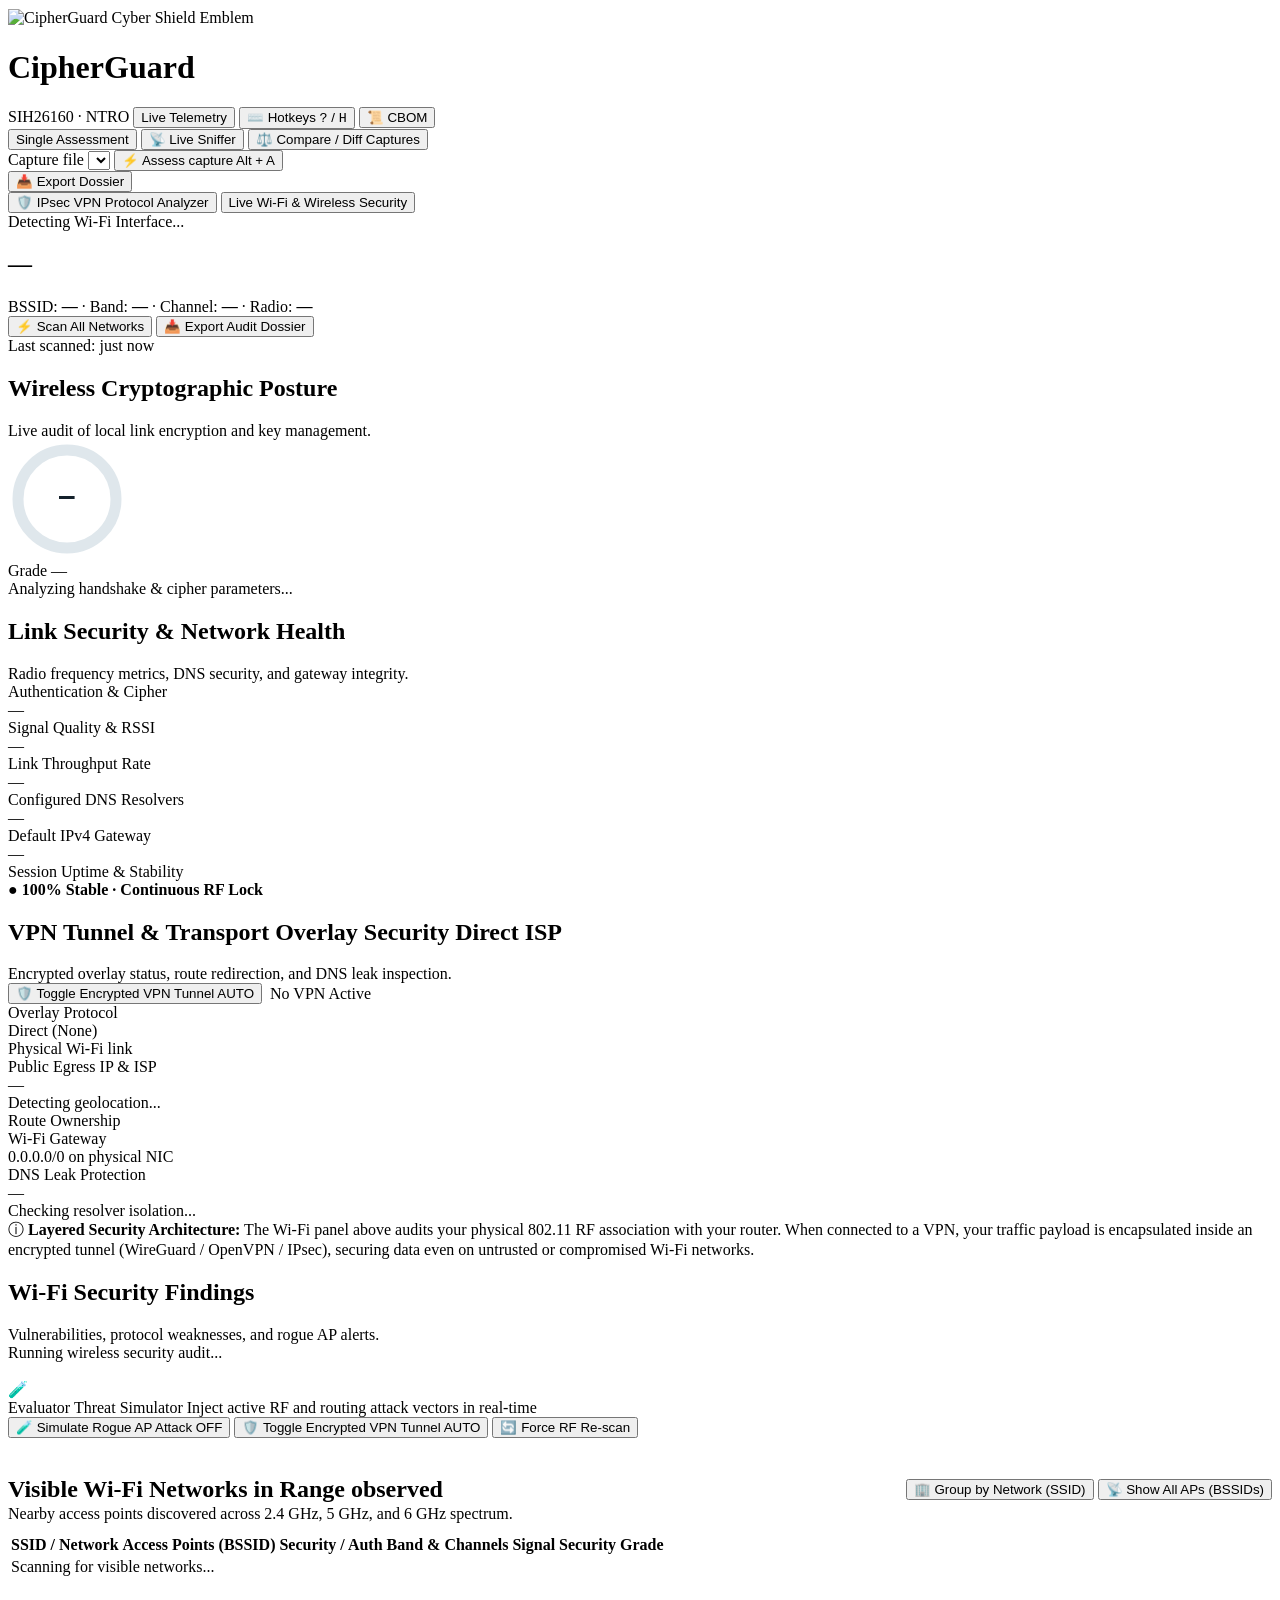
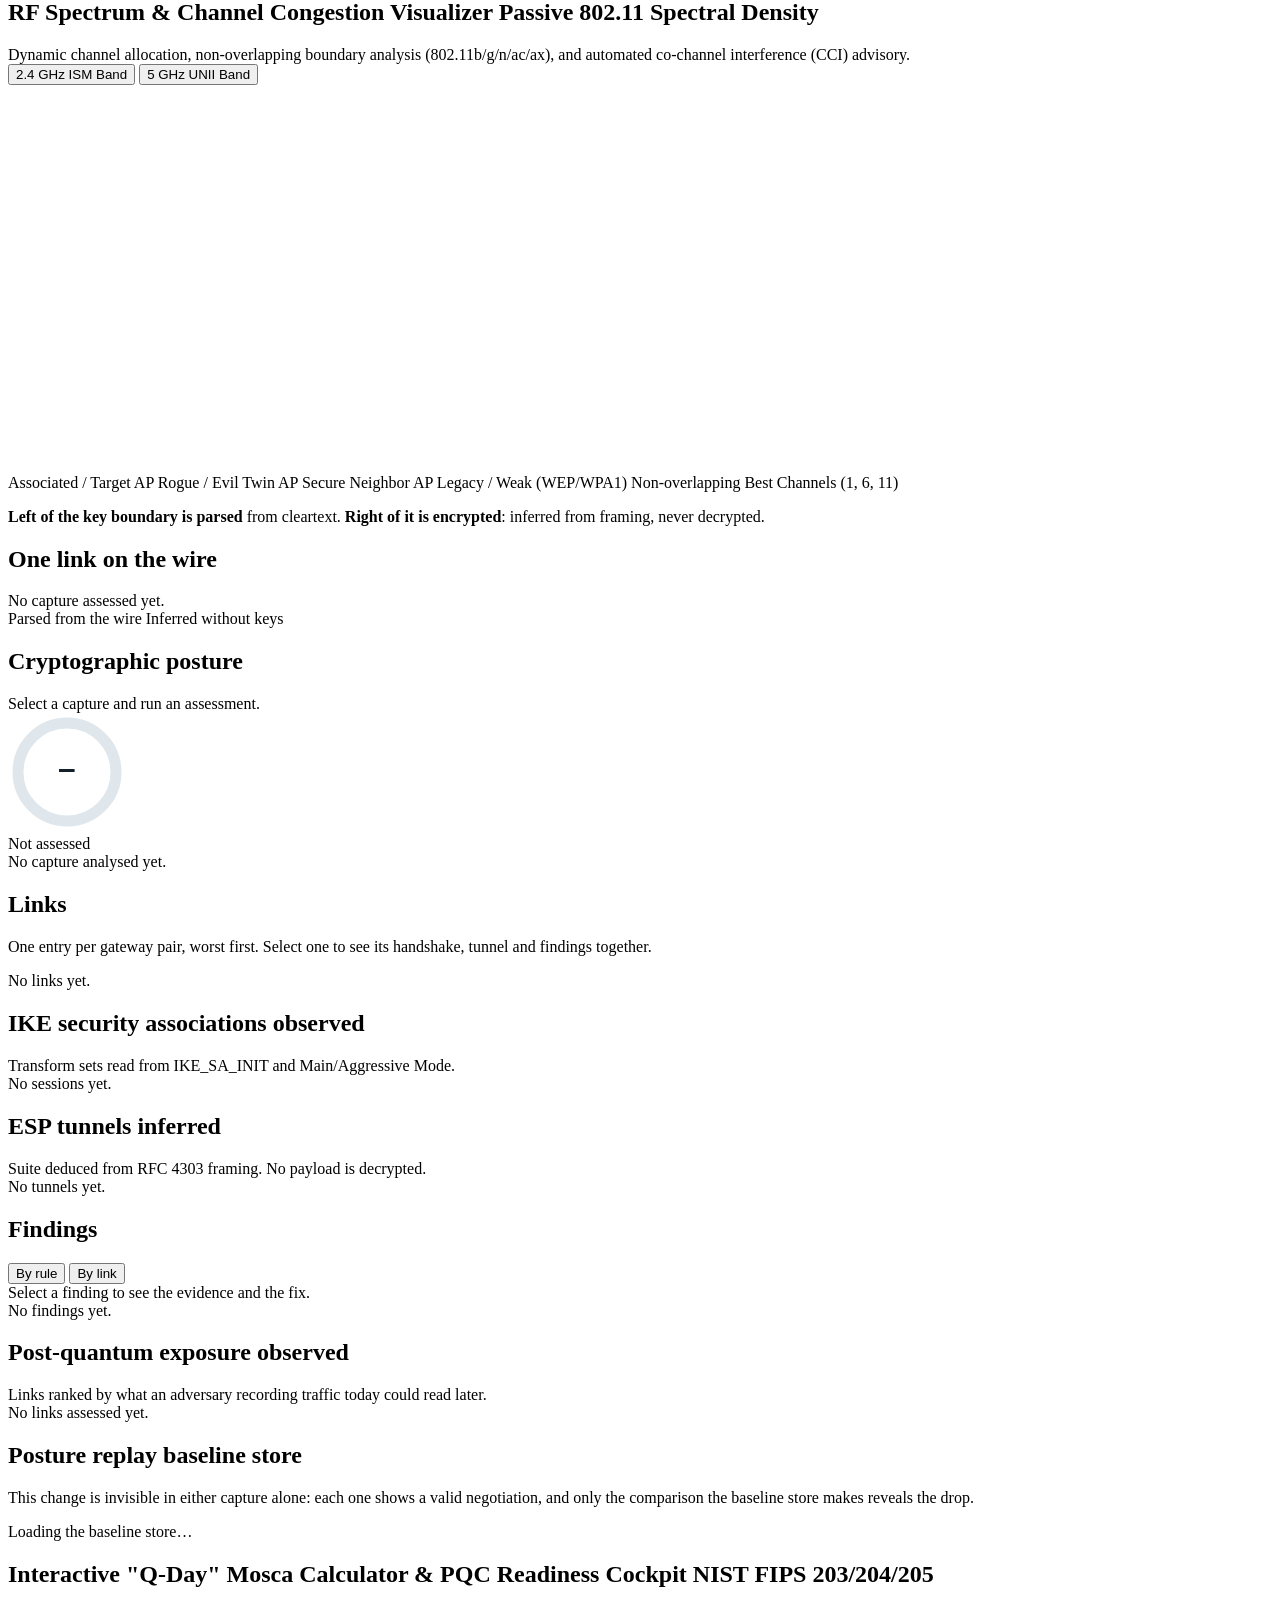
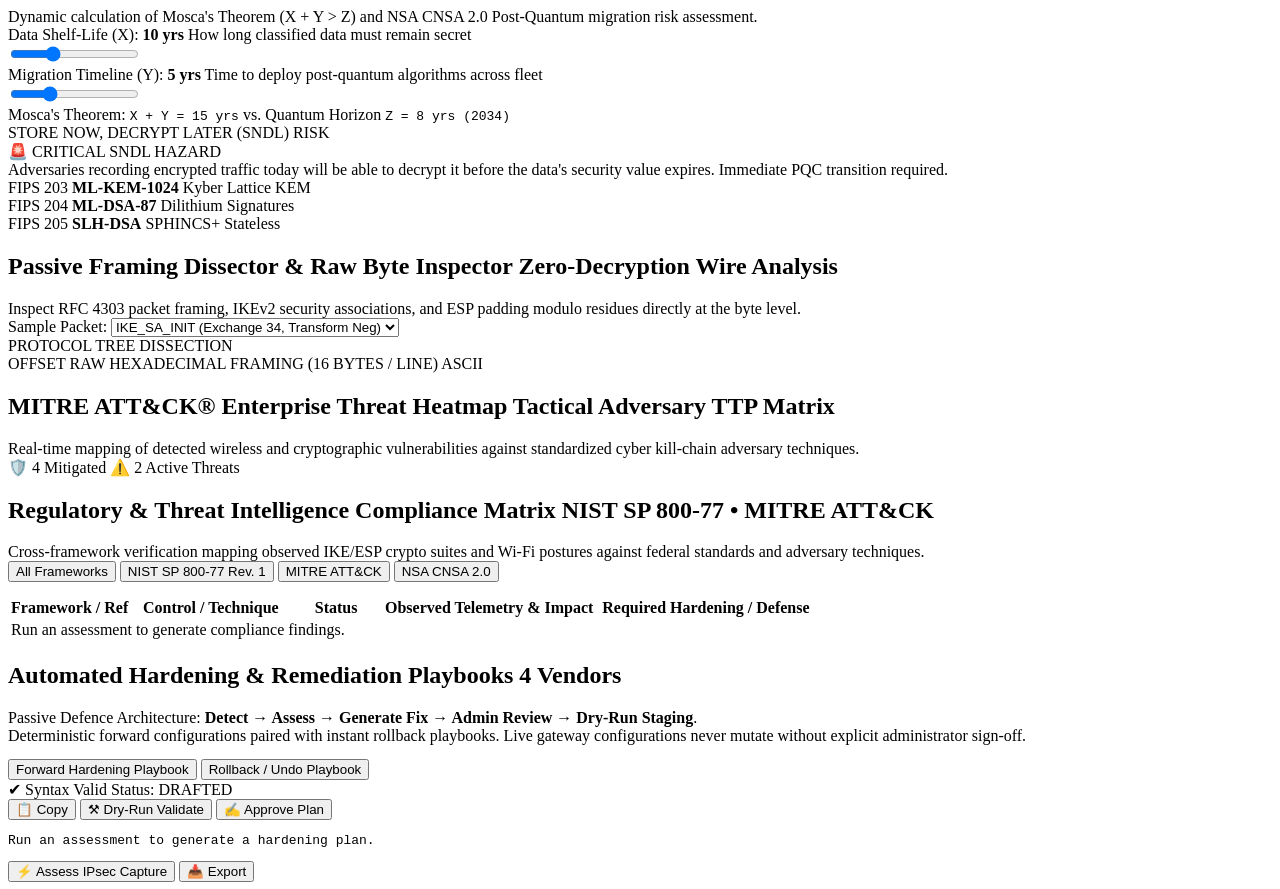
==== cipherguard/api/static/index.html @ 8094ab13 "feat: add posture replay, harvest clock live counter, and shared evidence retention - Add posture re" ====
<!DOCTYPE html>
<html lang="en">
<head>
<meta charset="utf-8">
<meta name="viewport" content="width=device-width, initial-scale=1">
<title>CipherGuard — AI-Powered Protocol &amp; Live Wi-Fi Security Analyzer</title>
<meta name="description" content="CipherGuard is an advanced AI-powered passive network protocol and Wi-Fi security assessment framework for deep cryptographic inspection, rogue AP detection, and compliance auditing.">
<meta name="keywords" content="IPsec, Wi-Fi Security, Cryptographic Analysis, Rogue AP, Evil Twin, NIST SP 800-77, MITRE ATT&CK, Post-Quantum Cryptography, SIH26160, NTRO">
<meta name="author" content="CipherGuard Protocol Analysis Group">
<link rel="canonical" href="/">

<!-- Open Graph / Social Media Cards -->
<meta property="og:type" content="website">
<meta property="og:site_name" content="CipherGuard">
<meta property="og:url" content="/">
<meta property="og:title" content="CipherGuard — AI-Powered Protocol &amp; Live Wi-Fi Security Analyzer">
<meta property="og:description" content="Passive IPsec protocol analyzer and live 802.11 wireless security assessment framework. Inspect wire framing and RF spectrum with zero payload retention.">
<meta property="og:image" content="/static/img/og-image.png">
<meta property="og:image:width" content="1200">
<meta property="og:image:height" content="630">
<meta property="og:image:alt" content="CipherGuard AI-Powered Protocol &amp; Wi-Fi Security Dashboard Overview">

<!-- Twitter Card Tags -->
<meta name="twitter:card" content="summary_large_image">
<meta name="twitter:title" content="CipherGuard — AI-Powered Protocol &amp; Live Wi-Fi Security Analyzer">
<meta name="twitter:description" content="Passive IPsec protocol analyzer and live 802.11 wireless security assessment framework. Deep cryptographic inspection and rogue AP detection.">
<meta name="twitter:image" content="/static/img/og-image.png">
<meta name="twitter:image:alt" content="CipherGuard Platform Dashboard Preview">

<!-- Favicon & PWA App Icons -->
<link rel="icon" type="image/svg+xml" href="/static/img/favicon.svg">
<link rel="alternate icon" href="/static/favicon.ico">
<link rel="apple-touch-icon" href="/static/img/apple-touch-icon.png">
<link rel="manifest" href="/static/site.webmanifest">
<meta name="theme-color" content="#1b6e8c">

<link rel="preconnect" href="https://fonts.googleapis.com">
<link rel="preconnect" href="https://fonts.gstatic.com" crossorigin>
<link href="https://fonts.googleapis.com/css2?family=IBM+Plex+Mono:wght@400;500;600&family=IBM+Plex+Sans:wght@400;500;600;700&display=swap" rel="stylesheet">
  <link rel="stylesheet" href="/static/css/dashboard.css">
</head>
<body>

<!-- Global Indeterminate Loading Progress Bar -->
<div id="global-progress-bar" class="global-progress-bar" role="progressbar" aria-label="Loading telemetry" aria-valuemin="0" aria-valuemax="100"></div>

<!-- Toast Notifications Container -->
<div id="toast-container" class="toast-container" aria-live="polite"></div>

<header class="masthead">
  <div class="masthead-in">
    <div class="brand">
      <img src="/static/img/favicon.svg" alt="CipherGuard Cyber Shield Emblem" width="28" height="28" style="vertical-align:middle">
      <h1>CipherGuard</h1>
      <span class="ps">SIH26160 &middot; NTRO</span>
      <button type="button" id="backend-status-pill" class="backend-status-pill online" title="Real-time backend & telemetry status · Click to configure bridge" aria-haspopup="dialog">
        <span class="pulse-dot"></span>
        <span id="backend-status-label">Live Telemetry</span>
      </button>
      <button type="button" id="btn-shortcuts-help" class="shortcuts-trigger-btn" onclick="openShortcutsModal()" title="Keyboard Shortcuts Cheat Sheet (Press ? or H)" aria-haspopup="dialog">
        <span>⌨️</span> <span>Hotkeys <kbd>?</kbd> / <kbd>H</kbd></span>
      </button>
      <button type="button" id="btn-cbom-toggle" class="shortcuts-trigger-btn cbom-trigger-btn" onclick="openCbomModal()" title="View Sovereign Cryptographic Bill of Materials (CBOM)" aria-haspopup="dialog">
        <span>📜</span> <span>CBOM</span>
      </button>
    </div>
    <div class="controls" id="header-controls">
      <!-- Dynamic controls according to active tab -->
      <div id="ipsec-controls" class="tab-controls-group">
        <div class="mode-toggle-group" role="group" aria-label="IPsec Analysis Mode">
          <button type="button" id="btn-ipsec-single" class="mode-toggle-btn active">Single Assessment</button>
          <button type="button" id="btn-ipsec-live" class="mode-toggle-btn">📡 Live Sniffer</button>
          <button type="button" id="btn-ipsec-diff" class="mode-toggle-btn">⚖️ Compare / Diff Captures</button>
        </div>
        <div id="ipsec-single-controls" class="controls-subgroup">
          <label for="capture" class="visually-hidden">Capture file</label>
          <select id="capture" aria-label="Select PCAP capture file"></select>
          <!-- Prominent CTA Above the Fold for IPsec -->
          <button id="run" class="hero-cta-btn">
            <span class="cta-icon">⚡</span> Assess capture <span class="cta-badge">Alt + A</span>
          </button>
        </div>
        <div id="ipsec-diff-controls" class="controls-subgroup" style="display:none;">
          <span class="diff-select-group">
            <label for="diff-capture-a" class="diff-label">Baseline (A):</label>
            <select id="diff-capture-a" class="diff-select" aria-label="Baseline capture A"></select>
          </span>
          <span class="diff-vs-arrow">&rarr;</span>
          <span class="diff-select-group">
            <label for="diff-capture-b" class="diff-label">Hardened (B):</label>
            <select id="diff-capture-b" class="diff-select" aria-label="Remediated capture B"></select>
          </span>
          <button id="run-diff" class="primary-btn">Run Diff Comparison</button>
        </div>
        <button id="ipsec-export-report" class="btn btn-secondary" aria-label="Export IPsec security dossier">📥 Export Dossier</button>
      </div>
      <div id="wifi-controls" class="tab-controls-group" style="display:none;">
        <button id="wifi-refresh-btn" class="btn btn-ghost" title="Re-scan Wi-Fi networks (Alt + S)">
          <span class="cta-icon">🔄</span> Refresh Scan <span class="cta-badge">Alt + S</span>
        </button>
      </div>
    </div>
  </div>
</header>

<div class="wrap">

  <div class="banner" id="banner" role="status" hidden></div>

  <!-- Main View Navigation Tabs -->
  <nav class="nav-tabs" role="tablist">
    <button class="tab-btn active" id="tab-ipsec" role="tab" aria-selected="true" aria-controls="view-ipsec">
      🛡️ IPsec VPN Protocol Analyzer
    </button>
    <button class="tab-btn" id="tab-wifi" role="tab" aria-selected="false" aria-controls="view-wifi">
      <span class="live-dot"></span> Live Wi-Fi &amp; Wireless Security
    </button>
  </nav>

  <!-- ==================== VIEW 1: LIVE WI-FI POSTURE ==================== -->
  <main id="view-wifi" class="tab-content">


    <!-- Evil Twin / Rogue AP Alert Banner -->
    <div id="wifi-evil-twin-banner" class="evil-twin-alert-banner" style="display:none;" role="alert">
      <div class="evil-twin-banner-main">
        <div class="evil-twin-icon-box">
          <span class="evil-twin-pulse-ring"></span>
          <span class="evil-twin-icon">🚨</span>
        </div>
        <div class="evil-twin-text-block">
          <div class="evil-twin-headline">
            <span class="evil-twin-title">ROGUE AP / EVIL TWIN ATTACK DETECTED</span>
            <span class="threat-level-badge">CRITICAL THREAT &middot; SPOOFED AP</span>
          </div>
          <div class="evil-twin-desc" id="evil-twin-desc">
            An unauthorized rogue access point broadcasting the same SSID as a trusted network with downgraded or open security parameters was discovered within RF range.
          </div>
          <div class="evil-twin-pills" id="evil-twin-pills">
            <!-- Populated dynamically: Target SSID, Rogue BSSID, Downgraded Auth, RSSI -->
          </div>
        </div>
      </div>
      <div class="evil-twin-banner-actions">
        <button type="button" id="btn-inspect-rogue-ap" class="action-btn inspect-rogue-btn">
          🔍 Inspect Rogue AP in Table
        </button>
        <button type="button" id="btn-dismiss-rogue-banner" class="ghost-mini" title="Dismiss Alert">&times;</button>
      </div>
    </div>
    
    <!-- Wi-Fi Hero Banner -->
    <section class="wifi-hero-card">
      <div class="wifi-hero-main">
        <div class="wifi-status-badge" id="wifi-state-badge">
          <span class="pulse-indicator"></span>
          <span id="wifi-state-text">Detecting Wi-Fi Interface...</span>
        </div>
        <h2 class="wifi-ssid-title" id="wifi-ssid-title">&mdash;</h2>
        <div class="wifi-meta-row" id="wifi-meta-row">
          <span>BSSID: <b id="wifi-bssid">&mdash;</b></span>
          <span>&middot;</span>
          <span>Band: <b id="wifi-band">&mdash;</b></span>
          <span>&middot;</span>
          <span>Channel: <b id="wifi-channel">&mdash;</b></span>
          <span>&middot;</span>
          <span>Radio: <b id="wifi-radio">&mdash;</b></span>
        </div>
      </div>
      <div class="wifi-hero-actions">
        <div class="wifi-hero-btns">
          <button id="wifi-scan-now" class="btn btn-primary" title="Scan all nearby wireless networks">⚡ Scan All Networks</button>
          <button id="wifi-export-report" class="btn btn-secondary" title="Export comprehensive Wi-Fi security audit dossier">📥 Export Audit Dossier</button>
        </div>
        <div class="wifi-time-sub" id="wifi-last-scan">Last scanned: just now</div>
      </div>
    </section>

    <!-- Wi-Fi Posture & Signal Grid -->
    <div class="grid cols-2" style="margin-bottom:18px">
      <!-- Score Panel -->
      <section class="panel">
        <h2>Wireless Cryptographic Posture</h2>
        <div class="sub" id="wifi-score-sub">Live audit of local link encryption and key management.</div>
        <div class="scoreline">
          <div class="dial">
            <svg width="118" height="118" viewBox="0 0 118 118" role="img" aria-label="Wireless Cryptographic Posture Score Dial">
              <title>Wireless Cryptographic Posture Score Dial</title>
              <circle cx="59" cy="59" r="49" fill="none" stroke="#dfe7ec" stroke-width="11"/>
              <circle id="wifi-arc" cx="59" cy="59" r="49" fill="none" stroke="var(--ok)"
                      stroke-width="11" stroke-linecap="butt"
                      stroke-dasharray="0 999" transform="rotate(-90 59 59)"/>
              <text id="wifi-dialnum" x="59" y="65" text-anchor="middle"
                    font-family="IBM Plex Mono, monospace" font-size="26"
                    font-weight="600" fill="#14212b">&mdash;</text>
            </svg>
          </div>
          <div class="score-meta">
            <div class="score-num" id="wifi-grade">Grade &mdash;</div>
            <div class="score-sub" id="wifi-gradesub">Analyzing handshake &amp; cipher parameters...</div>
            <div class="sev-row" id="wifi-sevrow"></div>
          </div>
        </div>
        <div class="statgrid" id="wifi-stats" style="margin-top:18px"></div>
      </section>

      <!-- Network Quality & Security Badges -->
      <section class="panel">
        <h2>Link Security &amp; Network Health</h2>
        <div class="sub">Radio frequency metrics, DNS security, and gateway integrity.</div>
        
        <div class="wifi-health-list">
          <div class="health-item">
            <div class="health-label">Authentication &amp; Cipher</div>
            <div class="health-val" id="wifi-auth-cipher-val">&mdash;</div>
          </div>
          <div class="health-item">
            <div class="health-label">Signal Quality &amp; RSSI</div>
            <div class="health-val" id="wifi-signal-val">
              <span id="wifi-signal-pct">&mdash;</span>
              <div class="signal-bar-track"><div id="wifi-signal-bar" class="signal-bar-fill"></div></div>
            </div>
          </div>
          <div class="health-item">
            <div class="health-label">Link Throughput Rate</div>
            <div class="health-val" id="wifi-rates-val">&mdash;</div>
          </div>
          <div class="health-item">
            <div class="health-label">Configured DNS Resolvers</div>
            <div class="health-val" id="wifi-dns-val">&mdash;</div>
          </div>
          <div class="health-item">
            <div class="health-label">Default IPv4 Gateway</div>
            <div class="health-val" id="wifi-gateway-val">&mdash;</div>
          </div>
          <div class="health-item">
            <div class="health-label">Session Uptime &amp; Stability</div>
            <div class="health-val" id="wifi-uptime-val" style="color:var(--ok);font-weight:600">● 100% Stable &middot; Continuous RF Lock</div>
          </div>
        </div>
      </section>
    </div>

    <!-- VPN Overlay & Tunnel Protection Card -->
    <section class="panel vpn-overlay-panel" style="margin-bottom:18px">
      <div class="vpn-panel-header">
        <div>
          <h2>VPN Tunnel &amp; Transport Overlay Security <span class="domain-tag obs" id="vpn-badge">Direct ISP</span></h2>
          <div class="sub">Encrypted overlay status, route redirection, and DNS leak inspection.</div>
        </div>
        <div style="display:flex;gap:8px;align-items:center;flex-wrap:wrap">
          <button id="btn-toggle-sim-vpn-card" type="button" class="btn btn-secondary btn-sm sim-btn-vpn" aria-pressed="false" title="Toggle encrypted VPN tunnel to audit DNS leaks and egress protection">
            <span class="sim-btn-icon">🛡️</span>
            <span class="sim-btn-text">Toggle Encrypted VPN Tunnel</span>
            <span class="sim-status-chip" id="sim-vpn-card-chip">AUTO</span>
          </button>
          <div id="vpn-status-indicator" class="vpn-status-badge vpn-status-inactive">
            <span class="vpn-dot"></span> <span id="vpn-status-text">No VPN Active</span>
          </div>
        </div>
      </div>
      
      <div class="vpn-detail-grid">
        <div class="vpn-metric-box">
          <div class="vpn-metric-title">Overlay Protocol</div>
          <div class="vpn-metric-value" id="vpn-proto-val">Direct (None)</div>
          <div class="vpn-metric-sub" id="vpn-adapter-val">Physical Wi-Fi link</div>
        </div>
        <div class="vpn-metric-box">
          <div class="vpn-metric-title">Public Egress IP &amp; ISP</div>
          <div class="vpn-metric-value" id="vpn-egress-val">&mdash;</div>
          <div class="vpn-metric-sub" id="vpn-location-val">Detecting geolocation...</div>
        </div>
        <div class="vpn-metric-box">
          <div class="vpn-metric-title">Route Ownership</div>
          <div class="vpn-metric-value" id="vpn-route-val">Wi-Fi Gateway</div>
          <div class="vpn-metric-sub" id="vpn-route-sub">0.0.0.0/0 on physical NIC</div>
        </div>
        <div class="vpn-metric-box">
          <div class="vpn-metric-title">DNS Leak Protection</div>
          <div class="vpn-metric-value" id="vpn-leak-val">&mdash;</div>
          <div class="vpn-metric-sub" id="vpn-leak-sub">Checking resolver isolation...</div>
        </div>
      </div>
      <div class="vpn-architecture-note">
        <span class="vpn-info-icon">&#9432;</span>
        <strong>Layered Security Architecture:</strong>
        The Wi-Fi panel above audits your physical 802.11 RF association with your router.
        When connected to a VPN, your traffic payload is encapsulated inside an encrypted tunnel
        (WireGuard / OpenVPN / IPsec), securing data even on untrusted or compromised Wi-Fi networks.
      </div>
    </section>



    <!-- Wi-Fi Findings -->
    <section class="panel" style="margin-bottom:18px">
      <h2>Wi-Fi Security Findings</h2>
      <div class="sub" id="wifi-findsub">Vulnerabilities, protocol weaknesses, and rogue AP alerts.</div>
      <div id="wifi-findings"><div class="empty">Running wireless security audit...</div></div>
    </section>

    <!-- Evaluator Threat Simulation Control Panel (Secondary Tooling) -->
    <section class="panel simulation-panel" style="margin-bottom:18px">
      <div class="simulation-control-bar" role="region" aria-label="Interactive Threat Simulator">
        <div class="sim-bar-label">
          <span class="sim-flask-icon">🧪</span>
          <div class="sim-label-text">
            <span class="sim-label-title">Evaluator Threat Simulator</span>
            <span class="sim-label-desc">Inject active RF and routing attack vectors in real-time</span>
          </div>
        </div>
        <div class="sim-bar-buttons">
          <button type="button" id="wifi-simulate-evil-twin" class="sim-btn sim-btn-rogue" aria-pressed="false" title="Simulate an active Evil Twin / Rogue AP attack broadcasting spoofed BSSID">
            <span class="sim-btn-icon">🧪</span>
            <span class="sim-btn-text">Simulate Rogue AP Attack</span>
            <span class="sim-status-chip" id="sim-rogue-chip">OFF</span>
          </button>
          <button type="button" id="btn-toggle-sim-vpn" class="sim-btn sim-btn-vpn" title="Toggle VPN tunnel state to audit DNS leaks and egress protection">
            <span class="sim-btn-icon">🛡️</span>
            <span class="sim-btn-text">Toggle Encrypted VPN Tunnel</span>
            <span class="sim-status-chip" id="sim-vpn-chip">AUTO</span>
          </button>
          <button type="button" id="wifi-scan-now-sim" class="sim-btn sim-btn-scan" title="Force fresh physical wireless hardware scan">
            <span class="sim-btn-icon">🔄</span>
            <span class="sim-btn-text">Force RF Re-scan</span>
          </button>
        </div>
      </div>
    </section>

    <!-- In-Range Access Points Table -->
    <section class="panel" style="margin-bottom:18px">
      <div style="display:flex;align-items:center;justify-content:space-between;flex-wrap:wrap;gap:12px;margin-bottom:10px">
        <div>
          <h2 style="margin-bottom:2px">Visible Wi-Fi Networks in Range <span class="domain-tag obs">observed</span></h2>
          <div class="sub" id="wifi-networks-subtitle">Nearby access points discovered across 2.4 GHz, 5 GHz, and 6 GHz spectrum.</div>
        </div>
        <div class="wifi-view-toggle-group">
          <button type="button" class="btn-toggle active" id="btn-wifi-group" aria-pressed="true" title="Group multiple access points of the same network together">
            🏢 Group by Network (SSID)
          </button>
          <button type="button" class="btn-toggle" id="btn-wifi-all" aria-pressed="false" title="Show every physical access point BSSID individually">
            📡 Show All APs (BSSIDs)
          </button>
        </div>
      </div>
      <div class="table-responsive">
        <table class="data-table" id="wifi-networks-table">
          <thead>
            <tr id="wifi-networks-thead-row">
              <th scope="col">SSID / Network</th>
              <th scope="col">Access Points (BSSID)</th>
              <th scope="col">Security / Auth</th>
              <th scope="col">Band &amp; Channels</th>
              <th scope="col">Signal</th>
              <th scope="col">Security Grade</th>
            </tr>
          </thead>
          <tbody id="wifi-networks-tbody">
            <tr><td colspan="6" class="empty">Scanning for visible networks...</td></tr>
          </tbody>
        </table>
      </div>
    </section>

    <!-- RF Spectrum & Channel Congestion Visualizer -->
    <section class="panel" id="wifi-spectrum-panel" style="margin-top:18px">
      <div class="spectrum-panel-header">
        <div>
          <h2>RF Spectrum &amp; Channel Congestion Visualizer <span class="domain-tag obs">Passive 802.11 Spectral Density</span></h2>
          <div class="sub">Dynamic channel allocation, non-overlapping boundary analysis (802.11b/g/n/ac/ax), and automated co-channel interference (CCI) advisory.</div>
        </div>
        <div class="spectrum-band-toggle">
          <button id="btn-spectrum-24" class="spectrum-band-btn active" type="button" aria-pressed="true">2.4 GHz ISM Band</button>
          <button id="btn-spectrum-5" class="spectrum-band-btn" type="button" aria-pressed="false">5 GHz UNII Band</button>
        </div>
      </div>

      <!-- Advisory Summary Cards -->
      <div class="spectrum-advisory-grid" id="wifi-spectrum-advisory">
        <!-- Injected dynamically via JS -->
      </div>

      <!-- SVG Spectrum Canvas Wrap -->
      <div class="spectrum-chart-container">
        <div class="spectrum-svg-wrap">
          <svg id="wifi-spectrum-svg" class="spectrum-svg" viewBox="0 0 920 280" preserveAspectRatio="xMidYMid meet"></svg>
          <div id="spectrum-tooltip" class="spectrum-tooltip" style="display:none"></div>
        </div>
        <div class="spectrum-legend">
          <span><i class="spec-swatch spec-curr"></i> Associated / Target AP</span>
          <span><i class="spec-swatch spec-rogue"></i> Rogue / Evil Twin AP</span>
          <span><i class="spec-swatch spec-safe"></i> Secure Neighbor AP</span>
          <span><i class="spec-swatch spec-legacy"></i> Legacy / Weak (WEP/WPA1)</span>
          <span><i class="spec-swatch spec-nonoverlap"></i> Non-overlapping Best Channels (1, 6, 11)</span>
        </div>
      </div>
    </section>
  </main>

  <!-- ==================== VIEW 2: IPSEC VPN PROTOCOL ANALYZER ==================== -->
  <main id="view-ipsec" class="tab-content active">

    <!-- IPsec Single Capture Analysis Mode -->
    <div id="ipsec-single-view">
      <section class="ribbon-block" aria-labelledby="ribbon-title">
        <p class="ribbon-lede">
          <strong>Left of the key boundary is parsed</strong> from cleartext.
          <strong>Right of it is encrypted</strong>: inferred from framing, never decrypted.
        </p>
        <div class="ribbon-head">
          <h2 id="ribbon-title" class="ribbon-title">One link on the wire</h2>
          <div class="ribbon-link" id="ribbon-link" aria-live="polite">No capture assessed yet.</div>
        </div>
        <div class="ribbon" id="ribbon"></div>
        <div class="ribbon-legend">
          <span><i class="swatch obs"></i> Parsed from the wire</span>
          <span><i class="swatch inf"></i> Inferred without keys</span>
        </div>
      </section>

      <div class="grid" style="margin-bottom:18px">
        <section class="panel">
          <h2>Cryptographic posture</h2>
          <div class="sub" id="capmeta">Select a capture and run an assessment.</div>
          <div class="scoreline">
            <div class="dial">
              <svg width="118" height="118" viewBox="0 0 118 118" role="img" aria-labelledby="dialtitle">
                <title id="dialtitle">Posture score</title>
                <circle cx="59" cy="59" r="49" fill="none" stroke="#dfe7ec" stroke-width="11"/>
                <circle id="arc" cx="59" cy="59" r="49" fill="none" stroke="var(--ok)"
                        stroke-width="11" stroke-linecap="butt"
                        stroke-dasharray="0 999" transform="rotate(-90 59 59)"/>
                <text id="dialnum" x="59" y="65" text-anchor="middle"
                      font-family="IBM Plex Mono, monospace" font-size="26"
                      font-weight="600" fill="#14212b">&mdash;</text>
              </svg>
            </div>
            <div class="score-meta">
              <div class="score-num" id="grade">Not assessed</div>
              <div class="score-sub" id="gradesub">No capture analysed yet.</div>
              <div class="sev-row" id="sevrow"></div>
            </div>
          </div>
          <div class="statgrid" id="stats" style="margin-top:18px"></div>
          <p class="stat-note" id="stat-note" hidden></p>
        </section>
      </div>

      <section class="panel links-panel" id="links-panel" aria-labelledby="links-title" style="margin-bottom:18px">
        <h2 id="links-title">Links</h2>
        <div class="sub" id="links-sub">One entry per gateway pair, worst first. Select one to see its handshake, tunnel and findings together.</div>
        <div class="links-layout">
          <ul class="link-list" id="link-list" aria-label="Gateway links, worst first"></ul>
          <div class="link-detail" id="link-detail" tabindex="-1" aria-live="polite">
            <div class="empty">No links yet.</div>
          </div>
        </div>
      </section>

      <div class="grid cols-2" style="margin-bottom:18px">
        <section class="panel">
          <h2>IKE security associations <span class="domain-tag obs">observed</span></h2>
          <div class="sub">Transform sets read from IKE_SA_INIT and Main/Aggressive Mode.</div>
          <div id="sessions"><div class="empty">No sessions yet.</div></div>
        </section>

        <section class="panel">
          <h2>ESP tunnels <span class="domain-tag inf">inferred</span></h2>
          <div class="sub">Suite deduced from RFC 4303 framing. No payload is decrypted.</div>
          <div id="flows"><div class="empty">No tunnels yet.</div></div>
        </section>
      </div>

      <section class="panel" style="margin-bottom:18px">
        <div class="findings-head">
          <h2>Findings</h2>
          <div class="seg" role="group" aria-label="Group findings">
            <button type="button" class="seg-btn" id="fview-rule" data-fview="rule" aria-pressed="true">By rule</button>
            <button type="button" class="seg-btn" id="fview-link" data-fview="link" aria-pressed="false">By link</button>
          </div>
        </div>
        <div class="sub" id="findsub">Select a finding to see the evidence and the fix.</div>
        <div id="findings"><div class="empty">No findings yet.</div></div>
      </section>

      <section class="panel" style="margin-bottom:18px">
        <h2>Post-quantum exposure <span class="domain-tag obs">observed</span></h2>
        <div class="sub" id="pqsub">Links ranked by what an adversary recording traffic today could read later.</div>
        <div class="hclock" id="hclock" role="group" aria-label="Harvest clock" hidden>
          <div class="hclock-read">
            <div class="hclock-label">Harvestable on quantum-exposed links</div>
            <div class="hclock-value" id="hclock-bytes">&mdash;</div>
            <div class="hclock-meta" id="hclock-rate"></div>
          </div>
          <div class="hclock-read" id="hclock-mosca">
            <div class="hclock-label"><span id="hclock-mosca-label">Mosca deadline</span>
              <span class="hclock-status" id="hclock-status"></span></div>
            <div class="hclock-value" id="hclock-deadline" aria-live="polite">&mdash;</div>
            <div class="hclock-meta" id="hclock-terms"></div>
          </div>
          <div class="hclock-foot">
            <label for="hclock-class">Data classification</label>
            <select id="hclock-class"></select>
            <span class="hclock-meta" id="hclock-secrecy"></span>
          </div>
          <p class="hclock-note" id="hclock-note"></p>
        </div>
        <div id="pqlinks"><div class="empty">No links assessed yet.</div></div>
      </section>

      <section class="panel replay" id="replay-panel" style="margin-bottom:18px" aria-labelledby="replay-title">
        <h2 id="replay-title">Posture replay <span class="domain-tag obs">baseline store</span></h2>
        <p class="replay-point">This change is invisible in either capture alone: each one shows a valid negotiation, and only the comparison the baseline store makes reveals the drop.</p>
        <div class="replay-controls" id="replay-controls" hidden>
          <label for="replay-link">Link</label>
          <select id="replay-link"></select>
          <button type="button" class="ghost" id="replay-play" aria-pressed="false">Play</button>
          <input type="range" id="replay-scrub" min="0" max="0" value="0" step="1" aria-label="Observation">
          <span class="replay-pos" id="replay-pos"></span>
        </div>
        <div class="replay-chart" id="replay-chart"></div>
        <div class="replay-detail" id="replay-detail"></div>
        <details class="replay-table" id="replay-table-wrap" hidden>
          <summary>Table view</summary>
          <div id="replay-table"></div>
        </details>
        <div class="empty" id="replay-empty">Loading the baseline store&hellip;</div>
        <div class="sub replay-source" id="replay-source"></div>
      </section>
      <!-- Interactive Q-Day Post-Quantum Mosca Cockpit -->
      <section class="panel pqc-mosca-cockpit" id="pqc-mosca-cockpit" style="margin-bottom:18px">
        <div class="pqc-cockpit-header">
          <div>
            <h2>Interactive "Q-Day" Mosca Calculator &amp; PQC Readiness Cockpit <span class="domain-tag obs">NIST FIPS 203/204/205</span></h2>
            <div class="sub">Dynamic calculation of Mosca's Theorem (X + Y &gt; Z) and NSA CNSA 2.0 Post-Quantum migration risk assessment.</div>
          </div>
        </div>

        <div class="mosca-calculator-grid">
          <div class="mosca-controls-card">
            <div class="mosca-slider-group">
              <div class="slider-label-row">
                <label for="slider-data-shelf">Data Shelf-Life (X): <strong id="val-data-shelf">10 yrs</strong></label>
                <span class="slider-hint">How long classified data must remain secret</span>
              </div>
              <input type="range" id="slider-data-shelf" min="1" max="30" value="10" step="1" class="mosca-slider">
            </div>

            <div class="mosca-slider-group">
              <div class="slider-label-row">
                <label for="slider-migration-time">Migration Timeline (Y): <strong id="val-migration-time">5 yrs</strong></label>
                <span class="slider-hint">Time to deploy post-quantum algorithms across fleet</span>
              </div>
              <input type="range" id="slider-migration-time" min="1" max="15" value="5" step="1" class="mosca-slider">
            </div>

            <div class="mosca-equation-banner">
              <span class="mosca-eq-text">Mosca's Theorem: <code>X + Y = <span id="eq-xy-val">15</span> yrs</code> vs. Quantum Horizon <code>Z = 8 yrs (2034)</code></span>
            </div>
          </div>

          <div class="mosca-result-card" id="mosca-result-card">
            <div class="mosca-risk-title">STORE NOW, DECRYPT LATER (SNDL) RISK</div>
            <div class="mosca-risk-badge" id="mosca-risk-badge">🚨 CRITICAL SNDL HAZARD</div>
            <div class="mosca-risk-desc" id="mosca-risk-desc">
              Adversaries recording encrypted traffic today will be able to decrypt it before the data's security value expires. Immediate PQC transition required.
            </div>
            <div class="pqc-fips-chips">
              <div class="pqc-chip">
                <span class="pqc-chip-code">FIPS 203</span>
                <strong>ML-KEM-1024</strong>
                <span>Kyber Lattice KEM</span>
              </div>
              <div class="pqc-chip">
                <span class="pqc-chip-code">FIPS 204</span>
                <strong>ML-DSA-87</strong>
                <span>Dilithium Signatures</span>
              </div>
              <div class="pqc-chip">
                <span class="pqc-chip-code">FIPS 205</span>
                <strong>SLH-DSA</strong>
                <span>SPHINCS+ Stateless</span>
              </div>
            </div>
          </div>
        </div>
      </section>

      <!-- In-Browser Hex Packet Dissector & Protocol Inspector (Wireshark-Style) -->
      <section class="panel hex-dissector-panel" id="hex-dissector-panel" style="margin-bottom:18px">
        <div class="hex-dissector-header">
          <div>
            <h2>Passive Framing Dissector &amp; Raw Byte Inspector <span class="domain-tag obs">Zero-Decryption Wire Analysis</span></h2>
            <div class="sub">Inspect RFC 4303 packet framing, IKEv2 security associations, and ESP padding modulo residues directly at the byte level.</div>
          </div>
          <div class="hex-sample-selector-wrap">
            <label for="hex-packet-select">Sample Packet:</label>
            <select id="hex-packet-select" class="hex-packet-select">
              <option value="ike_init">IKE_SA_INIT (Exchange 34, Transform Neg)</option>
              <option value="ike_auth">IKE_AUTH (Exchange 35, Encrypted SA)</option>
              <option value="esp_wire">ESP Wire Framing (RFC 4303, Seq #142)</option>
            </select>
          </div>
        </div>

        <div id="dissector-anatomy-bar" class="dissector-anatomy-bar"></div>
        <div id="dissector-modulo-card" class="dissector-modulo-card"></div>

        <div class="hex-dissector-grid">
          <!-- Protocol Dissection Tree -->
          <div class="dissector-tree-card">
            <div class="dissector-tree-title">PROTOCOL TREE DISSECTION</div>
            <div id="dissector-tree" class="dissector-tree">
              <!-- Dynamically populated -->
            </div>
          </div>

          <!-- Hex Matrix & ASCII Dump -->
          <div class="dissector-hex-card">
            <div class="dissector-hex-header">
              <span>OFFSET</span>
              <span>RAW HEXADECIMAL FRAMING (16 BYTES / LINE)</span>
              <span>ASCII</span>
            </div>
            <div id="dissector-hex-dump" class="dissector-hex-dump">
              <!-- Dynamically populated -->
            </div>
          </div>
        </div>
      </section>

      <!-- MITRE ATT&CK Enterprise Threat Matrix Heatmap -->
      <section class="panel mitre-heatmap-panel" id="mitre-heatmap-panel" style="margin-bottom:18px">
        <div class="mitre-header">
          <div>
            <h2>MITRE ATT&amp;CK&reg; Enterprise Threat Heatmap <span class="domain-tag obs">Tactical Adversary TTP Matrix</span></h2>
            <div class="sub">Real-time mapping of detected wireless and cryptographic vulnerabilities against standardized cyber kill-chain adversary techniques.</div>
          </div>
          <div class="mitre-stats-chip" id="mitre-stats-chip">
            <span class="mitre-chip-item mitigated">🛡️ 4 Mitigated</span>
            <span class="mitre-chip-item vulnerable" id="mitre-vuln-count">⚠️ 2 Active Threats</span>
          </div>
        </div>
        <div class="mitre-heatmap-grid" id="mitre-heatmap-grid">
          <!-- Injected dynamically via JS -->
        </div>
      </section>

      <!-- MITRE ATT&CK & NIST SP 800-77 Compliance Matrix Panel -->
      <section class="panel compliance-panel" id="ipsec-compliance-panel" style="margin-bottom:18px">
        <div class="compliance-header">
          <div>
            <h2>Regulatory &amp; Threat Intelligence Compliance Matrix <span class="domain-tag obs">NIST SP 800-77 &bull; MITRE ATT&amp;CK</span></h2>
            <div class="sub">Cross-framework verification mapping observed IKE/ESP crypto suites and Wi-Fi postures against federal standards and adversary techniques.</div>
          </div>
          <div class="compliance-filter-bar">
            <button class="compliance-filter-btn active" data-filter="all" type="button">All Frameworks</button>
            <button class="compliance-filter-btn" data-filter="nist" type="button">NIST SP 800-77 Rev. 1</button>
            <button class="compliance-filter-btn" data-filter="mitre" type="button">MITRE ATT&amp;CK</button>
            <button class="compliance-filter-btn" data-filter="cnsa" type="button">NSA CNSA 2.0</button>
          </div>
        </div>

        <div class="compliance-stats-row" id="compliance-stats-row">
          <!-- Injected via JS -->
        </div>

        <div class="table-wrap" style="margin-top:14px">
          <table class="compliance-matrix-table" id="compliance-matrix-table">
            <thead>
              <tr>
                <th style="width:15%">Framework / Ref</th>
                <th style="width:20%">Control / Technique</th>
                <th style="width:11%">Status</th>
                <th style="width:27%">Observed Telemetry &amp; Impact</th>
                <th style="width:27%">Required Hardening / Defense</th>
              </tr>
            </thead>
            <tbody id="compliance-matrix-tbody">
              <tr><td colspan="5" class="empty">Run an assessment to generate compliance findings.</td></tr>
            </tbody>
          </table>
        </div>
      </section>

      <section class="panel remediation-panel">
        <div class="remediation-header">
          <div>
            <h2>Automated Hardening &amp; Remediation Playbooks <span class="domain-tag obs" id="remediation-count-tag">4 Vendors</span></h2>
            <div class="sub">
              Passive Defence Architecture: <strong>Detect &rarr; Assess &rarr; Generate Fix &rarr; Admin Review &rarr; Dry-Run Staging</strong>.<br>
              Deterministic forward configurations paired with instant rollback playbooks. Live gateway configurations never mutate without explicit administrator sign-off.
            </div>
          </div>
        </div>

        <div class="plat-row" id="platforms" style="margin-top:14px"></div>

        <div class="playbook-toolbar">
          <div class="playbook-view-tabs">
            <button id="btn-playbook-forward" class="playbook-tab active" type="button">Forward Hardening Playbook</button>
            <button id="btn-playbook-rollback" class="playbook-tab" type="button">Rollback / Undo Playbook</button>
          </div>
          <div class="playbook-meta-chips">
            <span id="playbook-syntax-badge" class="playbook-chip chip-ok">&#10004; Syntax Valid</span>
            <span id="playbook-status-badge" class="playbook-chip chip-status">Status: DRAFTED</span>
          </div>
          <div class="playbook-actions">
            <button id="btn-playbook-copy" class="ghost" type="button">&#128203; Copy</button>
            <button id="btn-playbook-dryrun" class="ghost" type="button">&#9874; Dry-Run Validate</button>
            <button id="btn-playbook-approve" class="solid-btn" type="button">&#9997; Approve Plan</button>
          </div>
        </div>

        <div id="playbook-sim-box" class="playbook-sim-box" style="display:none">
          <div class="sim-header">
            <strong id="sim-title">Dry-Run Simulation Report</strong>
            <button id="sim-close" class="ghost-mini" type="button">&times;</button>
          </div>
          <div id="sim-detail" class="sim-content"></div>
        </div>

        <pre id="remediation" class="playbook-pre">Run an assessment to generate a hardening plan.</pre>
      </section>
    </div>

    <!-- Before vs. After Diff Mode View -->
    <div id="ipsec-diff-view" style="display:none">
      
      <!-- Diff Hero Card: Score Delta & Posture Shift -->
      <section class="panel diff-hero-panel" style="margin-bottom:18px">
        <div class="diff-hero-header">
          <div>
            <h2>Before vs. After Differential Audit <span class="domain-tag obs">Comparative Security Posture</span></h2>
            <div class="sub">Side-by-side assessment of security upgrades, score deltas, and vulnerability remediation.</div>
          </div>
          <div id="diff-delta-badge" class="diff-delta-badge positive">
            <span class="diff-delta-arrow">&#9650;</span>
            <span class="diff-delta-num" id="diff-delta-num">+0</span>
            <span class="diff-delta-label">Pts Delta</span>
          </div>
        </div>

        <div class="diff-summary-grid">
          <!-- Baseline A Card -->
          <div class="diff-capture-card baseline" id="diff-card-a">
            <div class="diff-card-pill baseline-pill">BASELINE CAPTURE (A)</div>
            <div class="diff-capture-name" id="diff-name-a">&mdash;</div>
            <div class="diff-score-row">
              <div class="diff-big-score" id="diff-score-a">&mdash;</div>
              <div class="diff-grade-box">
                <div class="diff-grade-pill" id="diff-grade-a">Grade &mdash;</div>
                <div class="diff-sev-summary" id="diff-sevs-a"></div>
              </div>
            </div>
            <div class="diff-meta-list" id="diff-meta-a"></div>
          </div>

          <!-- Delta Arrow & Transformation Column -->
          <div class="diff-transformation-col">
            <div class="diff-arrow-circle">&rarr;</div>
            <div class="diff-transform-verdict" id="diff-transform-verdict">Remediation Delta</div>
            <div class="diff-stat-delta" id="diff-stat-delta">Select captures to compare</div>
          </div>

          <!-- Hardened B Card -->
          <div class="diff-capture-card hardened" id="diff-card-b">
            <div class="diff-card-pill hardened-pill">REMEDIATED CAPTURE (B)</div>
            <div class="diff-capture-name" id="diff-name-b">&mdash;</div>
            <div class="diff-score-row">
              <div class="diff-big-score" id="diff-score-b">&mdash;</div>
              <div class="diff-grade-box">
                <div class="diff-grade-pill" id="diff-grade-b">Grade &mdash;</div>
                <div class="diff-sev-summary" id="diff-sevs-b"></div>
              </div>
            </div>
            <div class="diff-meta-list" id="diff-meta-b"></div>
          </div>
        </div>
      </section>

      <!-- Side-by-Side Wire Framing Ribbons -->
      <section class="panel" style="margin-bottom:18px">
        <h2>Wire Framing Comparison</h2>
        <div class="sub">Direct comparison of cleartext header bytes vs encrypted packet framing.</div>
        <div class="diff-ribbons-container">
          <div class="diff-ribbon-col">
            <div class="diff-ribbon-title"><span class="baseline-dot">&#9679;</span> Baseline (A): <b id="diff-ribbon-title-a">&mdash;</b></div>
            <div class="ribbon" id="diff-ribbon-a"></div>
          </div>
          <div class="diff-ribbon-col">
            <div class="diff-ribbon-title"><span class="hardened-dot">&#9679;</span> Remediated (B): <b id="diff-ribbon-title-b">&mdash;</b></div>
            <div class="ribbon" id="diff-ribbon-b"></div>
          </div>
        </div>
        <div class="ribbon-legend" style="margin-top:10px">
          <span><i class="swatch obs"></i> Parsed from the wire</span>
          <span><i class="swatch inf"></i> Inferred without keys</span>
        </div>
      </section>

      <!-- Cryptographic Suite Upgrade Matrix -->
      <section class="panel" style="margin-bottom:18px">
        <h2>Cryptographic Suite Upgrade Matrix <span class="domain-tag obs">negotiated transforms</span></h2>
        <div class="sub">Side-by-side transform evolution between baseline and hardened network traffic.</div>
        <div class="table-responsive">
          <table class="data-table diff-matrix-table" id="diff-matrix-table">
            <thead>
              <tr>
                <th style="width:22%">Security Parameter</th>
                <th style="width:33%">Baseline (A) Configuration</th>
                <th style="width:33%">Remediated (B) Configuration</th>
                <th style="width:12%;text-align:center">Evolution Status</th>
              </tr>
            </thead>
            <tbody id="diff-matrix-tbody">
              <tr><td colspan="4" class="empty">Select captures and run diff comparison.</td></tr>
            </tbody>
          </table>
        </div>
      </section>

      <!-- Vulnerability Resolution & Risk Elimination -->
      <section class="panel" style="margin-bottom:18px">
        <h2>Vulnerability Resolution &amp; Remediation Impact</h2>
        <div class="sub">Specific CVE-class weaknesses eliminated by transitioning from Capture A to Capture B.</div>
        
        <div class="diff-findings-grid">
          <!-- Resolved Findings (in A but eliminated in B) -->
          <div class="diff-finding-col">
            <div class="diff-col-header resolved-header">
              <span>&#10004; Resolved Findings (Eliminated in B)</span>
              <span class="diff-count-badge resolved" id="diff-resolved-count">0</span>
            </div>
            <div id="diff-resolved-list" class="diff-findings-list">
              <div class="empty">No resolved findings to display.</div>
            </div>
          </div>

          <!-- Persisting / Remaining Findings in B -->
          <div class="diff-finding-col">
            <div class="diff-col-header persisting-header">
              <span>&#9888; Persisting / Remaining In Hardened B</span>
              <span class="diff-count-badge persisting" id="diff-persisting-count">0</span>
            </div>
            <div id="diff-persisting-list" class="diff-findings-list">
              <div class="empty">No remaining findings in hardened capture.</div>
            </div>
          </div>
        </div>
      </section>

    </div>

    <!-- IPsec Live Wire Sniffer Cockpit -->
    <div id="ipsec-live-view" style="display:none;">
      <section class="panel live-sniffer-panel" style="margin-bottom:18px">
        <div class="sniffer-panel-header">
          <div>
            <h2>Live Network Interface Packet Sniffer <span class="domain-tag live">Real-Time Ingestion</span></h2>
            <div class="sub">Stream live IPsec/ESP and IKE packets in real-time. Inspect active security associations as they traverse the wire.</div>
          </div>
          <div class="sniffer-controls-wrap">
            <select id="sniffer-iface-select" class="sniffer-iface-select" aria-label="Select network interface">
              <option value="All Interfaces">All Active Interfaces (Promiscuous)</option>
            </select>
            <button type="button" id="btn-sniffer-start" class="btn btn-primary">
              <span>▶</span> Start Live Sniffing
            </button>
            <button type="button" id="btn-sniffer-stop" class="btn btn-subtle" disabled>
              <span>⏹</span> Stop
            </button>
            <button type="button" id="btn-sniffer-analyze" class="btn btn-accent" disabled title="Analyze captured packet buffer">
              <span>⚡</span> Analyze Live Snapshot
            </button>
          </div>
        </div>

        <!-- Live Sniffer HUD Ticker Strip -->
        <div class="sniffer-hud-grid">
          <div class="sniffer-metric-card">
            <div class="hud-label">SENSOR STATUS</div>
            <div class="hud-val" id="sniffer-status-val"><span class="hud-dot idle"></span> IDLE</div>
          </div>
          <div class="sniffer-metric-card">
            <div class="hud-label">PACKET RATE</div>
            <div class="hud-val" id="sniffer-rate-pps">0.0 <small>pps</small></div>
          </div>
          <div class="sniffer-metric-card">
            <div class="hud-label">THROUGHPUT</div>
            <div class="hud-val" id="sniffer-rate-kbps">0.0 <small>kbps</small></div>
          </div>
          <div class="sniffer-metric-card">
            <div class="hud-label">BUFFERED PACKETS</div>
            <div class="hud-val" id="sniffer-total-pkts">0</div>
          </div>
          <div class="sniffer-metric-card">
            <div class="hud-label">ACTIVE SPIS</div>
            <div class="hud-val" id="sniffer-active-spis">0</div>
          </div>
        </div>

        <!-- Live Streaming Packet Terminal Feed -->
        <div class="sniffer-feed-card">
          <div class="sniffer-feed-header">
            <strong>LIVE PACKET STREAM FEED (SSE)</strong>
            <span class="sniffer-feed-status">Auto-scrolling wire telemetry</span>
          </div>
          <div class="sniffer-live-feed" id="sniffer-live-feed">
            <div class="feed-placeholder">Standby. Click &quot;Start Live Sniffing&quot; to begin capturing wire telemetry.</div>
          </div>
        </div>

        <!-- Active Security Associations Discovered Grid -->
        <div class="sniffer-spis-section">
          <h3>Discovered Security Associations (Active SAs)</h3>
          <div class="sub">Dynamically grouped by ESP SPI and IKE peer pairs detected on the wire.</div>
          <div class="sniffer-spis-grid" id="sniffer-spis-grid">
            <div class="empty">No active security associations observed yet.</div>
          </div>
        </div>
      </section>
    </div>

  </main>



</div> <!-- Closes .wrap cleanly with footer aligned inside -->

<!-- Sticky Mobile Quick Action Dock (Visible only on mobile screens <= 768px) -->
<aside class="mobile-sticky-cta" id="mobile-sticky-cta" aria-label="Mobile Quick Actions">
  <div class="mobile-sticky-cta-inner">
    <button type="button" id="mobile-primary-cta" class="mobile-cta-main">
      <span>⚡</span> <span id="mobile-cta-label">Assess IPsec Capture</span>
    </button>
    <button type="button" id="mobile-secondary-cta" class="mobile-cta-sub" title="Export Security Dossier">
      📥 Export
    </button>
  </div>
</aside>

<!-- Backend Engine Bridge & Live Telemetry Modal -->
<div id="backend-modal" class="modal-backdrop" hidden role="dialog" aria-modal="true" aria-labelledby="backend-modal-title">
  <div class="backend-modal-card" role="document">
    <div class="backend-modal-header">
      <div class="backend-modal-title-group">
        <span class="backend-modal-icon">🛡️</span>
        <div>
          <h2 id="backend-modal-title">CipherGuard Engine Bridge</h2>
          <div class="backend-modal-subtitle">Direct Kernel Telemetry &amp; REST API Connection</div>
        </div>
      </div>
      <button type="button" id="backend-modal-close" class="modal-close-btn" aria-label="Close dialog">&times;</button>
    </div>

    <div class="backend-modal-body">
      <!-- Live Status Banner -->
      <div id="modal-status-card" class="modal-status-card online">
        <div class="modal-status-indicator">
          <span class="modal-status-dot"></span>
          <span id="modal-status-badge" class="modal-status-badge">Connected · Live Telemetry</span>
        </div>
        <div id="modal-status-details" class="modal-status-details">
          Connected to local engine on <code>http://127.0.0.1:8000</code>. Kernel Wi-Fi &amp; VPN sensors active.
        </div>
      </div>

      <!-- Quick Metrics Grid -->
      <div class="modal-metrics-grid">
        <div class="modal-metric-box">
          <div class="modal-metric-label">ENDPOINT</div>
          <div id="modal-metric-endpoint" class="modal-metric-val">http://127.0.0.1:8000</div>
        </div>
        <div class="modal-metric-box">
          <div class="modal-metric-label">ROUND-TRIP LATENCY</div>
          <div id="modal-metric-latency" class="modal-metric-val">4 ms</div>
        </div>
        <div class="modal-metric-box">
          <div class="modal-metric-label">HARDWARE ADAPTER</div>
          <div id="modal-metric-adapter" class="modal-metric-val">MediaTek MT7921 (Wi-Fi 6)</div>
        </div>
        <div class="modal-metric-box">
          <div class="modal-metric-label">PHYSICAL SSID</div>
          <div id="modal-metric-ssid" class="modal-metric-val">CipherGuard-HQ-Secure (Ch 52)</div>
        </div>
      </div>

      <!-- Action 1: Launch Direct Local Dashboard -->
      <div class="backend-action-card highlight">
        <div class="backend-action-header">
          <span class="action-icon">🚀</span>
          <div class="action-meta">
            <strong>Launch Local Live Server Dashboard</strong>
            <p>Access the dashboard directly from your local Python server on <code>http://127.0.0.1:8000/</code> with unrestricted kernel access and real-time physical Wi-Fi scanning.</p>
          </div>
        </div>
        <div class="action-buttons">
          <a href="http://127.0.0.1:8000/" target="_blank" rel="noopener noreferrer" class="btn btn-primary" id="btn-open-local-dash" style="display:inline-flex;align-items:center;gap:6px;text-decoration:none;padding:8px 14px;border-radius:4px;font-weight:600;font-size:0.85rem;">
            Open Local Live Dashboard &rarr;
          </a>
        </div>
      </div>

      <!-- Action 2: Custom API Endpoint -->
      <div class="backend-action-card">
        <div class="backend-action-header">
          <span class="action-icon">🔌</span>
          <div class="action-meta">
            <strong>Configure Backend API URL</strong>
            <p>If hosting the backend on another port, cloud server, or HTTPS tunnel (e.g. Cloudflare Tunnel, ngrok):</p>
          </div>
        </div>
        <div class="backend-input-group">
          <input type="url" id="backend-url-input" class="backend-input" placeholder="http://127.0.0.1:8000" spellcheck="false">
          <button type="button" id="btn-save-backend-url" class="btn">Test &amp; Connect</button>
          <button type="button" id="btn-reset-backend-url" class="btn btn-subtle" title="Reset to default (http://127.0.0.1:8000)">Reset</button>
        </div>
        <div id="backend-url-feedback" class="backend-feedback" hidden></div>
      </div>

      <!-- Action 3: Start Command Helper -->
      <div class="backend-action-card">
        <div class="backend-action-header">
          <span class="action-icon">💻</span>
          <div class="action-meta">
            <strong>Start Backend Engine from Terminal</strong>
            <p>Run this command on your machine to start the live FastAPI telemetry server:</p>
          </div>
        </div>
        <div class="code-snippet-box">
          <code>python -m uvicorn cipherguard.api.server:app --host 127.0.0.1 --port 8000</code>
          <button type="button" id="btn-copy-backend-cmd" class="btn-copy-cmd" title="Copy command to clipboard">Copy</button>
        </div>
      </div>
    </div>
  </div>
</div>

<!-- Analyst Keyboard Shortcuts Cheat Sheet Modal -->
<div id="shortcuts-modal" class="modal-backdrop" hidden role="dialog" aria-modal="true" aria-labelledby="shortcuts-modal-title">
  <div class="shortcuts-modal-card" role="document">
    <div class="backend-modal-header">
      <div class="backend-modal-title-group">
        <span class="backend-modal-icon">⌨️</span>
        <div>
          <h2 id="shortcuts-modal-title">Analyst Keyboard Shortcuts</h2>
          <div class="backend-modal-subtitle">Fast keyboard control for security audits</div>
        </div>
      </div>
      <button type="button" id="shortcuts-modal-close" class="modal-close-btn" onclick="closeShortcutsModal()" aria-label="Close dialog">&times;</button>
    </div>
    <div class="shortcuts-modal-body">
      <div class="shortcuts-grid">
        <div class="shortcut-item">
          <div class="shortcut-keys"><kbd>?</kbd> or <kbd>H</kbd></div>
          <div class="shortcut-desc">
            <strong>Keyboard Shortcuts</strong>
            <span>Open this analyst quick-reference guide</span>
          </div>
        </div>
        <div class="shortcut-item">
          <div class="shortcut-keys"><kbd>1</kbd> or <kbd>W</kbd></div>
          <div class="shortcut-desc">
            <strong>Scan Live Wi-Fi</strong>
            <span>Switch to Wi-Fi view and trigger active 802.11 RF sweep</span>
          </div>
        </div>
        <div class="shortcut-item">
          <div class="shortcut-keys"><kbd>2</kbd> or <kbd>I</kbd> or <kbd>A</kbd></div>
          <div class="shortcut-desc">
            <strong>Assess IPsec Capture</strong>
            <span>Switch to IPsec view and run deep cryptographic dissection</span>
          </div>
        </div>
        <div class="shortcut-item">
          <div class="shortcut-keys"><kbd>3</kbd> or <kbd>D</kbd></div>
          <div class="shortcut-desc">
            <strong>Toggle Diff Comparison</strong>
            <span>Switch to Before vs. After Capture A/B comparative auditor</span>
          </div>
        </div>
        <div class="shortcut-item">
          <div class="shortcut-keys"><kbd>E</kbd> or <kbd>P</kbd></div>
          <div class="shortcut-desc">
            <strong>Export Security Dossier</strong>
            <span>Generate and print executive compliance audit dossier</span>
          </div>
        </div>
        <div class="shortcut-item">
          <div class="shortcut-keys"><kbd>R</kbd></div>
          <div class="shortcut-desc">
            <strong>Simulate Rogue AP Attack</strong>
            <span>Toggle active Evil Twin spoofed BSSID threat vector</span>
          </div>
        </div>
        <div class="shortcut-item">
          <div class="shortcut-keys"><kbd>V</kbd></div>
          <div class="shortcut-desc">
            <strong>Toggle Sovereign VPN</strong>
            <span>Switch between encrypted VPN tunnel and direct ISP route</span>
          </div>
        </div>
        <div class="shortcut-item">
          <div class="shortcut-keys"><kbd>C</kbd></div>
          <div class="shortcut-desc">
            <strong>CycloneDX CBOM Viewer</strong>
            <span>Inspect and export cryptographic bill of materials</span>
          </div>
        </div>
        <div class="shortcut-item">
          <div class="shortcut-keys"><kbd>Esc</kbd></div>
          <div class="shortcut-desc">
            <strong>Close Dialogs & Banners</strong>
            <span>Dismiss active modal or threat notification banner</span>
          </div>
        </div>
      </div>
      <div class="shortcuts-footer-note">
        💡 <em>Pro-tip for Evaluators: Press <kbd>1</kbd> or <kbd>A</kbd> for IPsec analysis, <kbd>2</kbd> or <kbd>W</kbd> to sweep Wi-Fi, <kbd>3</kbd> or <kbd>D</kbd> for Diff mode, or <kbd>?</kbd> / <kbd>H</kbd> to open this guide anytime. Modifier combos (<kbd>Alt+A</kbd>, <kbd>Alt+S</kbd>, <kbd>Alt+D</kbd>, <kbd>Alt+E</kbd>) are also fully supported.</em>
      </div>
    </div>
  </div>
</div>



<!-- CycloneDX v1.6 Sovereign CBOM Viewer & Exporter Modal -->
<div id="cbom-modal" class="modal-backdrop" hidden role="dialog" aria-modal="true" aria-labelledby="cbom-modal-title">
  <div class="cbom-modal-card" role="document">
    <div class="backend-modal-header">
      <div class="backend-modal-title-group">
        <span class="backend-modal-icon">📜</span>
        <div>
          <h2 id="cbom-modal-title">Cryptographic Bill of Materials (CBOM)</h2>
          <div class="backend-modal-subtitle">CycloneDX v1.6 &bull; NIST SP 800-161 Supply Chain Inventory</div>
        </div>
      </div>
      <button type="button" id="cbom-modal-close" class="modal-close-btn" onclick="closeCbomModal()" aria-label="Close dialog">&times;</button>
    </div>
    <div class="cbom-modal-body">
      <div class="cbom-toolbar">
        <div class="cbom-search-wrap">
          <input type="text" id="cbom-search-input" class="cbom-search-input" placeholder="Filter algorithms, ciphers, key sizes...">
        </div>
        <div class="cbom-btn-group">
          <button type="button" id="btn-copy-cbom" class="btn-cbom-action">📋 Copy JSON</button>
          <button type="button" id="btn-download-cbom" class="btn-cbom-action btn-cbom-primary">📥 Download CycloneDX 1.6</button>
        </div>
      </div>
      <div class="cbom-content-wrap">
        <div class="cbom-summary-strip" id="cbom-summary-strip"></div>
        <pre class="cbom-json-view"><code id="cbom-json-code">Loading Cryptographic Bill of Materials...</code></pre>
      </div>
    </div>
  </div>
</div>

<!-- ESP inference evidence: the RFC 4303 working behind one tunnel's attribution -->
<div id="evidence-modal" class="modal-backdrop" hidden role="dialog" aria-modal="true"
     aria-labelledby="evidence-modal-title" aria-describedby="evidence-modal-subtitle">
  <div class="evidence-card" role="document">
    <div class="evidence-head">
      <div>
        <div class="evidence-kicker">Arithmetic from RFC 4303 framing &middot; no learned model</div>
        <h2 id="evidence-modal-title">How this tunnel was attributed</h2>
        <div id="evidence-modal-subtitle" class="evidence-sub"></div>
      </div>
      <button type="button" id="evidence-modal-close" class="modal-close-btn"
              aria-label="Close explanation (Escape)">&times;</button>
    </div>
    <div id="evidence-body" class="evidence-body"></div>
  </div>
</div>

<script src="/static/js/dashboard.js"></script>
</body>
</html>
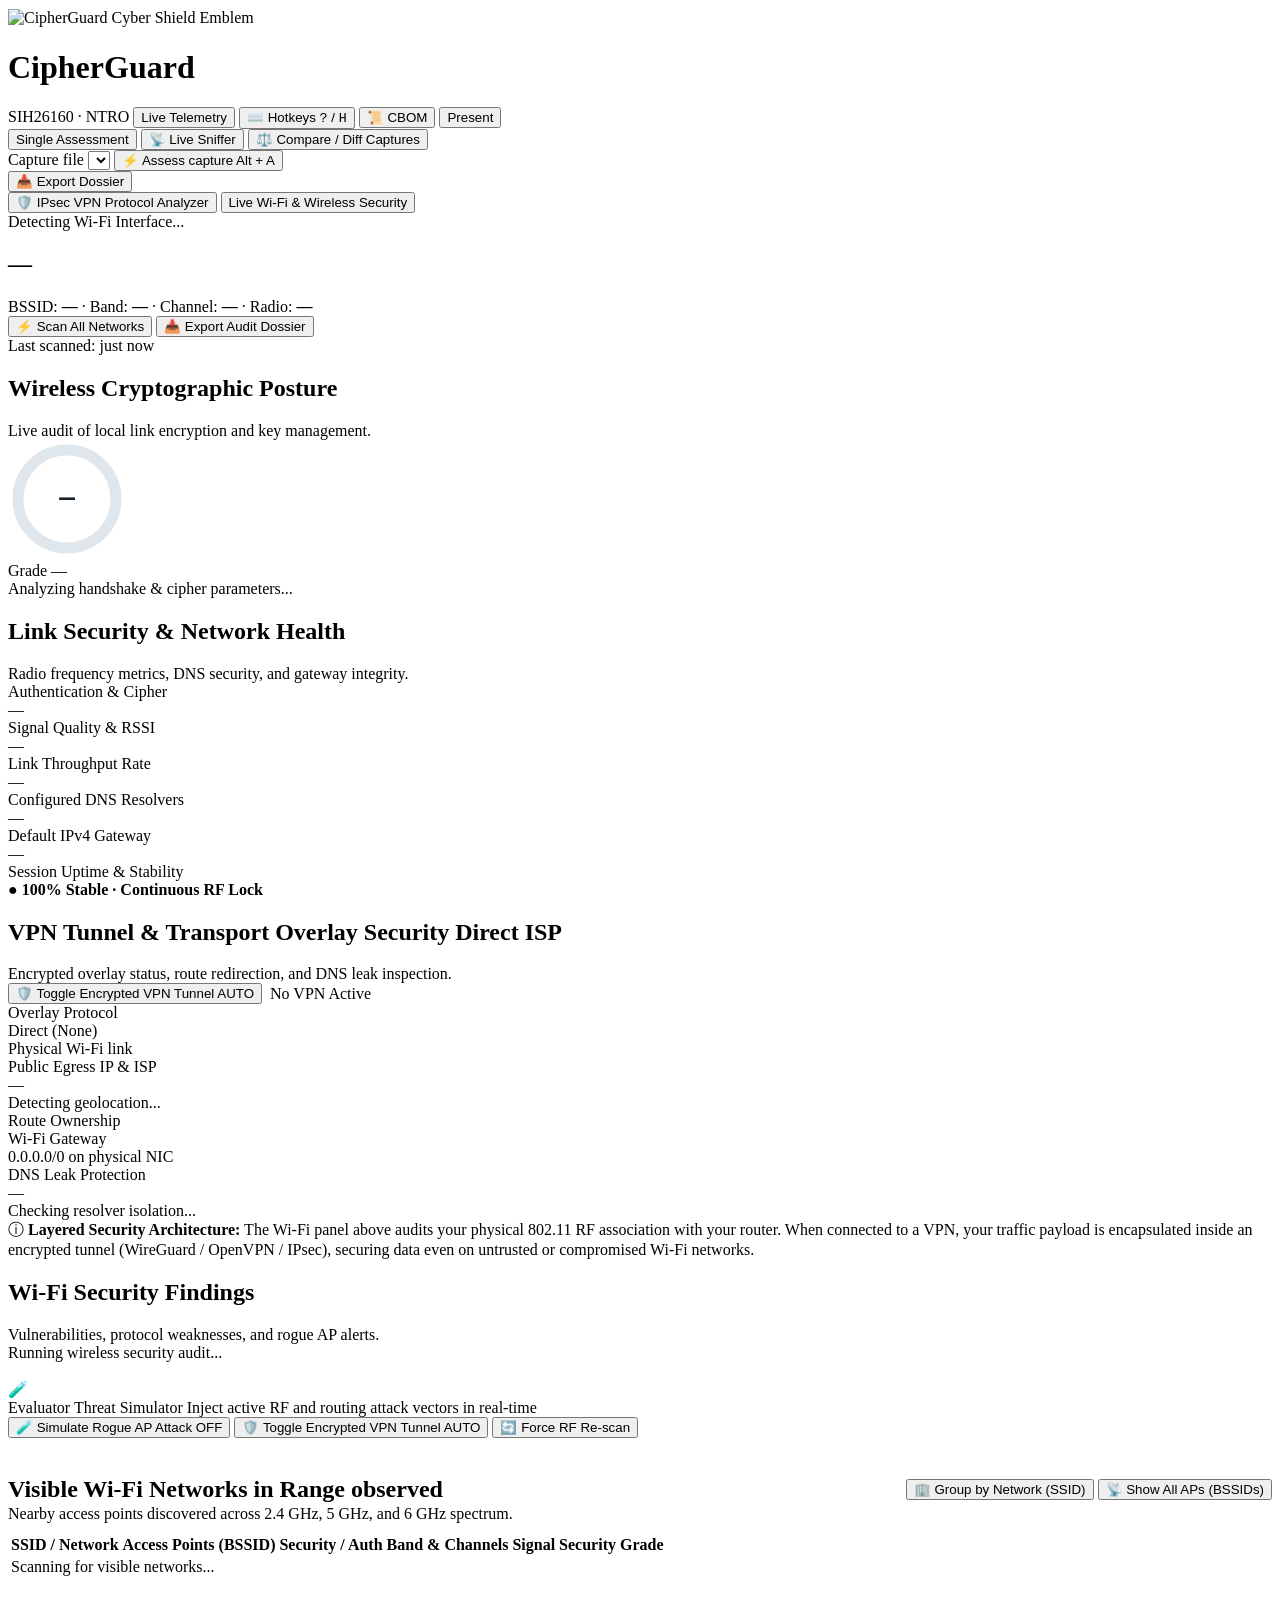
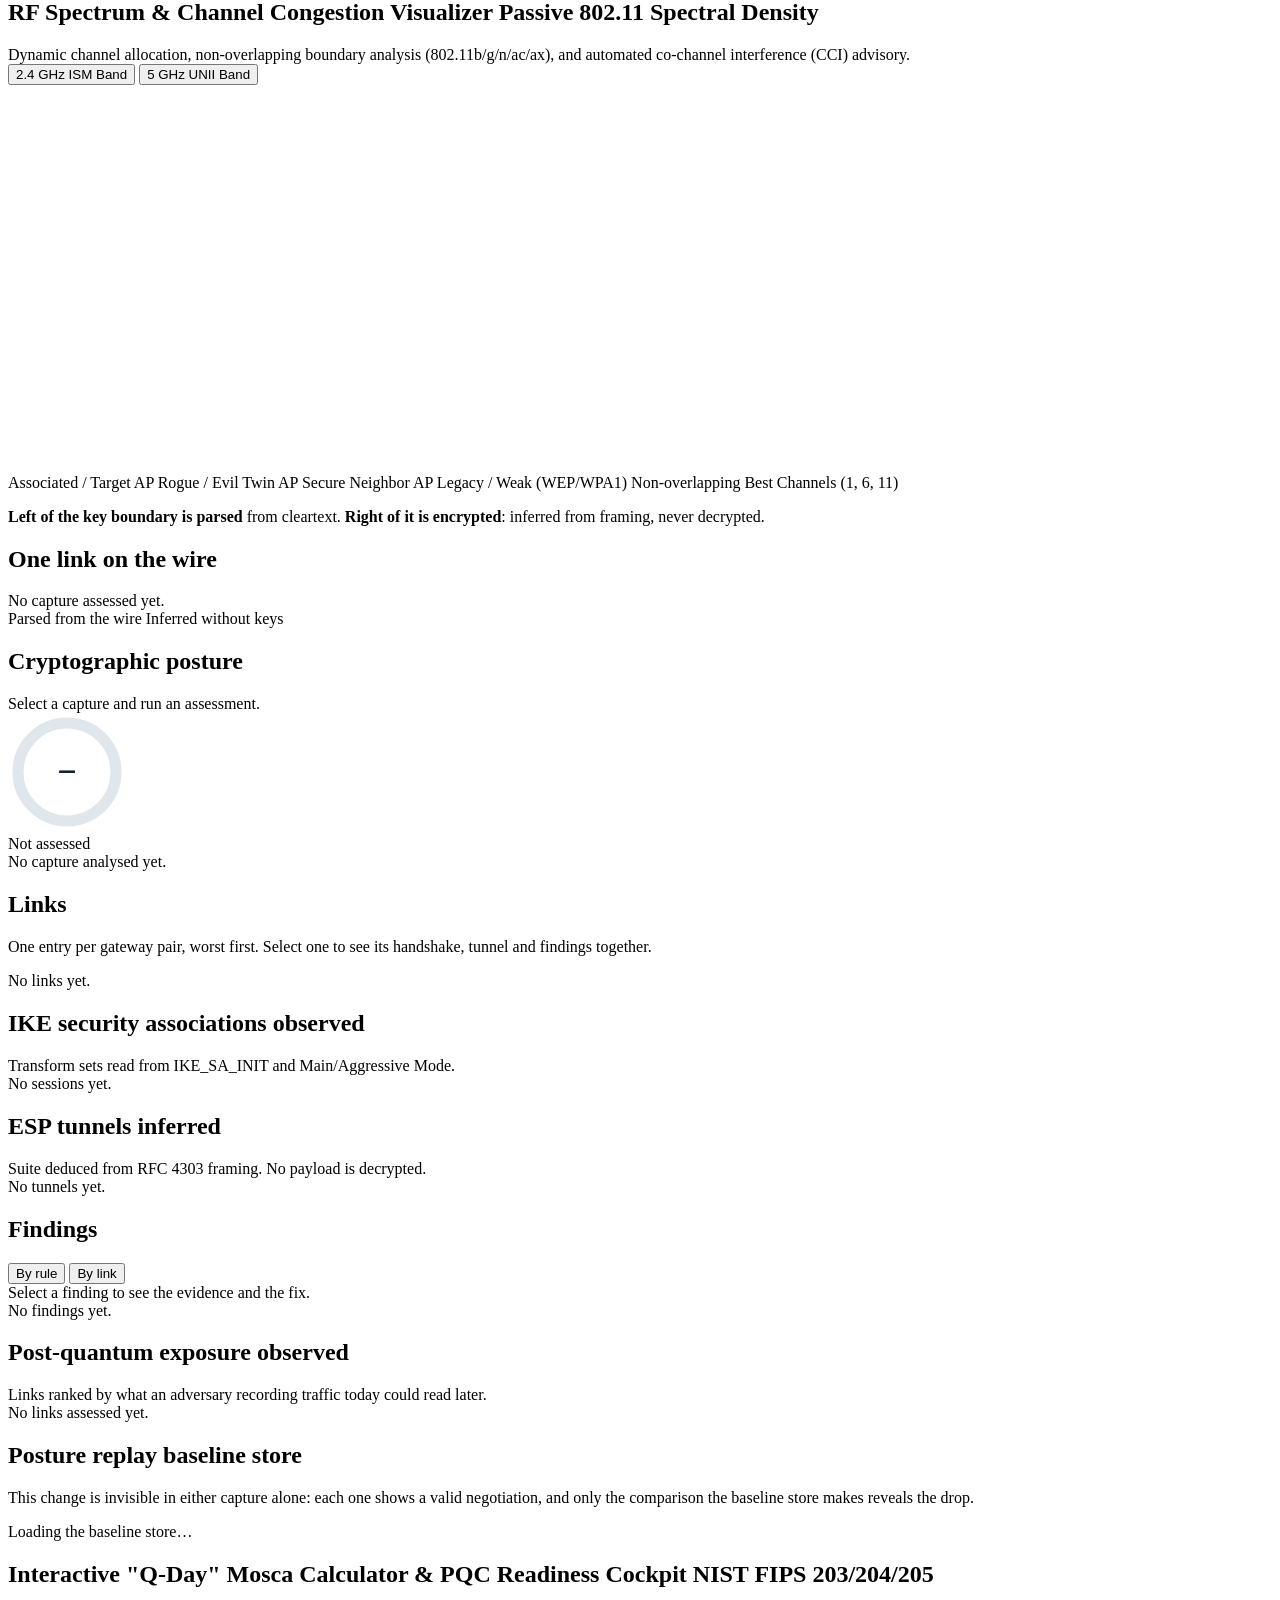
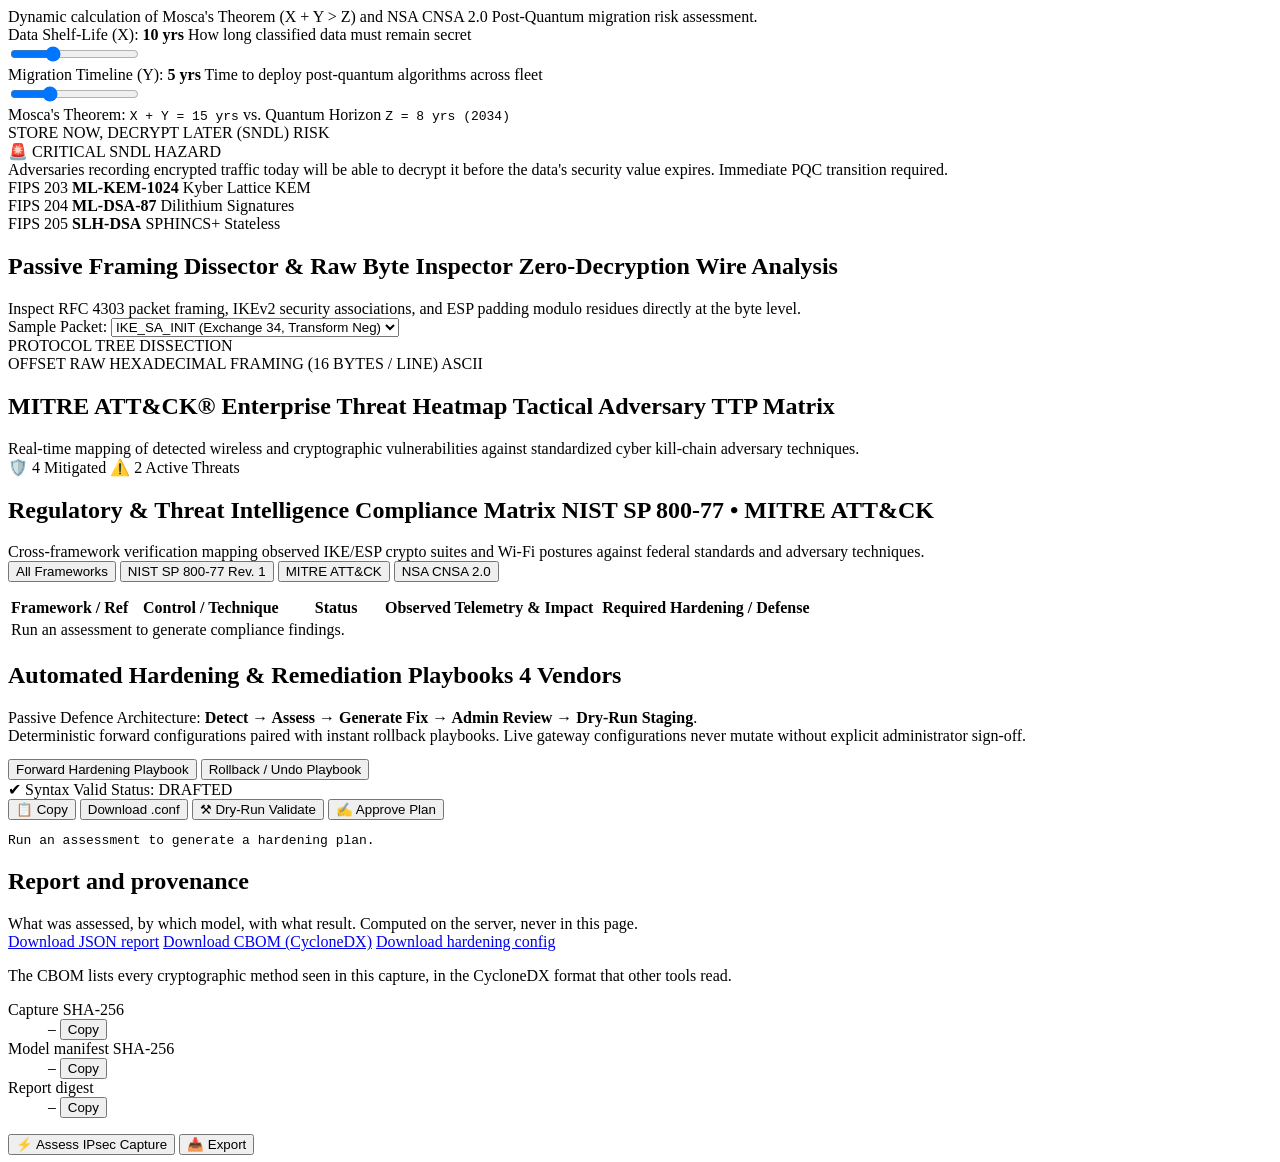
==== commit 38d89fc2: "feat: add offline dashboard with bundled fonts, glossary, provenance, presentation mode, and launche" ====
--- a/cipherguard/api/static/index.html
+++ b/cipherguard/api/static/index.html
@@ -34,9 +34,6 @@
 <link rel="manifest" href="/static/site.webmanifest">
 <meta name="theme-color" content="#1b6e8c">
 
-<link rel="preconnect" href="https://fonts.googleapis.com">
-<link rel="preconnect" href="https://fonts.gstatic.com" crossorigin>
-<link href="https://fonts.googleapis.com/css2?family=IBM+Plex+Mono:wght@400;500;600&family=IBM+Plex+Sans:wght@400;500;600;700&display=swap" rel="stylesheet">
   <link rel="stylesheet" href="/static/css/dashboard.css">
 </head>
 <body>
@@ -63,6 +60,10 @@
       <button type="button" id="btn-cbom-toggle" class="shortcuts-trigger-btn cbom-trigger-btn" onclick="openCbomModal()" title="View Sovereign Cryptographic Bill of Materials (CBOM)" aria-haspopup="dialog">
         <span>📜</span> <span>CBOM</span>
       </button>
+      <button type="button" id="btn-present" class="shortcuts-trigger-btn" aria-pressed="false"
+              title="Presentation mode: step through the assessment with the arrow keys (or add ?present to the URL)">
+        Present
+      </button>
     </div>
     <div class="controls" id="header-controls">
       <!-- Dynamic controls according to active tab -->
@@ -186,13 +187,13 @@
           <div class="dial">
             <svg width="118" height="118" viewBox="0 0 118 118" role="img" aria-label="Wireless Cryptographic Posture Score Dial">
               <title>Wireless Cryptographic Posture Score Dial</title>
-              <circle cx="59" cy="59" r="49" fill="none" stroke="#dfe7ec" stroke-width="11"/>
+              <circle class="dial-track" cx="59" cy="59" r="49" fill="none" stroke="#dfe7ec" stroke-width="11"/>
               <circle id="wifi-arc" cx="59" cy="59" r="49" fill="none" stroke="var(--ok)"
                       stroke-width="11" stroke-linecap="butt"
                       stroke-dasharray="0 999" transform="rotate(-90 59 59)"/>
               <text id="wifi-dialnum" x="59" y="65" text-anchor="middle"
                     font-family="IBM Plex Mono, monospace" font-size="26"
-                    font-weight="600" fill="#14212b">&mdash;</text>
+                    font-weight="600" fill="#14212b" class="dial-num">&mdash;</text>
             </svg>
           </div>
           <div class="score-meta">
@@ -333,7 +334,7 @@
     <section class="panel" style="margin-bottom:18px">
       <div style="display:flex;align-items:center;justify-content:space-between;flex-wrap:wrap;gap:12px;margin-bottom:10px">
         <div>
-          <h2 style="margin-bottom:2px">Visible Wi-Fi Networks in Range <span class="domain-tag obs">observed</span></h2>
+          <h2 style="margin-bottom:2px">Visible Wi-Fi Networks in Range <span class="domain-tag obs" data-gl="observed">observed</span></h2>
           <div class="sub" id="wifi-networks-subtitle">Nearby access points discovered across 2.4 GHz, 5 GHz, and 6 GHz spectrum.</div>
         </div>
         <div class="wifi-view-toggle-group">
@@ -404,10 +405,10 @@
 
     <!-- IPsec Single Capture Analysis Mode -->
     <div id="ipsec-single-view">
-      <section class="ribbon-block" aria-labelledby="ribbon-title">
+      <section class="ribbon-block" id="ribbon-block" aria-labelledby="ribbon-title">
         <p class="ribbon-lede">
-          <strong>Left of the key boundary is parsed</strong> from cleartext.
-          <strong>Right of it is encrypted</strong>: inferred from framing, never decrypted.
+          <strong>Left of the key boundary is <span data-gl="observed">parsed</span></strong> from cleartext.
+          <strong>Right of it is encrypted</strong>: <span data-gl="inferred">inferred</span> from framing, never decrypted.
         </p>
         <div class="ribbon-head">
           <h2 id="ribbon-title" class="ribbon-title">One link on the wire</h2>
@@ -420,21 +421,33 @@
         </div>
       </section>
 
+      <!-- Shown only when the server reports uploads enabled; never in the static build -->
+      <section class="upload-zone" id="upload-zone" aria-labelledby="upload-title" hidden>
+        <div class="upload-text">
+          <h2 id="upload-title" class="upload-title">Assess your own capture</h2>
+          <p class="upload-hint">Drop a .pcap, .pcapng or .cap file anywhere on this page, or choose one.
+            Up to <span id="upload-limit">512 MB</span>.</p>
+        </div>
+        <button type="button" class="btn btn-secondary" id="upload-pick">Choose capture file&hellip;</button>
+        <input type="file" id="upload-input" accept=".pcap,.pcapng,.cap" class="visually-hidden" tabindex="-1" aria-hidden="true">
+        <div class="upload-status" id="upload-status" role="status" aria-live="polite"></div>
+      </section>
+
       <div class="grid" style="margin-bottom:18px">
-        <section class="panel">
+        <section class="panel" id="score-panel">
           <h2>Cryptographic posture</h2>
           <div class="sub" id="capmeta">Select a capture and run an assessment.</div>
           <div class="scoreline">
             <div class="dial">
               <svg width="118" height="118" viewBox="0 0 118 118" role="img" aria-labelledby="dialtitle">
                 <title id="dialtitle">Posture score</title>
-                <circle cx="59" cy="59" r="49" fill="none" stroke="#dfe7ec" stroke-width="11"/>
+                <circle class="dial-track" cx="59" cy="59" r="49" fill="none" stroke="#dfe7ec" stroke-width="11"/>
                 <circle id="arc" cx="59" cy="59" r="49" fill="none" stroke="var(--ok)"
                         stroke-width="11" stroke-linecap="butt"
                         stroke-dasharray="0 999" transform="rotate(-90 59 59)"/>
                 <text id="dialnum" x="59" y="65" text-anchor="middle"
                       font-family="IBM Plex Mono, monospace" font-size="26"
-                      font-weight="600" fill="#14212b">&mdash;</text>
+                      font-weight="600" fill="#14212b" class="dial-num">&mdash;</text>
               </svg>
             </div>
             <div class="score-meta">
@@ -461,19 +474,19 @@
 
       <div class="grid cols-2" style="margin-bottom:18px">
         <section class="panel">
-          <h2>IKE security associations <span class="domain-tag obs">observed</span></h2>
+          <h2><span data-gl="ike">IKE</span> security associations <span class="domain-tag obs" data-gl="observed">observed</span></h2>
           <div class="sub">Transform sets read from IKE_SA_INIT and Main/Aggressive Mode.</div>
           <div id="sessions"><div class="empty">No sessions yet.</div></div>
         </section>
 
         <section class="panel">
-          <h2>ESP tunnels <span class="domain-tag inf">inferred</span></h2>
+          <h2><span data-gl="esp">ESP</span> tunnels <span class="domain-tag inf" data-gl="inferred">inferred</span></h2>
           <div class="sub">Suite deduced from RFC 4303 framing. No payload is decrypted.</div>
           <div id="flows"><div class="empty">No tunnels yet.</div></div>
         </section>
       </div>
 
-      <section class="panel" style="margin-bottom:18px">
+      <section class="panel" id="findings-panel" style="margin-bottom:18px">
         <div class="findings-head">
           <h2>Findings</h2>
           <div class="seg" role="group" aria-label="Group findings">
@@ -486,11 +499,11 @@
       </section>
 
       <section class="panel" style="margin-bottom:18px">
-        <h2>Post-quantum exposure <span class="domain-tag obs">observed</span></h2>
+        <h2>Post-quantum exposure <span class="domain-tag obs" data-gl="observed">observed</span></h2>
         <div class="sub" id="pqsub">Links ranked by what an adversary recording traffic today could read later.</div>
         <div class="hclock" id="hclock" role="group" aria-label="Harvest clock" hidden>
           <div class="hclock-read">
-            <div class="hclock-label">Harvestable on quantum-exposed links</div>
+            <div class="hclock-label"><span data-gl="hndl">Harvestable</span> on quantum-exposed links</div>
             <div class="hclock-value" id="hclock-bytes">&mdash;</div>
             <div class="hclock-meta" id="hclock-rate"></div>
           </div>
@@ -685,7 +698,7 @@
         </div>
       </section>
 
-      <section class="panel remediation-panel">
+      <section class="panel remediation-panel" id="remediation-panel">
         <div class="remediation-header">
           <div>
             <h2>Automated Hardening &amp; Remediation Playbooks <span class="domain-tag obs" id="remediation-count-tag">4 Vendors</span></h2>
@@ -709,6 +722,8 @@
           </div>
           <div class="playbook-actions">
             <button id="btn-playbook-copy" class="ghost" type="button">&#128203; Copy</button>
+            <button id="btn-playbook-download" class="ghost" type="button">Download .conf</button>
+            <span class="copy-status" id="playbook-copy-status" role="status" aria-live="polite"></span>
             <button id="btn-playbook-dryrun" class="ghost" type="button">&#9874; Dry-Run Validate</button>
             <button id="btn-playbook-approve" class="solid-btn" type="button">&#9997; Approve Plan</button>
           </div>
@@ -723,6 +738,31 @@
         </div>
 
         <pre id="remediation" class="playbook-pre">Run an assessment to generate a hardening plan.</pre>
+      </section>
+
+      <section class="panel provenance-panel" id="provenance-panel" aria-labelledby="provenance-title">
+        <h2 id="provenance-title">Report and provenance</h2>
+        <div class="sub">What was assessed, by which model, with what result. Computed on the server,
+          never in this page.</div>
+        <div class="downloads" id="downloads" role="group" aria-label="Downloads">
+          <a class="btn btn-secondary" id="dl-report" href="#" download>Download JSON report</a>
+          <a class="btn btn-secondary" id="dl-cbom" href="#" download>Download CBOM (CycloneDX)</a>
+          <a class="btn btn-secondary" id="dl-config" href="#" download>Download hardening config</a>
+          <span class="copy-status" id="dl-status" role="status" aria-live="polite"></span>
+        </div>
+        <p class="prov-hint">The <span data-gl="cbom">CBOM</span> lists every cryptographic method
+          seen in this capture, in the CycloneDX format that other tools read.</p>
+        <dl class="prov-list" id="provenance">
+          <div class="prov-row"><dt>Capture SHA-256</dt><dd><code id="prov-capture">&mdash;</code>
+            <button type="button" class="ghost prov-copy" data-copy="prov-capture">Copy</button></dd></div>
+          <div class="prov-row"><dt>Model manifest SHA-256</dt><dd><code id="prov-model">&mdash;</code>
+            <button type="button" class="ghost prov-copy" data-copy="prov-model">Copy</button>
+            <span class="prov-note" id="prov-model-date"></span></dd></div>
+          <div class="prov-row"><dt>Report digest</dt><dd><code id="prov-digest">&mdash;</code>
+            <button type="button" class="ghost prov-copy" data-copy="prov-digest">Copy</button>
+            <span class="prov-note" id="prov-digest-note"></span></dd></div>
+        </dl>
+        <span class="copy-status" id="prov-status" role="status" aria-live="polite"></span>
       </section>
     </div>
 
@@ -778,6 +818,23 @@
             </div>
             <div class="diff-meta-list" id="diff-meta-b"></div>
           </div>
+        </div>
+      </section>
+
+      <!-- Per-link strength, side by side -->
+      <section class="panel" style="margin-bottom:18px" aria-labelledby="diff-links-title">
+        <h2 id="diff-links-title">Link strength, A against B</h2>
+        <div class="sub" id="diff-links-sub">Each gateway pair in either capture. Rows that differ are marked.</div>
+        <div class="table-responsive">
+          <table class="data-table diff-links-table" id="diff-links-table">
+            <thead><tr>
+              <th scope="col">Link</th>
+              <th scope="col">A: classical / quantum bits</th>
+              <th scope="col">B: classical / quantum bits</th>
+              <th scope="col">Change</th>
+            </tr></thead>
+            <tbody id="diff-links-tbody"></tbody>
+          </table>
         </div>
       </section>
 
@@ -1175,6 +1232,13 @@
   </div>
 </div>
 
+<nav class="present-bar" id="present-bar" aria-label="Presentation" hidden>
+  <button type="button" class="ghost" id="present-prev" aria-label="Previous step">&larr; Previous</button>
+  <span class="present-step" id="present-step" aria-live="polite"></span>
+  <button type="button" class="ghost" id="present-next" aria-label="Next step">Next &rarr;</button>
+  <button type="button" class="ghost" id="present-exit">Exit (Esc)</button>
+</nav>
+
 <script src="/static/js/dashboard.js"></script>
 </body>
 </html>
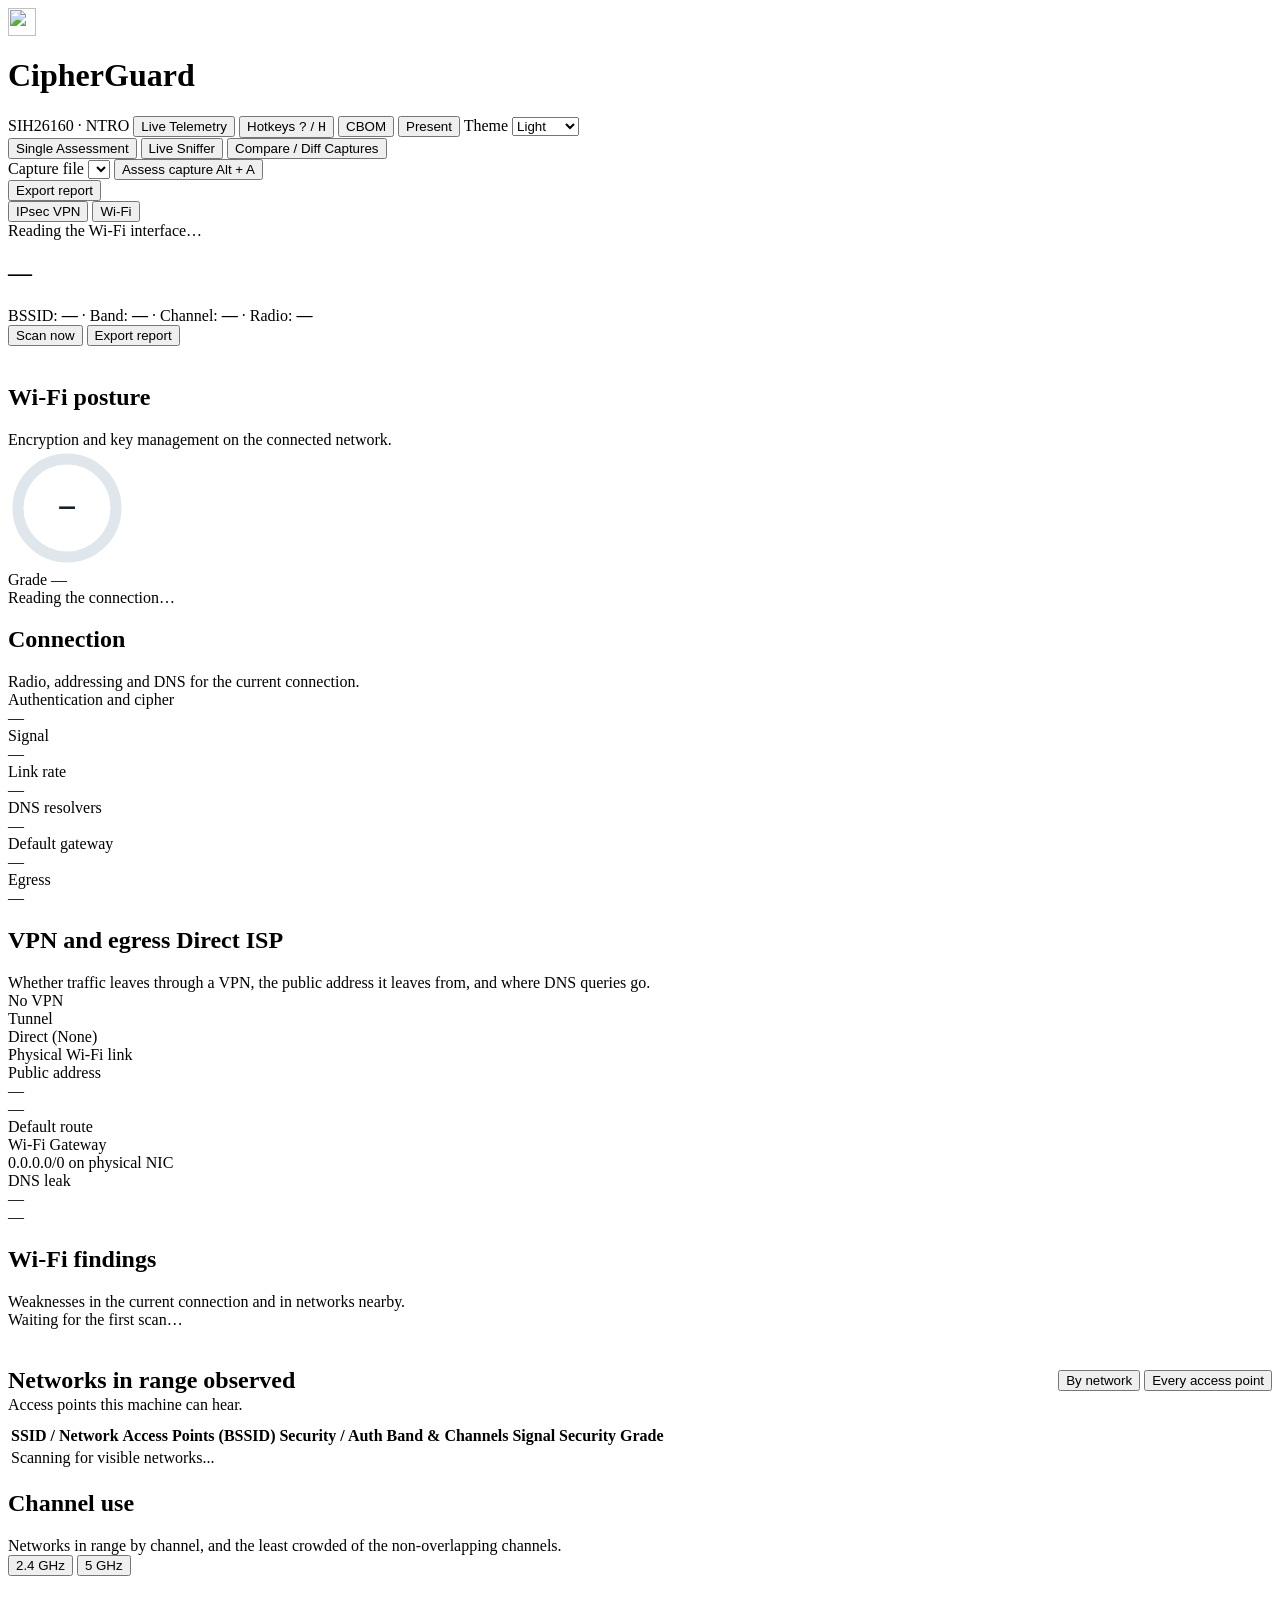
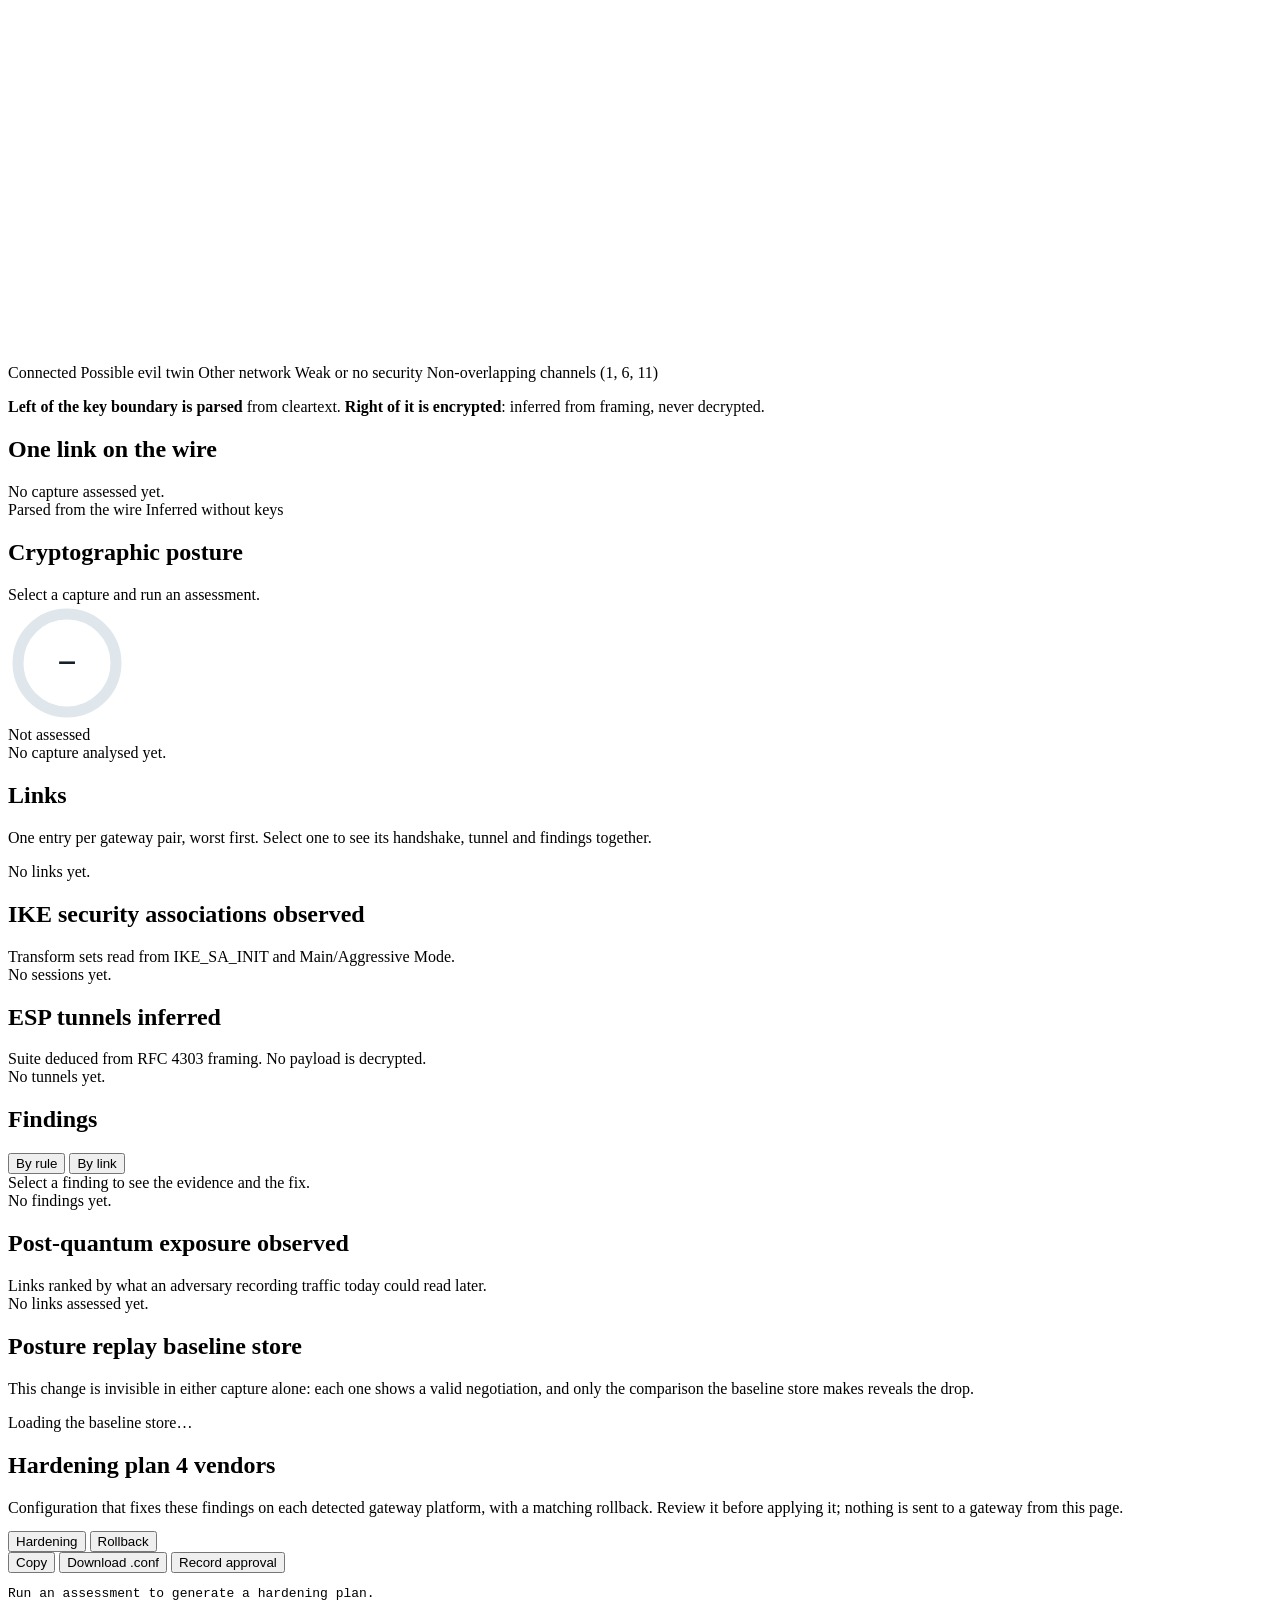
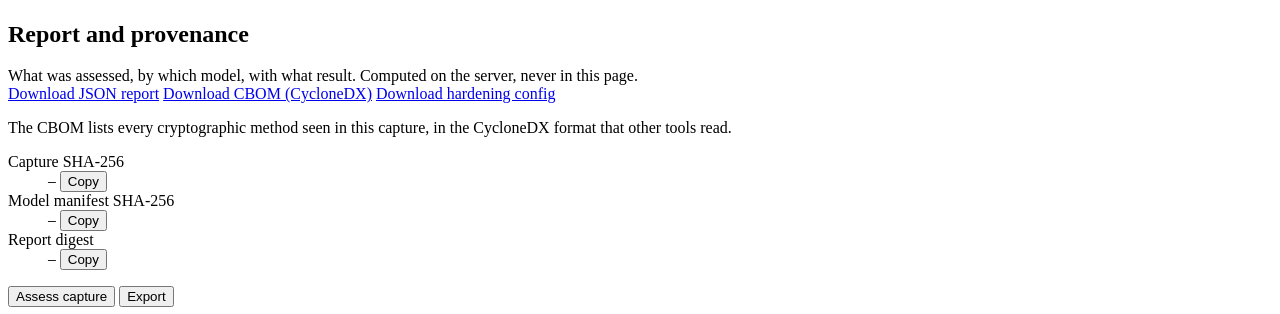
==== commit 501923d9: "feat: streamline dashboard telemetry, remove simulated panels, and add pre-paint theme initializatio" ====
--- a/cipherguard/api/static/index.html
+++ b/cipherguard/api/static/index.html
@@ -3,9 +3,9 @@
 <head>
 <meta charset="utf-8">
 <meta name="viewport" content="width=device-width, initial-scale=1">
-<title>CipherGuard — AI-Powered Protocol &amp; Live Wi-Fi Security Analyzer</title>
-<meta name="description" content="CipherGuard is an advanced AI-powered passive network protocol and Wi-Fi security assessment framework for deep cryptographic inspection, rogue AP detection, and compliance auditing.">
-<meta name="keywords" content="IPsec, Wi-Fi Security, Cryptographic Analysis, Rogue AP, Evil Twin, NIST SP 800-77, MITRE ATT&CK, Post-Quantum Cryptography, SIH26160, NTRO">
+<title>CipherGuard — IPsec and Wi-Fi cryptographic assessment</title>
+<meta name="description" content="Passive assessment of IPsec VPN and Wi-Fi cryptography from packet captures: what each link negotiated, what it gets wrong, and how to fix it. Nothing is decrypted.">
+<meta name="keywords" content="IPsec, IKE, ESP, Wi-Fi, cryptographic assessment, post-quantum, NIST SP 800-77, SIH26160">
 <meta name="author" content="CipherGuard Protocol Analysis Group">
 <link rel="canonical" href="/">
 
@@ -13,19 +13,19 @@
 <meta property="og:type" content="website">
 <meta property="og:site_name" content="CipherGuard">
 <meta property="og:url" content="/">
-<meta property="og:title" content="CipherGuard — AI-Powered Protocol &amp; Live Wi-Fi Security Analyzer">
-<meta property="og:description" content="Passive IPsec protocol analyzer and live 802.11 wireless security assessment framework. Inspect wire framing and RF spectrum with zero payload retention.">
+<meta property="og:title" content="CipherGuard — IPsec and Wi-Fi cryptographic assessment">
+<meta property="og:description" content="Passive assessment of IPsec VPN and Wi-Fi cryptography from packet captures: what each link negotiated, what it gets wrong, and how to fix it. Nothing is decrypted.">
 <meta property="og:image" content="/static/img/og-image.png">
 <meta property="og:image:width" content="1200">
 <meta property="og:image:height" content="630">
-<meta property="og:image:alt" content="CipherGuard AI-Powered Protocol &amp; Wi-Fi Security Dashboard Overview">
+<meta property="og:image:alt" content="CipherGuard dashboard">
 
 <!-- Twitter Card Tags -->
 <meta name="twitter:card" content="summary_large_image">
-<meta name="twitter:title" content="CipherGuard — AI-Powered Protocol &amp; Live Wi-Fi Security Analyzer">
-<meta name="twitter:description" content="Passive IPsec protocol analyzer and live 802.11 wireless security assessment framework. Deep cryptographic inspection and rogue AP detection.">
+<meta name="twitter:title" content="CipherGuard — IPsec and Wi-Fi cryptographic assessment">
+<meta name="twitter:description" content="Passive assessment of IPsec VPN and Wi-Fi cryptography from packet captures: what each link negotiated, what it gets wrong, and how to fix it. Nothing is decrypted.">
 <meta name="twitter:image" content="/static/img/og-image.png">
-<meta name="twitter:image:alt" content="CipherGuard Platform Dashboard Preview">
+<meta name="twitter:image:alt" content="CipherGuard dashboard">
 
 <!-- Favicon & PWA App Icons -->
 <link rel="icon" type="image/svg+xml" href="/static/img/favicon.svg">
@@ -33,6 +33,7 @@
 <link rel="apple-touch-icon" href="/static/img/apple-touch-icon.png">
 <link rel="manifest" href="/static/site.webmanifest">
 <meta name="theme-color" content="#1b6e8c">
+<script src="/static/js/theme-init.js"></script>
 
   <link rel="stylesheet" href="/static/css/dashboard.css">
 </head>
@@ -47,38 +48,46 @@
 <header class="masthead">
   <div class="masthead-in">
     <div class="brand">
-      <img src="/static/img/favicon.svg" alt="CipherGuard Cyber Shield Emblem" width="28" height="28" style="vertical-align:middle">
+      <img src="/static/img/favicon.svg" alt="" width="28" height="28" style="vertical-align:middle">
       <h1>CipherGuard</h1>
       <span class="ps">SIH26160 &middot; NTRO</span>
       <button type="button" id="backend-status-pill" class="backend-status-pill online" title="Real-time backend & telemetry status · Click to configure bridge" aria-haspopup="dialog">
         <span class="pulse-dot"></span>
         <span id="backend-status-label">Live Telemetry</span>
       </button>
-      <button type="button" id="btn-shortcuts-help" class="shortcuts-trigger-btn" onclick="openShortcutsModal()" title="Keyboard Shortcuts Cheat Sheet (Press ? or H)" aria-haspopup="dialog">
-        <span>⌨️</span> <span>Hotkeys <kbd>?</kbd> / <kbd>H</kbd></span>
+      <button type="button" id="btn-shortcuts-help" class="shortcuts-trigger-btn" onclick="openShortcutsModal()" title="Keyboard shortcuts (? or H)" aria-haspopup="dialog">
+<span>Hotkeys <kbd>?</kbd> / <kbd>H</kbd></span>
       </button>
-      <button type="button" id="btn-cbom-toggle" class="shortcuts-trigger-btn cbom-trigger-btn" onclick="openCbomModal()" title="View Sovereign Cryptographic Bill of Materials (CBOM)" aria-haspopup="dialog">
-        <span>📜</span> <span>CBOM</span>
+      <button type="button" id="btn-cbom-toggle" class="shortcuts-trigger-btn cbom-trigger-btn" onclick="openCbomModal()" title="Cryptographic bill of materials (CBOM)" aria-haspopup="dialog">
+<span>CBOM</span>
       </button>
       <button type="button" id="btn-present" class="shortcuts-trigger-btn" aria-pressed="false"
               title="Presentation mode: step through the assessment with the arrow keys (or add ?present to the URL)">
         Present
       </button>
+      <label class="theme-pick" for="theme-select">
+        <span>Theme</span>
+        <select id="theme-select" title="Colour theme. System follows your operating system.">
+          <option value="light">Light</option>
+          <option value="dark">Dark</option>
+          <option value="system">System</option>
+        </select>
+      </label>
     </div>
     <div class="controls" id="header-controls">
       <!-- Dynamic controls according to active tab -->
       <div id="ipsec-controls" class="tab-controls-group">
         <div class="mode-toggle-group" role="group" aria-label="IPsec Analysis Mode">
           <button type="button" id="btn-ipsec-single" class="mode-toggle-btn active">Single Assessment</button>
-          <button type="button" id="btn-ipsec-live" class="mode-toggle-btn">📡 Live Sniffer</button>
-          <button type="button" id="btn-ipsec-diff" class="mode-toggle-btn">⚖️ Compare / Diff Captures</button>
+          <button type="button" id="btn-ipsec-live" class="mode-toggle-btn">Live Sniffer</button>
+          <button type="button" id="btn-ipsec-diff" class="mode-toggle-btn">Compare / Diff Captures</button>
         </div>
         <div id="ipsec-single-controls" class="controls-subgroup">
           <label for="capture" class="visually-hidden">Capture file</label>
           <select id="capture" aria-label="Select PCAP capture file"></select>
           <!-- Prominent CTA Above the Fold for IPsec -->
           <button id="run" class="hero-cta-btn">
-            <span class="cta-icon">⚡</span> Assess capture <span class="cta-badge">Alt + A</span>
+Assess capture <span class="cta-badge">Alt + A</span>
           </button>
         </div>
         <div id="ipsec-diff-controls" class="controls-subgroup" style="display:none;">
@@ -91,13 +100,13 @@
             <label for="diff-capture-b" class="diff-label">Hardened (B):</label>
             <select id="diff-capture-b" class="diff-select" aria-label="Remediated capture B"></select>
           </span>
-          <button id="run-diff" class="primary-btn">Run Diff Comparison</button>
-        </div>
-        <button id="ipsec-export-report" class="btn btn-secondary" aria-label="Export IPsec security dossier">📥 Export Dossier</button>
+          <button id="run-diff" class="primary-btn">Compare</button>
+        </div>
+        <button id="ipsec-export-report" class="btn btn-secondary" aria-label="Export the IPsec report">Export report</button>
       </div>
       <div id="wifi-controls" class="tab-controls-group" style="display:none;">
-        <button id="wifi-refresh-btn" class="btn btn-ghost" title="Re-scan Wi-Fi networks (Alt + S)">
-          <span class="cta-icon">🔄</span> Refresh Scan <span class="cta-badge">Alt + S</span>
+        <button id="wifi-refresh-btn" class="btn btn-ghost" title="Scan again (Alt + S)">
+Rescan <span class="cta-badge">Alt + S</span>
         </button>
       </div>
     </div>
@@ -111,10 +120,10 @@
   <!-- Main View Navigation Tabs -->
   <nav class="nav-tabs" role="tablist">
     <button class="tab-btn active" id="tab-ipsec" role="tab" aria-selected="true" aria-controls="view-ipsec">
-      🛡️ IPsec VPN Protocol Analyzer
+      IPsec VPN
     </button>
     <button class="tab-btn" id="tab-wifi" role="tab" aria-selected="false" aria-controls="view-wifi">
-      <span class="live-dot"></span> Live Wi-Fi &amp; Wireless Security
+      Wi-Fi
     </button>
   </nav>
 
@@ -127,15 +136,15 @@
       <div class="evil-twin-banner-main">
         <div class="evil-twin-icon-box">
           <span class="evil-twin-pulse-ring"></span>
-          <span class="evil-twin-icon">🚨</span>
+
         </div>
         <div class="evil-twin-text-block">
           <div class="evil-twin-headline">
-            <span class="evil-twin-title">ROGUE AP / EVIL TWIN ATTACK DETECTED</span>
-            <span class="threat-level-badge">CRITICAL THREAT &middot; SPOOFED AP</span>
+            <span class="evil-twin-title">Possible evil twin</span>
+            <span class="threat-level-badge">critical</span>
           </div>
           <div class="evil-twin-desc" id="evil-twin-desc">
-            An unauthorized rogue access point broadcasting the same SSID as a trusted network with downgraded or open security parameters was discovered within RF range.
+            A second access point is advertising the name of a trusted network with weaker or no security.
           </div>
           <div class="evil-twin-pills" id="evil-twin-pills">
             <!-- Populated dynamically: Target SSID, Rogue BSSID, Downgraded Auth, RSSI -->
@@ -144,9 +153,9 @@
       </div>
       <div class="evil-twin-banner-actions">
         <button type="button" id="btn-inspect-rogue-ap" class="action-btn inspect-rogue-btn">
-          🔍 Inspect Rogue AP in Table
+          Show it in the table
         </button>
-        <button type="button" id="btn-dismiss-rogue-banner" class="ghost-mini" title="Dismiss Alert">&times;</button>
+        <button type="button" id="btn-dismiss-rogue-banner" class="ghost-mini" title="Dismiss" aria-label="Dismiss">&times;</button>
       </div>
     </div>
     
@@ -155,7 +164,7 @@
       <div class="wifi-hero-main">
         <div class="wifi-status-badge" id="wifi-state-badge">
           <span class="pulse-indicator"></span>
-          <span id="wifi-state-text">Detecting Wi-Fi Interface...</span>
+          <span id="wifi-state-text">Reading the Wi-Fi interface&hellip;</span>
         </div>
         <h2 class="wifi-ssid-title" id="wifi-ssid-title">&mdash;</h2>
         <div class="wifi-meta-row" id="wifi-meta-row">
@@ -170,10 +179,10 @@
       </div>
       <div class="wifi-hero-actions">
         <div class="wifi-hero-btns">
-          <button id="wifi-scan-now" class="btn btn-primary" title="Scan all nearby wireless networks">⚡ Scan All Networks</button>
-          <button id="wifi-export-report" class="btn btn-secondary" title="Export comprehensive Wi-Fi security audit dossier">📥 Export Audit Dossier</button>
-        </div>
-        <div class="wifi-time-sub" id="wifi-last-scan">Last scanned: just now</div>
+          <button id="wifi-scan-now" class="btn btn-primary" title="Scan nearby networks now">Scan now</button>
+          <button id="wifi-export-report" class="btn btn-secondary" title="Export the Wi-Fi report">Export report</button>
+        </div>
+        <div class="wifi-time-sub" id="wifi-last-scan">&nbsp;</div>
       </div>
     </section>
 
@@ -181,12 +190,12 @@
     <div class="grid cols-2" style="margin-bottom:18px">
       <!-- Score Panel -->
       <section class="panel">
-        <h2>Wireless Cryptographic Posture</h2>
-        <div class="sub" id="wifi-score-sub">Live audit of local link encryption and key management.</div>
+        <h2>Wi-Fi posture</h2>
+        <div class="sub" id="wifi-score-sub">Encryption and key management on the connected network.</div>
         <div class="scoreline">
           <div class="dial">
-            <svg width="118" height="118" viewBox="0 0 118 118" role="img" aria-label="Wireless Cryptographic Posture Score Dial">
-              <title>Wireless Cryptographic Posture Score Dial</title>
+            <svg width="118" height="118" viewBox="0 0 118 118" role="img" aria-label="Wi-Fi posture score">
+              <title>Wi-Fi posture score</title>
               <circle class="dial-track" cx="59" cy="59" r="49" fill="none" stroke="#dfe7ec" stroke-width="11"/>
               <circle id="wifi-arc" cx="59" cy="59" r="49" fill="none" stroke="var(--ok)"
                       stroke-width="11" stroke-linecap="butt"
@@ -198,7 +207,7 @@
           </div>
           <div class="score-meta">
             <div class="score-num" id="wifi-grade">Grade &mdash;</div>
-            <div class="score-sub" id="wifi-gradesub">Analyzing handshake &amp; cipher parameters...</div>
+            <div class="score-sub" id="wifi-gradesub">Reading the connection&hellip;</div>
             <div class="sev-row" id="wifi-sevrow"></div>
           </div>
         </div>
@@ -207,36 +216,36 @@
 
       <!-- Network Quality & Security Badges -->
       <section class="panel">
-        <h2>Link Security &amp; Network Health</h2>
-        <div class="sub">Radio frequency metrics, DNS security, and gateway integrity.</div>
+        <h2>Connection</h2>
+        <div class="sub">Radio, addressing and DNS for the current connection.</div>
         
         <div class="wifi-health-list">
           <div class="health-item">
-            <div class="health-label">Authentication &amp; Cipher</div>
+            <div class="health-label">Authentication and cipher</div>
             <div class="health-val" id="wifi-auth-cipher-val">&mdash;</div>
           </div>
           <div class="health-item">
-            <div class="health-label">Signal Quality &amp; RSSI</div>
+            <div class="health-label">Signal</div>
             <div class="health-val" id="wifi-signal-val">
               <span id="wifi-signal-pct">&mdash;</span>
               <div class="signal-bar-track"><div id="wifi-signal-bar" class="signal-bar-fill"></div></div>
             </div>
           </div>
           <div class="health-item">
-            <div class="health-label">Link Throughput Rate</div>
+            <div class="health-label">Link rate</div>
             <div class="health-val" id="wifi-rates-val">&mdash;</div>
           </div>
           <div class="health-item">
-            <div class="health-label">Configured DNS Resolvers</div>
+            <div class="health-label">DNS resolvers</div>
             <div class="health-val" id="wifi-dns-val">&mdash;</div>
           </div>
           <div class="health-item">
-            <div class="health-label">Default IPv4 Gateway</div>
+            <div class="health-label">Default gateway</div>
             <div class="health-val" id="wifi-gateway-val">&mdash;</div>
           </div>
           <div class="health-item">
-            <div class="health-label">Session Uptime &amp; Stability</div>
-            <div class="health-val" id="wifi-uptime-val" style="color:var(--ok);font-weight:600">● 100% Stable &middot; Continuous RF Lock</div>
+            <div class="health-label">Egress</div>
+            <div class="health-val" id="wifi-uptime-val">&mdash;</div>
           </div>
         </div>
       </section>
@@ -246,49 +255,37 @@
     <section class="panel vpn-overlay-panel" style="margin-bottom:18px">
       <div class="vpn-panel-header">
         <div>
-          <h2>VPN Tunnel &amp; Transport Overlay Security <span class="domain-tag obs" id="vpn-badge">Direct ISP</span></h2>
-          <div class="sub">Encrypted overlay status, route redirection, and DNS leak inspection.</div>
+          <h2>VPN and egress <span class="domain-tag obs" id="vpn-badge">Direct ISP</span></h2>
+          <div class="sub">Whether traffic leaves through a VPN, the public address it leaves from, and where DNS queries go.</div>
         </div>
         <div style="display:flex;gap:8px;align-items:center;flex-wrap:wrap">
-          <button id="btn-toggle-sim-vpn-card" type="button" class="btn btn-secondary btn-sm sim-btn-vpn" aria-pressed="false" title="Toggle encrypted VPN tunnel to audit DNS leaks and egress protection">
-            <span class="sim-btn-icon">🛡️</span>
-            <span class="sim-btn-text">Toggle Encrypted VPN Tunnel</span>
-            <span class="sim-status-chip" id="sim-vpn-card-chip">AUTO</span>
-          </button>
           <div id="vpn-status-indicator" class="vpn-status-badge vpn-status-inactive">
-            <span class="vpn-dot"></span> <span id="vpn-status-text">No VPN Active</span>
+            <span class="vpn-dot"></span> <span id="vpn-status-text">No VPN</span>
           </div>
         </div>
       </div>
       
       <div class="vpn-detail-grid">
         <div class="vpn-metric-box">
-          <div class="vpn-metric-title">Overlay Protocol</div>
+          <div class="vpn-metric-title">Tunnel</div>
           <div class="vpn-metric-value" id="vpn-proto-val">Direct (None)</div>
           <div class="vpn-metric-sub" id="vpn-adapter-val">Physical Wi-Fi link</div>
         </div>
         <div class="vpn-metric-box">
-          <div class="vpn-metric-title">Public Egress IP &amp; ISP</div>
+          <div class="vpn-metric-title">Public address</div>
           <div class="vpn-metric-value" id="vpn-egress-val">&mdash;</div>
-          <div class="vpn-metric-sub" id="vpn-location-val">Detecting geolocation...</div>
+          <div class="vpn-metric-sub" id="vpn-location-val">&mdash;</div>
         </div>
         <div class="vpn-metric-box">
-          <div class="vpn-metric-title">Route Ownership</div>
+          <div class="vpn-metric-title">Default route</div>
           <div class="vpn-metric-value" id="vpn-route-val">Wi-Fi Gateway</div>
           <div class="vpn-metric-sub" id="vpn-route-sub">0.0.0.0/0 on physical NIC</div>
         </div>
         <div class="vpn-metric-box">
-          <div class="vpn-metric-title">DNS Leak Protection</div>
+          <div class="vpn-metric-title">DNS leak</div>
           <div class="vpn-metric-value" id="vpn-leak-val">&mdash;</div>
-          <div class="vpn-metric-sub" id="vpn-leak-sub">Checking resolver isolation...</div>
-        </div>
-      </div>
-      <div class="vpn-architecture-note">
-        <span class="vpn-info-icon">&#9432;</span>
-        <strong>Layered Security Architecture:</strong>
-        The Wi-Fi panel above audits your physical 802.11 RF association with your router.
-        When connected to a VPN, your traffic payload is encapsulated inside an encrypted tunnel
-        (WireGuard / OpenVPN / IPsec), securing data even on untrusted or compromised Wi-Fi networks.
+          <div class="vpn-metric-sub" id="vpn-leak-sub">&mdash;</div>
+        </div>
       </div>
     </section>
 
@@ -296,53 +293,24 @@
 
     <!-- Wi-Fi Findings -->
     <section class="panel" style="margin-bottom:18px">
-      <h2>Wi-Fi Security Findings</h2>
-      <div class="sub" id="wifi-findsub">Vulnerabilities, protocol weaknesses, and rogue AP alerts.</div>
-      <div id="wifi-findings"><div class="empty">Running wireless security audit...</div></div>
-    </section>
-
-    <!-- Evaluator Threat Simulation Control Panel (Secondary Tooling) -->
-    <section class="panel simulation-panel" style="margin-bottom:18px">
-      <div class="simulation-control-bar" role="region" aria-label="Interactive Threat Simulator">
-        <div class="sim-bar-label">
-          <span class="sim-flask-icon">🧪</span>
-          <div class="sim-label-text">
-            <span class="sim-label-title">Evaluator Threat Simulator</span>
-            <span class="sim-label-desc">Inject active RF and routing attack vectors in real-time</span>
-          </div>
-        </div>
-        <div class="sim-bar-buttons">
-          <button type="button" id="wifi-simulate-evil-twin" class="sim-btn sim-btn-rogue" aria-pressed="false" title="Simulate an active Evil Twin / Rogue AP attack broadcasting spoofed BSSID">
-            <span class="sim-btn-icon">🧪</span>
-            <span class="sim-btn-text">Simulate Rogue AP Attack</span>
-            <span class="sim-status-chip" id="sim-rogue-chip">OFF</span>
-          </button>
-          <button type="button" id="btn-toggle-sim-vpn" class="sim-btn sim-btn-vpn" title="Toggle VPN tunnel state to audit DNS leaks and egress protection">
-            <span class="sim-btn-icon">🛡️</span>
-            <span class="sim-btn-text">Toggle Encrypted VPN Tunnel</span>
-            <span class="sim-status-chip" id="sim-vpn-chip">AUTO</span>
-          </button>
-          <button type="button" id="wifi-scan-now-sim" class="sim-btn sim-btn-scan" title="Force fresh physical wireless hardware scan">
-            <span class="sim-btn-icon">🔄</span>
-            <span class="sim-btn-text">Force RF Re-scan</span>
-          </button>
-        </div>
-      </div>
+      <h2>Wi-Fi findings</h2>
+      <div class="sub" id="wifi-findsub">Weaknesses in the current connection and in networks nearby.</div>
+      <div id="wifi-findings"><div class="empty">Waiting for the first scan&hellip;</div></div>
     </section>
 
     <!-- In-Range Access Points Table -->
     <section class="panel" style="margin-bottom:18px">
       <div style="display:flex;align-items:center;justify-content:space-between;flex-wrap:wrap;gap:12px;margin-bottom:10px">
         <div>
-          <h2 style="margin-bottom:2px">Visible Wi-Fi Networks in Range <span class="domain-tag obs" data-gl="observed">observed</span></h2>
-          <div class="sub" id="wifi-networks-subtitle">Nearby access points discovered across 2.4 GHz, 5 GHz, and 6 GHz spectrum.</div>
+          <h2 style="margin-bottom:2px">Networks in range <span class="domain-tag obs" data-gl="observed">observed</span></h2>
+          <div class="sub" id="wifi-networks-subtitle">Access points this machine can hear.</div>
         </div>
         <div class="wifi-view-toggle-group">
           <button type="button" class="btn-toggle active" id="btn-wifi-group" aria-pressed="true" title="Group multiple access points of the same network together">
-            🏢 Group by Network (SSID)
+            By network
           </button>
           <button type="button" class="btn-toggle" id="btn-wifi-all" aria-pressed="false" title="Show every physical access point BSSID individually">
-            📡 Show All APs (BSSIDs)
+            Every access point
           </button>
         </div>
       </div>
@@ -369,12 +337,12 @@
     <section class="panel" id="wifi-spectrum-panel" style="margin-top:18px">
       <div class="spectrum-panel-header">
         <div>
-          <h2>RF Spectrum &amp; Channel Congestion Visualizer <span class="domain-tag obs">Passive 802.11 Spectral Density</span></h2>
-          <div class="sub">Dynamic channel allocation, non-overlapping boundary analysis (802.11b/g/n/ac/ax), and automated co-channel interference (CCI) advisory.</div>
+          <h2>Channel use</h2>
+          <div class="sub">Networks in range by channel, and the least crowded of the non-overlapping channels.</div>
         </div>
         <div class="spectrum-band-toggle">
-          <button id="btn-spectrum-24" class="spectrum-band-btn active" type="button" aria-pressed="true">2.4 GHz ISM Band</button>
-          <button id="btn-spectrum-5" class="spectrum-band-btn" type="button" aria-pressed="false">5 GHz UNII Band</button>
+          <button id="btn-spectrum-24" class="spectrum-band-btn active" type="button" aria-pressed="true">2.4 GHz</button>
+          <button id="btn-spectrum-5" class="spectrum-band-btn" type="button" aria-pressed="false">5 GHz</button>
         </div>
       </div>
 
@@ -390,11 +358,11 @@
           <div id="spectrum-tooltip" class="spectrum-tooltip" style="display:none"></div>
         </div>
         <div class="spectrum-legend">
-          <span><i class="spec-swatch spec-curr"></i> Associated / Target AP</span>
-          <span><i class="spec-swatch spec-rogue"></i> Rogue / Evil Twin AP</span>
-          <span><i class="spec-swatch spec-safe"></i> Secure Neighbor AP</span>
-          <span><i class="spec-swatch spec-legacy"></i> Legacy / Weak (WEP/WPA1)</span>
-          <span><i class="spec-swatch spec-nonoverlap"></i> Non-overlapping Best Channels (1, 6, 11)</span>
+          <span><i class="spec-swatch spec-curr"></i> Connected</span>
+          <span><i class="spec-swatch spec-rogue"></i> Possible evil twin</span>
+          <span><i class="spec-swatch spec-safe"></i> Other network</span>
+          <span><i class="spec-swatch spec-legacy"></i> Weak or no security</span>
+          <span><i class="spec-swatch spec-nonoverlap"></i> Non-overlapping channels (1, 6, 11)</span>
         </div>
       </div>
     </section>
@@ -542,170 +510,11 @@
         <div class="empty" id="replay-empty">Loading the baseline store&hellip;</div>
         <div class="sub replay-source" id="replay-source"></div>
       </section>
-      <!-- Interactive Q-Day Post-Quantum Mosca Cockpit -->
-      <section class="panel pqc-mosca-cockpit" id="pqc-mosca-cockpit" style="margin-bottom:18px">
-        <div class="pqc-cockpit-header">
-          <div>
-            <h2>Interactive "Q-Day" Mosca Calculator &amp; PQC Readiness Cockpit <span class="domain-tag obs">NIST FIPS 203/204/205</span></h2>
-            <div class="sub">Dynamic calculation of Mosca's Theorem (X + Y &gt; Z) and NSA CNSA 2.0 Post-Quantum migration risk assessment.</div>
-          </div>
-        </div>
-
-        <div class="mosca-calculator-grid">
-          <div class="mosca-controls-card">
-            <div class="mosca-slider-group">
-              <div class="slider-label-row">
-                <label for="slider-data-shelf">Data Shelf-Life (X): <strong id="val-data-shelf">10 yrs</strong></label>
-                <span class="slider-hint">How long classified data must remain secret</span>
-              </div>
-              <input type="range" id="slider-data-shelf" min="1" max="30" value="10" step="1" class="mosca-slider">
-            </div>
-
-            <div class="mosca-slider-group">
-              <div class="slider-label-row">
-                <label for="slider-migration-time">Migration Timeline (Y): <strong id="val-migration-time">5 yrs</strong></label>
-                <span class="slider-hint">Time to deploy post-quantum algorithms across fleet</span>
-              </div>
-              <input type="range" id="slider-migration-time" min="1" max="15" value="5" step="1" class="mosca-slider">
-            </div>
-
-            <div class="mosca-equation-banner">
-              <span class="mosca-eq-text">Mosca's Theorem: <code>X + Y = <span id="eq-xy-val">15</span> yrs</code> vs. Quantum Horizon <code>Z = 8 yrs (2034)</code></span>
-            </div>
-          </div>
-
-          <div class="mosca-result-card" id="mosca-result-card">
-            <div class="mosca-risk-title">STORE NOW, DECRYPT LATER (SNDL) RISK</div>
-            <div class="mosca-risk-badge" id="mosca-risk-badge">🚨 CRITICAL SNDL HAZARD</div>
-            <div class="mosca-risk-desc" id="mosca-risk-desc">
-              Adversaries recording encrypted traffic today will be able to decrypt it before the data's security value expires. Immediate PQC transition required.
-            </div>
-            <div class="pqc-fips-chips">
-              <div class="pqc-chip">
-                <span class="pqc-chip-code">FIPS 203</span>
-                <strong>ML-KEM-1024</strong>
-                <span>Kyber Lattice KEM</span>
-              </div>
-              <div class="pqc-chip">
-                <span class="pqc-chip-code">FIPS 204</span>
-                <strong>ML-DSA-87</strong>
-                <span>Dilithium Signatures</span>
-              </div>
-              <div class="pqc-chip">
-                <span class="pqc-chip-code">FIPS 205</span>
-                <strong>SLH-DSA</strong>
-                <span>SPHINCS+ Stateless</span>
-              </div>
-            </div>
-          </div>
-        </div>
-      </section>
-
-      <!-- In-Browser Hex Packet Dissector & Protocol Inspector (Wireshark-Style) -->
-      <section class="panel hex-dissector-panel" id="hex-dissector-panel" style="margin-bottom:18px">
-        <div class="hex-dissector-header">
-          <div>
-            <h2>Passive Framing Dissector &amp; Raw Byte Inspector <span class="domain-tag obs">Zero-Decryption Wire Analysis</span></h2>
-            <div class="sub">Inspect RFC 4303 packet framing, IKEv2 security associations, and ESP padding modulo residues directly at the byte level.</div>
-          </div>
-          <div class="hex-sample-selector-wrap">
-            <label for="hex-packet-select">Sample Packet:</label>
-            <select id="hex-packet-select" class="hex-packet-select">
-              <option value="ike_init">IKE_SA_INIT (Exchange 34, Transform Neg)</option>
-              <option value="ike_auth">IKE_AUTH (Exchange 35, Encrypted SA)</option>
-              <option value="esp_wire">ESP Wire Framing (RFC 4303, Seq #142)</option>
-            </select>
-          </div>
-        </div>
-
-        <div id="dissector-anatomy-bar" class="dissector-anatomy-bar"></div>
-        <div id="dissector-modulo-card" class="dissector-modulo-card"></div>
-
-        <div class="hex-dissector-grid">
-          <!-- Protocol Dissection Tree -->
-          <div class="dissector-tree-card">
-            <div class="dissector-tree-title">PROTOCOL TREE DISSECTION</div>
-            <div id="dissector-tree" class="dissector-tree">
-              <!-- Dynamically populated -->
-            </div>
-          </div>
-
-          <!-- Hex Matrix & ASCII Dump -->
-          <div class="dissector-hex-card">
-            <div class="dissector-hex-header">
-              <span>OFFSET</span>
-              <span>RAW HEXADECIMAL FRAMING (16 BYTES / LINE)</span>
-              <span>ASCII</span>
-            </div>
-            <div id="dissector-hex-dump" class="dissector-hex-dump">
-              <!-- Dynamically populated -->
-            </div>
-          </div>
-        </div>
-      </section>
-
-      <!-- MITRE ATT&CK Enterprise Threat Matrix Heatmap -->
-      <section class="panel mitre-heatmap-panel" id="mitre-heatmap-panel" style="margin-bottom:18px">
-        <div class="mitre-header">
-          <div>
-            <h2>MITRE ATT&amp;CK&reg; Enterprise Threat Heatmap <span class="domain-tag obs">Tactical Adversary TTP Matrix</span></h2>
-            <div class="sub">Real-time mapping of detected wireless and cryptographic vulnerabilities against standardized cyber kill-chain adversary techniques.</div>
-          </div>
-          <div class="mitre-stats-chip" id="mitre-stats-chip">
-            <span class="mitre-chip-item mitigated">🛡️ 4 Mitigated</span>
-            <span class="mitre-chip-item vulnerable" id="mitre-vuln-count">⚠️ 2 Active Threats</span>
-          </div>
-        </div>
-        <div class="mitre-heatmap-grid" id="mitre-heatmap-grid">
-          <!-- Injected dynamically via JS -->
-        </div>
-      </section>
-
-      <!-- MITRE ATT&CK & NIST SP 800-77 Compliance Matrix Panel -->
-      <section class="panel compliance-panel" id="ipsec-compliance-panel" style="margin-bottom:18px">
-        <div class="compliance-header">
-          <div>
-            <h2>Regulatory &amp; Threat Intelligence Compliance Matrix <span class="domain-tag obs">NIST SP 800-77 &bull; MITRE ATT&amp;CK</span></h2>
-            <div class="sub">Cross-framework verification mapping observed IKE/ESP crypto suites and Wi-Fi postures against federal standards and adversary techniques.</div>
-          </div>
-          <div class="compliance-filter-bar">
-            <button class="compliance-filter-btn active" data-filter="all" type="button">All Frameworks</button>
-            <button class="compliance-filter-btn" data-filter="nist" type="button">NIST SP 800-77 Rev. 1</button>
-            <button class="compliance-filter-btn" data-filter="mitre" type="button">MITRE ATT&amp;CK</button>
-            <button class="compliance-filter-btn" data-filter="cnsa" type="button">NSA CNSA 2.0</button>
-          </div>
-        </div>
-
-        <div class="compliance-stats-row" id="compliance-stats-row">
-          <!-- Injected via JS -->
-        </div>
-
-        <div class="table-wrap" style="margin-top:14px">
-          <table class="compliance-matrix-table" id="compliance-matrix-table">
-            <thead>
-              <tr>
-                <th style="width:15%">Framework / Ref</th>
-                <th style="width:20%">Control / Technique</th>
-                <th style="width:11%">Status</th>
-                <th style="width:27%">Observed Telemetry &amp; Impact</th>
-                <th style="width:27%">Required Hardening / Defense</th>
-              </tr>
-            </thead>
-            <tbody id="compliance-matrix-tbody">
-              <tr><td colspan="5" class="empty">Run an assessment to generate compliance findings.</td></tr>
-            </tbody>
-          </table>
-        </div>
-      </section>
-
       <section class="panel remediation-panel" id="remediation-panel">
         <div class="remediation-header">
           <div>
-            <h2>Automated Hardening &amp; Remediation Playbooks <span class="domain-tag obs" id="remediation-count-tag">4 Vendors</span></h2>
-            <div class="sub">
-              Passive Defence Architecture: <strong>Detect &rarr; Assess &rarr; Generate Fix &rarr; Admin Review &rarr; Dry-Run Staging</strong>.<br>
-              Deterministic forward configurations paired with instant rollback playbooks. Live gateway configurations never mutate without explicit administrator sign-off.
-            </div>
+            <h2>Hardening plan <span class="domain-tag obs" id="remediation-count-tag">4 vendors</span></h2>
+            <div class="sub">Configuration that fixes these findings on each detected gateway platform, with a matching rollback. Review it before applying it; nothing is sent to a gateway from this page.</div>
           </div>
         </div>
 
@@ -713,28 +522,19 @@
 
         <div class="playbook-toolbar">
           <div class="playbook-view-tabs">
-            <button id="btn-playbook-forward" class="playbook-tab active" type="button">Forward Hardening Playbook</button>
-            <button id="btn-playbook-rollback" class="playbook-tab" type="button">Rollback / Undo Playbook</button>
+            <button id="btn-playbook-forward" class="playbook-tab active" type="button">Hardening</button>
+            <button id="btn-playbook-rollback" class="playbook-tab" type="button">Rollback</button>
           </div>
           <div class="playbook-meta-chips">
-            <span id="playbook-syntax-badge" class="playbook-chip chip-ok">&#10004; Syntax Valid</span>
-            <span id="playbook-status-badge" class="playbook-chip chip-status">Status: DRAFTED</span>
+            <span id="playbook-syntax-badge" class="playbook-chip chip-ok" hidden></span>
+            <span id="playbook-status-badge" class="playbook-chip chip-status" hidden></span>
           </div>
           <div class="playbook-actions">
-            <button id="btn-playbook-copy" class="ghost" type="button">&#128203; Copy</button>
+            <button id="btn-playbook-copy" class="ghost" type="button">Copy</button>
             <button id="btn-playbook-download" class="ghost" type="button">Download .conf</button>
             <span class="copy-status" id="playbook-copy-status" role="status" aria-live="polite"></span>
-            <button id="btn-playbook-dryrun" class="ghost" type="button">&#9874; Dry-Run Validate</button>
-            <button id="btn-playbook-approve" class="solid-btn" type="button">&#9997; Approve Plan</button>
-          </div>
-        </div>
-
-        <div id="playbook-sim-box" class="playbook-sim-box" style="display:none">
-          <div class="sim-header">
-            <strong id="sim-title">Dry-Run Simulation Report</strong>
-            <button id="sim-close" class="ghost-mini" type="button">&times;</button>
-          </div>
-          <div id="sim-detail" class="sim-content"></div>
+            <button id="btn-playbook-approve" class="solid-btn" type="button" title="Record who signed this plan off, in the local plan store">Record approval</button>
+          </div>
         </div>
 
         <pre id="remediation" class="playbook-pre">Run an assessment to generate a hardening plan.</pre>
@@ -773,20 +573,20 @@
       <section class="panel diff-hero-panel" style="margin-bottom:18px">
         <div class="diff-hero-header">
           <div>
-            <h2>Before vs. After Differential Audit <span class="domain-tag obs">Comparative Security Posture</span></h2>
-            <div class="sub">Side-by-side assessment of security upgrades, score deltas, and vulnerability remediation.</div>
+            <h2>Before and after</h2>
+            <div class="sub">Capture A against capture B: score, findings and negotiated suites.</div>
           </div>
           <div id="diff-delta-badge" class="diff-delta-badge positive">
             <span class="diff-delta-arrow">&#9650;</span>
             <span class="diff-delta-num" id="diff-delta-num">+0</span>
-            <span class="diff-delta-label">Pts Delta</span>
+            <span class="diff-delta-label">points</span>
           </div>
         </div>
 
         <div class="diff-summary-grid">
           <!-- Baseline A Card -->
           <div class="diff-capture-card baseline" id="diff-card-a">
-            <div class="diff-card-pill baseline-pill">BASELINE CAPTURE (A)</div>
+            <div class="diff-card-pill baseline-pill">Capture A</div>
             <div class="diff-capture-name" id="diff-name-a">&mdash;</div>
             <div class="diff-score-row">
               <div class="diff-big-score" id="diff-score-a">&mdash;</div>
@@ -801,13 +601,13 @@
           <!-- Delta Arrow & Transformation Column -->
           <div class="diff-transformation-col">
             <div class="diff-arrow-circle">&rarr;</div>
-            <div class="diff-transform-verdict" id="diff-transform-verdict">Remediation Delta</div>
+            <div class="diff-transform-verdict" id="diff-transform-verdict">Change</div>
             <div class="diff-stat-delta" id="diff-stat-delta">Select captures to compare</div>
           </div>
 
           <!-- Hardened B Card -->
           <div class="diff-capture-card hardened" id="diff-card-b">
-            <div class="diff-card-pill hardened-pill">REMEDIATED CAPTURE (B)</div>
+            <div class="diff-card-pill hardened-pill">Capture B</div>
             <div class="diff-capture-name" id="diff-name-b">&mdash;</div>
             <div class="diff-score-row">
               <div class="diff-big-score" id="diff-score-b">&mdash;</div>
@@ -840,8 +640,8 @@
 
       <!-- Side-by-Side Wire Framing Ribbons -->
       <section class="panel" style="margin-bottom:18px">
-        <h2>Wire Framing Comparison</h2>
-        <div class="sub">Direct comparison of cleartext header bytes vs encrypted packet framing.</div>
+        <h2>Wire framing, A against B</h2>
+        <div class="sub">Cleartext headers and encrypted framing, capture A above capture B.</div>
         <div class="diff-ribbons-container">
           <div class="diff-ribbon-col">
             <div class="diff-ribbon-title"><span class="baseline-dot">&#9679;</span> Baseline (A): <b id="diff-ribbon-title-a">&mdash;</b></div>
@@ -860,20 +660,20 @@
 
       <!-- Cryptographic Suite Upgrade Matrix -->
       <section class="panel" style="margin-bottom:18px">
-        <h2>Cryptographic Suite Upgrade Matrix <span class="domain-tag obs">negotiated transforms</span></h2>
-        <div class="sub">Side-by-side transform evolution between baseline and hardened network traffic.</div>
+        <h2>Negotiated suites</h2>
+        <div class="sub">Transforms in capture A and capture B.</div>
         <div class="table-responsive">
           <table class="data-table diff-matrix-table" id="diff-matrix-table">
             <thead>
               <tr>
-                <th style="width:22%">Security Parameter</th>
-                <th style="width:33%">Baseline (A) Configuration</th>
-                <th style="width:33%">Remediated (B) Configuration</th>
-                <th style="width:12%;text-align:center">Evolution Status</th>
+                <th style="width:22%">Parameter</th>
+                <th style="width:33%">A</th>
+                <th style="width:33%">B</th>
+                <th style="width:12%;text-align:center">Change</th>
               </tr>
             </thead>
             <tbody id="diff-matrix-tbody">
-              <tr><td colspan="4" class="empty">Select captures and run diff comparison.</td></tr>
+              <tr><td colspan="4" class="empty">Choose two captures and select Compare.</td></tr>
             </tbody>
           </table>
         </div>
@@ -881,14 +681,14 @@
 
       <!-- Vulnerability Resolution & Risk Elimination -->
       <section class="panel" style="margin-bottom:18px">
-        <h2>Vulnerability Resolution &amp; Remediation Impact</h2>
-        <div class="sub">Specific CVE-class weaknesses eliminated by transitioning from Capture A to Capture B.</div>
+        <h2>Findings, A against B</h2>
+        <div class="sub">What capture B no longer raises, and what it still does.</div>
         
         <div class="diff-findings-grid">
           <!-- Resolved Findings (in A but eliminated in B) -->
           <div class="diff-finding-col">
             <div class="diff-col-header resolved-header">
-              <span>&#10004; Resolved Findings (Eliminated in B)</span>
+              <span>Resolved in B</span>
               <span class="diff-count-badge resolved" id="diff-resolved-count">0</span>
             </div>
             <div id="diff-resolved-list" class="diff-findings-list">
@@ -899,7 +699,7 @@
           <!-- Persisting / Remaining Findings in B -->
           <div class="diff-finding-col">
             <div class="diff-col-header persisting-header">
-              <span>&#9888; Persisting / Remaining In Hardened B</span>
+              <span>Still present in B</span>
               <span class="diff-count-badge persisting" id="diff-persisting-count">0</span>
             </div>
             <div id="diff-persisting-list" class="diff-findings-list">
@@ -916,21 +716,21 @@
       <section class="panel live-sniffer-panel" style="margin-bottom:18px">
         <div class="sniffer-panel-header">
           <div>
-            <h2>Live Network Interface Packet Sniffer <span class="domain-tag live">Real-Time Ingestion</span></h2>
-            <div class="sub">Stream live IPsec/ESP and IKE packets in real-time. Inspect active security associations as they traverse the wire.</div>
+            <h2>Live capture</h2>
+            <div class="sub">IKE and ESP packets from a network interface as they arrive, grouped into security associations.</div>
           </div>
           <div class="sniffer-controls-wrap">
             <select id="sniffer-iface-select" class="sniffer-iface-select" aria-label="Select network interface">
-              <option value="All Interfaces">All Active Interfaces (Promiscuous)</option>
+              <option value="All Interfaces">All interfaces</option>
             </select>
             <button type="button" id="btn-sniffer-start" class="btn btn-primary">
-              <span>▶</span> Start Live Sniffing
+Start
             </button>
             <button type="button" id="btn-sniffer-stop" class="btn btn-subtle" disabled>
-              <span>⏹</span> Stop
+Stop
             </button>
             <button type="button" id="btn-sniffer-analyze" class="btn btn-accent" disabled title="Analyze captured packet buffer">
-              <span>⚡</span> Analyze Live Snapshot
+Assess what was captured
             </button>
           </div>
         </div>
@@ -938,23 +738,23 @@
         <!-- Live Sniffer HUD Ticker Strip -->
         <div class="sniffer-hud-grid">
           <div class="sniffer-metric-card">
-            <div class="hud-label">SENSOR STATUS</div>
+            <div class="hud-label">Status</div>
             <div class="hud-val" id="sniffer-status-val"><span class="hud-dot idle"></span> IDLE</div>
           </div>
           <div class="sniffer-metric-card">
-            <div class="hud-label">PACKET RATE</div>
+            <div class="hud-label">Packet rate</div>
             <div class="hud-val" id="sniffer-rate-pps">0.0 <small>pps</small></div>
           </div>
           <div class="sniffer-metric-card">
-            <div class="hud-label">THROUGHPUT</div>
+            <div class="hud-label">Throughput</div>
             <div class="hud-val" id="sniffer-rate-kbps">0.0 <small>kbps</small></div>
           </div>
           <div class="sniffer-metric-card">
-            <div class="hud-label">BUFFERED PACKETS</div>
+            <div class="hud-label">Buffered</div>
             <div class="hud-val" id="sniffer-total-pkts">0</div>
           </div>
           <div class="sniffer-metric-card">
-            <div class="hud-label">ACTIVE SPIS</div>
+            <div class="hud-label">SPIs</div>
             <div class="hud-val" id="sniffer-active-spis">0</div>
           </div>
         </div>
@@ -962,20 +762,20 @@
         <!-- Live Streaming Packet Terminal Feed -->
         <div class="sniffer-feed-card">
           <div class="sniffer-feed-header">
-            <strong>LIVE PACKET STREAM FEED (SSE)</strong>
-            <span class="sniffer-feed-status">Auto-scrolling wire telemetry</span>
+            <strong>Packets</strong>
+            <span class="sniffer-feed-status">newest last</span>
           </div>
           <div class="sniffer-live-feed" id="sniffer-live-feed">
-            <div class="feed-placeholder">Standby. Click &quot;Start Live Sniffing&quot; to begin capturing wire telemetry.</div>
+            <div class="feed-placeholder">Select Start to capture from the chosen interface.</div>
           </div>
         </div>
 
         <!-- Active Security Associations Discovered Grid -->
         <div class="sniffer-spis-section">
-          <h3>Discovered Security Associations (Active SAs)</h3>
-          <div class="sub">Dynamically grouped by ESP SPI and IKE peer pairs detected on the wire.</div>
+          <h3>Security associations</h3>
+          <div class="sub">Grouped by ESP SPI and IKE peer pair.</div>
           <div class="sniffer-spis-grid" id="sniffer-spis-grid">
-            <div class="empty">No active security associations observed yet.</div>
+            <div class="empty">None seen yet.</div>
           </div>
         </div>
       </section>
@@ -991,10 +791,10 @@
 <aside class="mobile-sticky-cta" id="mobile-sticky-cta" aria-label="Mobile Quick Actions">
   <div class="mobile-sticky-cta-inner">
     <button type="button" id="mobile-primary-cta" class="mobile-cta-main">
-      <span>⚡</span> <span id="mobile-cta-label">Assess IPsec Capture</span>
+<span id="mobile-cta-label">Assess capture</span>
     </button>
-    <button type="button" id="mobile-secondary-cta" class="mobile-cta-sub" title="Export Security Dossier">
-      📥 Export
+    <button type="button" id="mobile-secondary-cta" class="mobile-cta-sub" title="Export report">
+      Export
     </button>
   </div>
 </aside>
@@ -1004,9 +804,9 @@
   <div class="backend-modal-card" role="document">
     <div class="backend-modal-header">
       <div class="backend-modal-title-group">
-        <span class="backend-modal-icon">🛡️</span>
+
         <div>
-          <h2 id="backend-modal-title">CipherGuard Engine Bridge</h2>
+          <h2 id="backend-modal-title">Local server</h2>
           <div class="backend-modal-subtitle">Direct Kernel Telemetry &amp; REST API Connection</div>
         </div>
       </div>
@@ -1048,7 +848,7 @@
       <!-- Action 1: Launch Direct Local Dashboard -->
       <div class="backend-action-card highlight">
         <div class="backend-action-header">
-          <span class="action-icon">🚀</span>
+
           <div class="action-meta">
             <strong>Launch Local Live Server Dashboard</strong>
             <p>Access the dashboard directly from your local Python server on <code>http://127.0.0.1:8000/</code> with unrestricted kernel access and real-time physical Wi-Fi scanning.</p>
@@ -1064,7 +864,7 @@
       <!-- Action 2: Custom API Endpoint -->
       <div class="backend-action-card">
         <div class="backend-action-header">
-          <span class="action-icon">🔌</span>
+
           <div class="action-meta">
             <strong>Configure Backend API URL</strong>
             <p>If hosting the backend on another port, cloud server, or HTTPS tunnel (e.g. Cloudflare Tunnel, ngrok):</p>
@@ -1081,7 +881,7 @@
       <!-- Action 3: Start Command Helper -->
       <div class="backend-action-card">
         <div class="backend-action-header">
-          <span class="action-icon">💻</span>
+
           <div class="action-meta">
             <strong>Start Backend Engine from Terminal</strong>
             <p>Run this command on your machine to start the live FastAPI telemetry server:</p>
@@ -1101,9 +901,9 @@
   <div class="shortcuts-modal-card" role="document">
     <div class="backend-modal-header">
       <div class="backend-modal-title-group">
-        <span class="backend-modal-icon">⌨️</span>
+
         <div>
-          <h2 id="shortcuts-modal-title">Analyst Keyboard Shortcuts</h2>
+          <h2 id="shortcuts-modal-title">Keyboard shortcuts</h2>
           <div class="backend-modal-subtitle">Fast keyboard control for security audits</div>
         </div>
       </div>
@@ -1142,22 +942,8 @@
         <div class="shortcut-item">
           <div class="shortcut-keys"><kbd>E</kbd> or <kbd>P</kbd></div>
           <div class="shortcut-desc">
-            <strong>Export Security Dossier</strong>
+            <strong>Export report</strong>
             <span>Generate and print executive compliance audit dossier</span>
-          </div>
-        </div>
-        <div class="shortcut-item">
-          <div class="shortcut-keys"><kbd>R</kbd></div>
-          <div class="shortcut-desc">
-            <strong>Simulate Rogue AP Attack</strong>
-            <span>Toggle active Evil Twin spoofed BSSID threat vector</span>
-          </div>
-        </div>
-        <div class="shortcut-item">
-          <div class="shortcut-keys"><kbd>V</kbd></div>
-          <div class="shortcut-desc">
-            <strong>Toggle Sovereign VPN</strong>
-            <span>Switch between encrypted VPN tunnel and direct ISP route</span>
           </div>
         </div>
         <div class="shortcut-item">
@@ -1176,7 +962,7 @@
         </div>
       </div>
       <div class="shortcuts-footer-note">
-        💡 <em>Pro-tip for Evaluators: Press <kbd>1</kbd> or <kbd>A</kbd> for IPsec analysis, <kbd>2</kbd> or <kbd>W</kbd> to sweep Wi-Fi, <kbd>3</kbd> or <kbd>D</kbd> for Diff mode, or <kbd>?</kbd> / <kbd>H</kbd> to open this guide anytime. Modifier combos (<kbd>Alt+A</kbd>, <kbd>Alt+S</kbd>, <kbd>Alt+D</kbd>, <kbd>Alt+E</kbd>) are also fully supported.</em>
+        <em>Pro-tip for Evaluators: Press <kbd>1</kbd> or <kbd>A</kbd> for IPsec analysis, <kbd>2</kbd> or <kbd>W</kbd> to sweep Wi-Fi, <kbd>3</kbd> or <kbd>D</kbd> for Diff mode, or <kbd>?</kbd> / <kbd>H</kbd> to open this guide anytime. Modifier combos (<kbd>Alt+A</kbd>, <kbd>Alt+S</kbd>, <kbd>Alt+D</kbd>, <kbd>Alt+E</kbd>) are also fully supported.</em>
       </div>
     </div>
   </div>
@@ -1189,7 +975,7 @@
   <div class="cbom-modal-card" role="document">
     <div class="backend-modal-header">
       <div class="backend-modal-title-group">
-        <span class="backend-modal-icon">📜</span>
+
         <div>
           <h2 id="cbom-modal-title">Cryptographic Bill of Materials (CBOM)</h2>
           <div class="backend-modal-subtitle">CycloneDX v1.6 &bull; NIST SP 800-161 Supply Chain Inventory</div>
@@ -1203,8 +989,8 @@
           <input type="text" id="cbom-search-input" class="cbom-search-input" placeholder="Filter algorithms, ciphers, key sizes...">
         </div>
         <div class="cbom-btn-group">
-          <button type="button" id="btn-copy-cbom" class="btn-cbom-action">📋 Copy JSON</button>
-          <button type="button" id="btn-download-cbom" class="btn-cbom-action btn-cbom-primary">📥 Download CycloneDX 1.6</button>
+          <button type="button" id="btn-copy-cbom" class="btn-cbom-action">Copy JSON</button>
+          <button type="button" id="btn-download-cbom" class="btn-cbom-action btn-cbom-primary">Download CycloneDX 1.6</button>
         </div>
       </div>
       <div class="cbom-content-wrap">
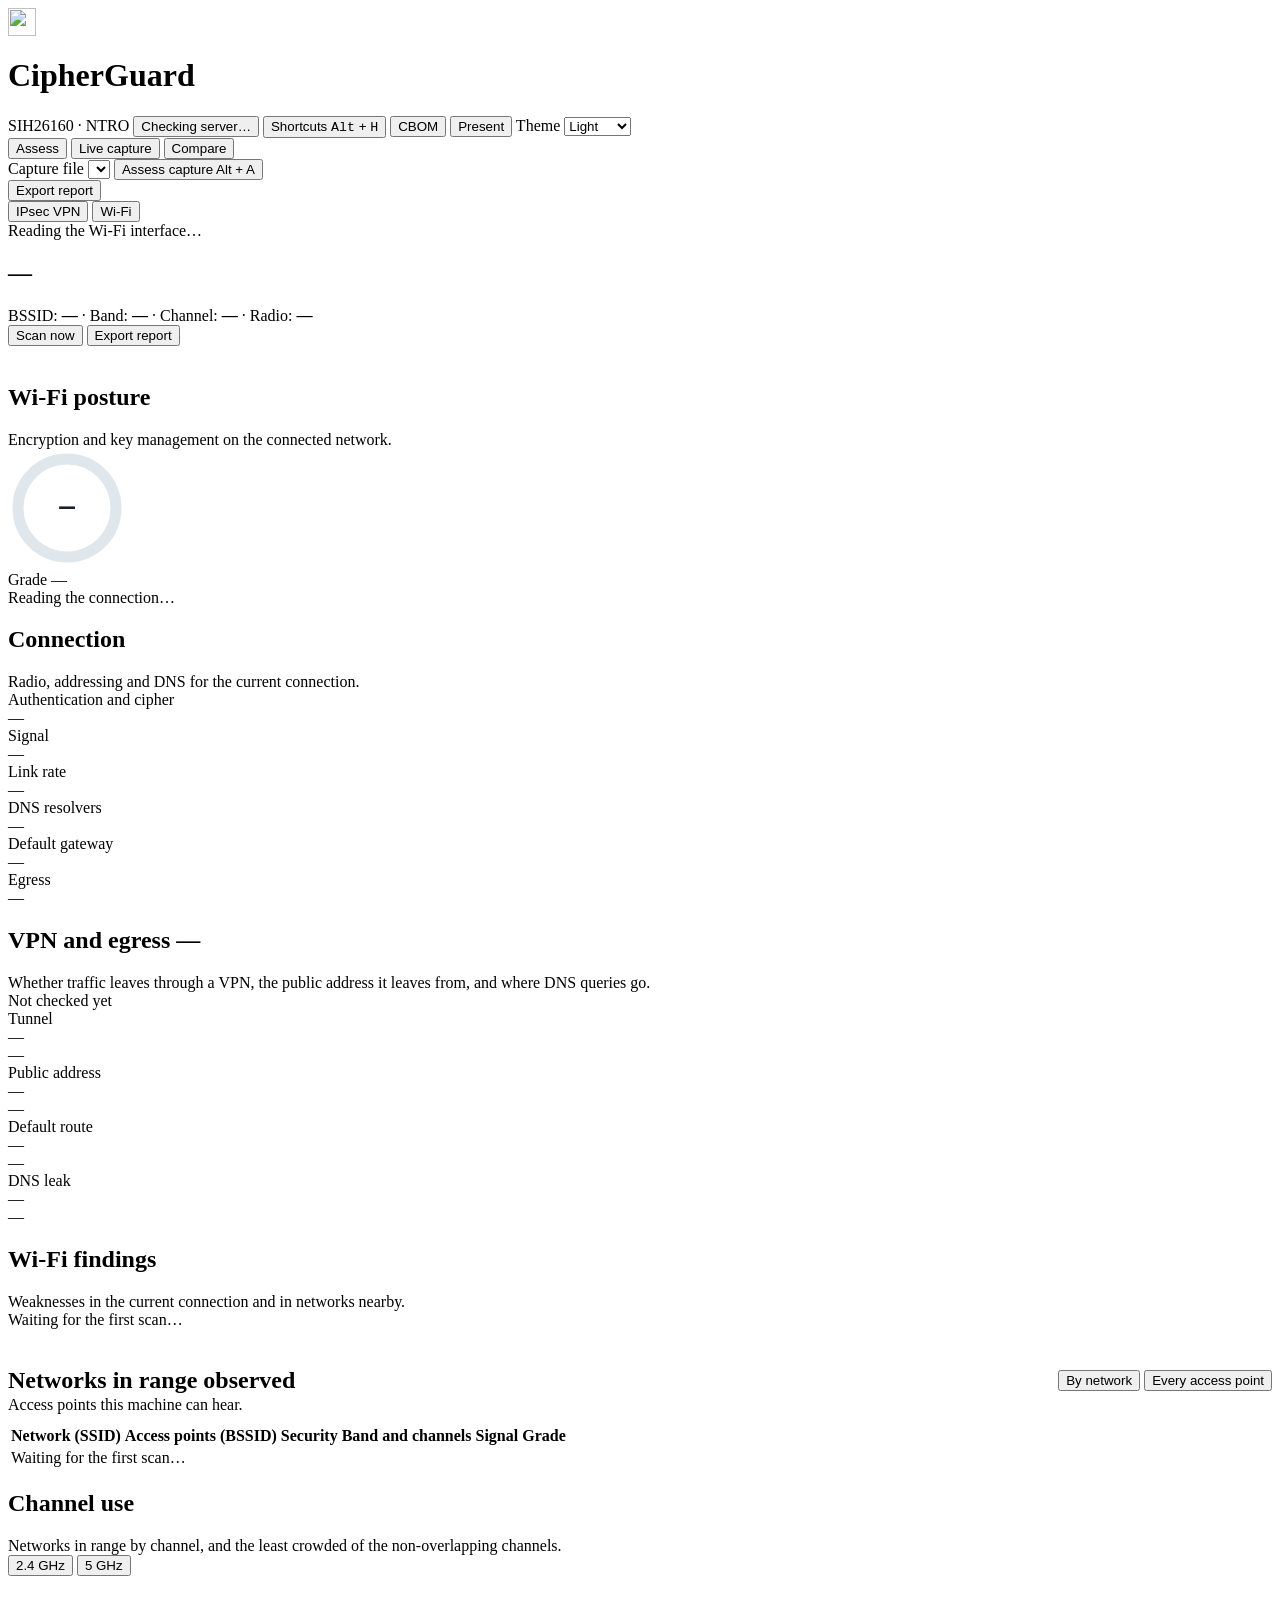
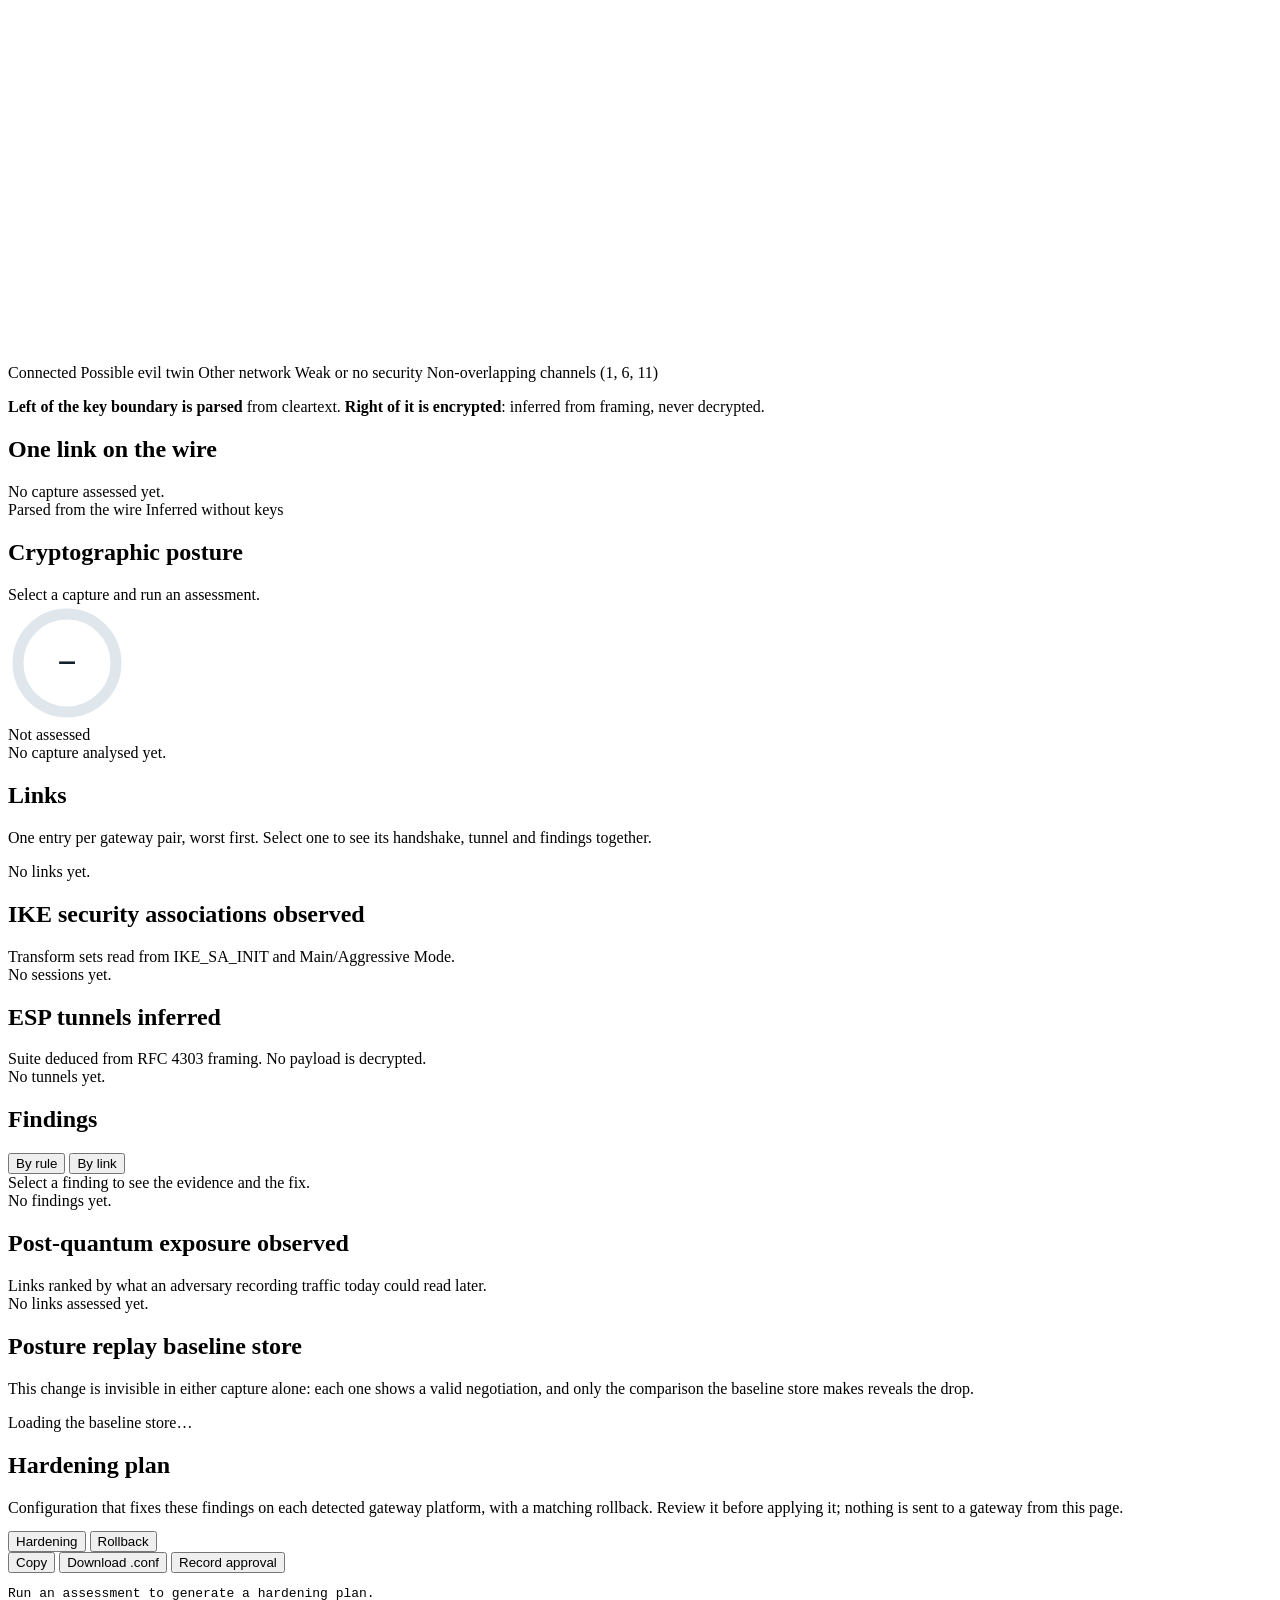
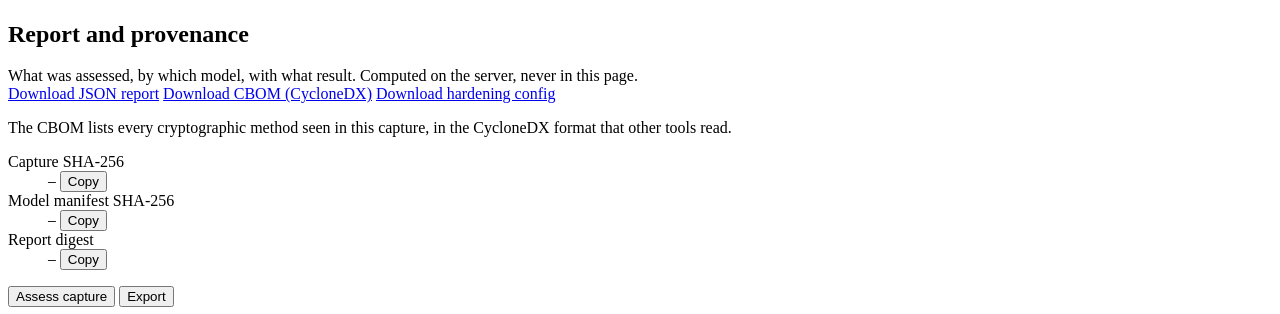
==== commit 16c93c5b: "Dashboard: show only what the server measured - CBOM dialog loads the capture's own CBOM (the export" ====
--- a/cipherguard/api/static/index.html
+++ b/cipherguard/api/static/index.html
@@ -6,13 +6,11 @@
 <title>CipherGuard — IPsec and Wi-Fi cryptographic assessment</title>
 <meta name="description" content="Passive assessment of IPsec VPN and Wi-Fi cryptography from packet captures: what each link negotiated, what it gets wrong, and how to fix it. Nothing is decrypted.">
 <meta name="keywords" content="IPsec, IKE, ESP, Wi-Fi, cryptographic assessment, post-quantum, NIST SP 800-77, SIH26160">
-<meta name="author" content="CipherGuard Protocol Analysis Group">
-<link rel="canonical" href="/">
+<meta name="author" content="CipherGuard Contributors">
 
 <!-- Open Graph / Social Media Cards -->
 <meta property="og:type" content="website">
 <meta property="og:site_name" content="CipherGuard">
-<meta property="og:url" content="/">
 <meta property="og:title" content="CipherGuard — IPsec and Wi-Fi cryptographic assessment">
 <meta property="og:description" content="Passive assessment of IPsec VPN and Wi-Fi cryptography from packet captures: what each link negotiated, what it gets wrong, and how to fix it. Nothing is decrypted.">
 <meta property="og:image" content="/static/img/og-image.png">
@@ -40,7 +38,7 @@
 <body>
 
 <!-- Global Indeterminate Loading Progress Bar -->
-<div id="global-progress-bar" class="global-progress-bar" role="progressbar" aria-label="Loading telemetry" aria-valuemin="0" aria-valuemax="100"></div>
+<div id="global-progress-bar" class="global-progress-bar" role="progressbar" aria-label="Loading" aria-valuemin="0" aria-valuemax="100"></div>
 
 <!-- Toast Notifications Container -->
 <div id="toast-container" class="toast-container" aria-live="polite"></div>
@@ -51,15 +49,15 @@
       <img src="/static/img/favicon.svg" alt="" width="28" height="28" style="vertical-align:middle">
       <h1>CipherGuard</h1>
       <span class="ps">SIH26160 &middot; NTRO</span>
-      <button type="button" id="backend-status-pill" class="backend-status-pill online" title="Real-time backend & telemetry status · Click to configure bridge" aria-haspopup="dialog">
+      <button type="button" id="backend-status-pill" class="backend-status-pill" title="Server connection. Select for details." aria-haspopup="dialog">
         <span class="pulse-dot"></span>
-        <span id="backend-status-label">Live Telemetry</span>
+        <span id="backend-status-label">Checking server&hellip;</span>
       </button>
-      <button type="button" id="btn-shortcuts-help" class="shortcuts-trigger-btn" onclick="openShortcutsModal()" title="Keyboard shortcuts (? or H)" aria-haspopup="dialog">
-<span>Hotkeys <kbd>?</kbd> / <kbd>H</kbd></span>
+      <button type="button" id="btn-shortcuts-help" class="shortcuts-trigger-btn" title="Keyboard shortcuts (Alt + H)" aria-haspopup="dialog">
+        <span>Shortcuts <kbd>Alt</kbd> + <kbd>H</kbd></span>
       </button>
-      <button type="button" id="btn-cbom-toggle" class="shortcuts-trigger-btn cbom-trigger-btn" onclick="openCbomModal()" title="Cryptographic bill of materials (CBOM)" aria-haspopup="dialog">
-<span>CBOM</span>
+      <button type="button" id="btn-cbom-toggle" class="shortcuts-trigger-btn cbom-trigger-btn" title="Cryptographic bill of materials for the capture on screen (Alt + C)" aria-haspopup="dialog">
+        <span>CBOM</span>
       </button>
       <button type="button" id="btn-present" class="shortcuts-trigger-btn" aria-pressed="false"
               title="Presentation mode: step through the assessment with the arrow keys (or add ?present to the URL)">
@@ -77,10 +75,10 @@
     <div class="controls" id="header-controls">
       <!-- Dynamic controls according to active tab -->
       <div id="ipsec-controls" class="tab-controls-group">
-        <div class="mode-toggle-group" role="group" aria-label="IPsec Analysis Mode">
-          <button type="button" id="btn-ipsec-single" class="mode-toggle-btn active">Single Assessment</button>
-          <button type="button" id="btn-ipsec-live" class="mode-toggle-btn">Live Sniffer</button>
-          <button type="button" id="btn-ipsec-diff" class="mode-toggle-btn">Compare / Diff Captures</button>
+        <div class="mode-toggle-group" role="group" aria-label="IPsec view">
+          <button type="button" id="btn-ipsec-single" class="mode-toggle-btn active">Assess</button>
+          <button type="button" id="btn-ipsec-live" class="mode-toggle-btn">Live capture</button>
+          <button type="button" id="btn-ipsec-diff" class="mode-toggle-btn">Compare</button>
         </div>
         <div id="ipsec-single-controls" class="controls-subgroup">
           <label for="capture" class="visually-hidden">Capture file</label>
@@ -97,8 +95,8 @@
           </span>
           <span class="diff-vs-arrow">&rarr;</span>
           <span class="diff-select-group">
-            <label for="diff-capture-b" class="diff-label">Hardened (B):</label>
-            <select id="diff-capture-b" class="diff-select" aria-label="Remediated capture B"></select>
+            <label for="diff-capture-b" class="diff-label">Compared (B):</label>
+            <select id="diff-capture-b" class="diff-select" aria-label="Capture B"></select>
           </span>
           <button id="run-diff" class="primary-btn">Compare</button>
         </div>
@@ -113,12 +111,12 @@
   </div>
 </header>
 
-<div class="wrap">
+<main class="wrap">
 
   <div class="banner" id="banner" role="status" hidden></div>
 
   <!-- Main View Navigation Tabs -->
-  <nav class="nav-tabs" role="tablist">
+  <nav class="nav-tabs" role="tablist" aria-label="Assessment type">
     <button class="tab-btn active" id="tab-ipsec" role="tab" aria-selected="true" aria-controls="view-ipsec">
       IPsec VPN
     </button>
@@ -127,8 +125,7 @@
     </button>
   </nav>
 
-  <!-- ==================== VIEW 1: LIVE WI-FI POSTURE ==================== -->
-  <main id="view-wifi" class="tab-content">
+  <div id="view-wifi" class="tab-content" role="tabpanel" aria-labelledby="tab-wifi">
 
 
     <!-- Evil Twin / Rogue AP Alert Banner -->
@@ -255,12 +252,12 @@
     <section class="panel vpn-overlay-panel" style="margin-bottom:18px">
       <div class="vpn-panel-header">
         <div>
-          <h2>VPN and egress <span class="domain-tag obs" id="vpn-badge">Direct ISP</span></h2>
+          <h2>VPN and egress <span class="domain-tag obs" id="vpn-badge">&mdash;</span></h2>
           <div class="sub">Whether traffic leaves through a VPN, the public address it leaves from, and where DNS queries go.</div>
         </div>
         <div style="display:flex;gap:8px;align-items:center;flex-wrap:wrap">
           <div id="vpn-status-indicator" class="vpn-status-badge vpn-status-inactive">
-            <span class="vpn-dot"></span> <span id="vpn-status-text">No VPN</span>
+            <span class="vpn-dot"></span> <span id="vpn-status-text">Not checked yet</span>
           </div>
         </div>
       </div>
@@ -268,8 +265,8 @@
       <div class="vpn-detail-grid">
         <div class="vpn-metric-box">
           <div class="vpn-metric-title">Tunnel</div>
-          <div class="vpn-metric-value" id="vpn-proto-val">Direct (None)</div>
-          <div class="vpn-metric-sub" id="vpn-adapter-val">Physical Wi-Fi link</div>
+          <div class="vpn-metric-value" id="vpn-proto-val">&mdash;</div>
+          <div class="vpn-metric-sub" id="vpn-adapter-val">&mdash;</div>
         </div>
         <div class="vpn-metric-box">
           <div class="vpn-metric-title">Public address</div>
@@ -278,8 +275,8 @@
         </div>
         <div class="vpn-metric-box">
           <div class="vpn-metric-title">Default route</div>
-          <div class="vpn-metric-value" id="vpn-route-val">Wi-Fi Gateway</div>
-          <div class="vpn-metric-sub" id="vpn-route-sub">0.0.0.0/0 on physical NIC</div>
+          <div class="vpn-metric-value" id="vpn-route-val">&mdash;</div>
+          <div class="vpn-metric-sub" id="vpn-route-sub">&mdash;</div>
         </div>
         <div class="vpn-metric-box">
           <div class="vpn-metric-title">DNS leak</div>
@@ -318,16 +315,16 @@
         <table class="data-table" id="wifi-networks-table">
           <thead>
             <tr id="wifi-networks-thead-row">
-              <th scope="col">SSID / Network</th>
-              <th scope="col">Access Points (BSSID)</th>
-              <th scope="col">Security / Auth</th>
-              <th scope="col">Band &amp; Channels</th>
+              <th scope="col">Network (SSID)</th>
+              <th scope="col">Access points (BSSID)</th>
+              <th scope="col">Security</th>
+              <th scope="col">Band and channels</th>
               <th scope="col">Signal</th>
-              <th scope="col">Security Grade</th>
+              <th scope="col">Grade</th>
             </tr>
           </thead>
           <tbody id="wifi-networks-tbody">
-            <tr><td colspan="6" class="empty">Scanning for visible networks...</td></tr>
+            <tr><td colspan="6" class="empty">Waiting for the first scan&hellip;</td></tr>
           </tbody>
         </table>
       </div>
@@ -366,10 +363,9 @@
         </div>
       </div>
     </section>
-  </main>
-
-  <!-- ==================== VIEW 2: IPSEC VPN PROTOCOL ANALYZER ==================== -->
-  <main id="view-ipsec" class="tab-content active">
+  </div>
+
+  <div id="view-ipsec" class="tab-content active" role="tabpanel" aria-labelledby="tab-ipsec">
 
     <!-- IPsec Single Capture Analysis Mode -->
     <div id="ipsec-single-view">
@@ -394,7 +390,7 @@
         <div class="upload-text">
           <h2 id="upload-title" class="upload-title">Assess your own capture</h2>
           <p class="upload-hint">Drop a .pcap, .pcapng or .cap file anywhere on this page, or choose one.
-            Up to <span id="upload-limit">512 MB</span>.</p>
+            Up to <span id="upload-limit">500 MB</span>.</p>
         </div>
         <button type="button" class="btn btn-secondary" id="upload-pick">Choose capture file&hellip;</button>
         <input type="file" id="upload-input" accept=".pcap,.pcapng,.cap" class="visually-hidden" tabindex="-1" aria-hidden="true">
@@ -513,7 +509,7 @@
       <section class="panel remediation-panel" id="remediation-panel">
         <div class="remediation-header">
           <div>
-            <h2>Hardening plan <span class="domain-tag obs" id="remediation-count-tag">4 vendors</span></h2>
+            <h2>Hardening plan <span class="domain-tag obs" id="remediation-count-tag" hidden></span></h2>
             <div class="sub">Configuration that fixes these findings on each detected gateway platform, with a matching rollback. Review it before applying it; nothing is sent to a gateway from this page.</div>
           </div>
         </div>
@@ -711,13 +707,13 @@
 
     </div>
 
-    <!-- IPsec Live Wire Sniffer Cockpit -->
+    <!-- IPsec live wire sniffer -->
     <div id="ipsec-live-view" style="display:none;">
       <section class="panel live-sniffer-panel" style="margin-bottom:18px">
         <div class="sniffer-panel-header">
           <div>
             <h2>Live capture</h2>
-            <div class="sub">IKE and ESP packets from a network interface as they arrive, grouped into security associations.</div>
+            <div class="sub">IKE and ESP packets from a network interface as they arrive, grouped into security associations. Start captures from this machine and needs raw-socket privileges; if it cannot start it says so. Replay samples plays back the bundled sample captures instead, and is labelled as a replay.</div>
           </div>
           <div class="sniffer-controls-wrap">
             <select id="sniffer-iface-select" class="sniffer-iface-select" aria-label="Select network interface">
@@ -726,6 +722,9 @@
             <button type="button" id="btn-sniffer-start" class="btn btn-primary">
 Start
             </button>
+            <button type="button" id="btn-sniffer-replay" class="btn btn-subtle" title="Play back the bundled sample captures. Not live traffic.">
+Replay samples
+            </button>
             <button type="button" id="btn-sniffer-stop" class="btn btn-subtle" disabled>
 Stop
             </button>
@@ -735,6 +734,9 @@
           </div>
         </div>
 
+        <!-- Says where the packets come from whenever that is not a live capture -->
+        <div id="sniffer-source-notice" class="banner sniffer-source-notice" role="status" hidden></div>
+
         <!-- Live Sniffer HUD Ticker Strip -->
         <div class="sniffer-hud-grid">
           <div class="sniffer-metric-card">
@@ -766,7 +768,7 @@
             <span class="sniffer-feed-status">newest last</span>
           </div>
           <div class="sniffer-live-feed" id="sniffer-live-feed">
-            <div class="feed-placeholder">Select Start to capture from the chosen interface.</div>
+            <div class="feed-placeholder">Select Start to capture from this machine.</div>
           </div>
         </div>
 
@@ -781,14 +783,14 @@
       </section>
     </div>
 
-  </main>
-
-
-
-</div> <!-- Closes .wrap cleanly with footer aligned inside -->
+  </div>
+
+
+
+</main>
 
 <!-- Sticky Mobile Quick Action Dock (Visible only on mobile screens <= 768px) -->
-<aside class="mobile-sticky-cta" id="mobile-sticky-cta" aria-label="Mobile Quick Actions">
+<aside class="mobile-sticky-cta" id="mobile-sticky-cta" aria-label="Quick actions">
   <div class="mobile-sticky-cta-inner">
     <button type="button" id="mobile-primary-cta" class="mobile-cta-main">
 <span id="mobile-cta-label">Assess capture</span>
@@ -799,203 +801,156 @@
   </div>
 </aside>
 
-<!-- Backend Engine Bridge & Live Telemetry Modal -->
+<!-- Server connection dialog -->
 <div id="backend-modal" class="modal-backdrop" hidden role="dialog" aria-modal="true" aria-labelledby="backend-modal-title">
   <div class="backend-modal-card" role="document">
     <div class="backend-modal-header">
       <div class="backend-modal-title-group">
-
         <div>
-          <h2 id="backend-modal-title">Local server</h2>
-          <div class="backend-modal-subtitle">Direct Kernel Telemetry &amp; REST API Connection</div>
+          <h2 id="backend-modal-title">Server</h2>
+          <div class="backend-modal-subtitle">Where this page gets its analyses</div>
         </div>
       </div>
       <button type="button" id="backend-modal-close" class="modal-close-btn" aria-label="Close dialog">&times;</button>
     </div>
 
     <div class="backend-modal-body">
-      <!-- Live Status Banner -->
-      <div id="modal-status-card" class="modal-status-card online">
+      <div id="modal-status-card" class="modal-status-card offline">
         <div class="modal-status-indicator">
           <span class="modal-status-dot"></span>
-          <span id="modal-status-badge" class="modal-status-badge">Connected · Live Telemetry</span>
-        </div>
-        <div id="modal-status-details" class="modal-status-details">
-          Connected to local engine on <code>http://127.0.0.1:8000</code>. Kernel Wi-Fi &amp; VPN sensors active.
-        </div>
-      </div>
-
-      <!-- Quick Metrics Grid -->
+          <span id="modal-status-badge" class="modal-status-badge">Checking&hellip;</span>
+        </div>
+        <div id="modal-status-details" class="modal-status-details"></div>
+      </div>
+
       <div class="modal-metrics-grid">
         <div class="modal-metric-box">
-          <div class="modal-metric-label">ENDPOINT</div>
-          <div id="modal-metric-endpoint" class="modal-metric-val">http://127.0.0.1:8000</div>
+          <div class="modal-metric-label">Server address</div>
+          <div id="modal-metric-endpoint" class="modal-metric-val">&mdash;</div>
         </div>
         <div class="modal-metric-box">
-          <div class="modal-metric-label">ROUND-TRIP LATENCY</div>
-          <div id="modal-metric-latency" class="modal-metric-val">4 ms</div>
+          <div class="modal-metric-label">Response time</div>
+          <div id="modal-metric-latency" class="modal-metric-val">&mdash;</div>
         </div>
         <div class="modal-metric-box">
-          <div class="modal-metric-label">HARDWARE ADAPTER</div>
-          <div id="modal-metric-adapter" class="modal-metric-val">MediaTek MT7921 (Wi-Fi 6)</div>
+          <div class="modal-metric-label">Wi-Fi adapter</div>
+          <div id="modal-metric-adapter" class="modal-metric-val">&mdash;</div>
         </div>
         <div class="modal-metric-box">
-          <div class="modal-metric-label">PHYSICAL SSID</div>
-          <div id="modal-metric-ssid" class="modal-metric-val">CipherGuard-HQ-Secure (Ch 52)</div>
-        </div>
-      </div>
-
-      <!-- Action 1: Launch Direct Local Dashboard -->
-      <div class="backend-action-card highlight">
-        <div class="backend-action-header">
-
-          <div class="action-meta">
-            <strong>Launch Local Live Server Dashboard</strong>
-            <p>Access the dashboard directly from your local Python server on <code>http://127.0.0.1:8000/</code> with unrestricted kernel access and real-time physical Wi-Fi scanning.</p>
-          </div>
-        </div>
-        <div class="action-buttons">
-          <a href="http://127.0.0.1:8000/" target="_blank" rel="noopener noreferrer" class="btn btn-primary" id="btn-open-local-dash" style="display:inline-flex;align-items:center;gap:6px;text-decoration:none;padding:8px 14px;border-radius:4px;font-weight:600;font-size:0.85rem;">
-            Open Local Live Dashboard &rarr;
-          </a>
-        </div>
-      </div>
-
-      <!-- Action 2: Custom API Endpoint -->
+          <div class="modal-metric-label">Connected network</div>
+          <div id="modal-metric-ssid" class="modal-metric-val">&mdash;</div>
+        </div>
+      </div>
+
       <div class="backend-action-card">
         <div class="backend-action-header">
-
           <div class="action-meta">
-            <strong>Configure Backend API URL</strong>
-            <p>If hosting the backend on another port, cloud server, or HTTPS tunnel (e.g. Cloudflare Tunnel, ngrok):</p>
-          </div>
-        </div>
-        <div class="backend-input-group">
-          <input type="url" id="backend-url-input" class="backend-input" placeholder="http://127.0.0.1:8000" spellcheck="false">
-          <button type="button" id="btn-save-backend-url" class="btn">Test &amp; Connect</button>
-          <button type="button" id="btn-reset-backend-url" class="btn btn-subtle" title="Reset to default (http://127.0.0.1:8000)">Reset</button>
-        </div>
-        <div id="backend-url-feedback" class="backend-feedback" hidden></div>
-      </div>
-
-      <!-- Action 3: Start Command Helper -->
+            <strong>Start a server</strong>
+            <p>Run this where the captures are. It listens on that machine only, and serves this same dashboard at its own address. A page served from somewhere else can use it only if that page's origin is named with <code>--cors-origin</code>.</p>
+          </div>
+        </div>
+        <div class="code-snippet-box">
+          <code id="backend-start-cmd">python -m cipherguard.cli serve</code>
+          <button type="button" id="btn-copy-backend-cmd" class="btn-copy-cmd" title="Copy the command">Copy</button>
+        </div>
+      </div>
+
       <div class="backend-action-card">
         <div class="backend-action-header">
-
           <div class="action-meta">
-            <strong>Start Backend Engine from Terminal</strong>
-            <p>Run this command on your machine to start the live FastAPI telemetry server:</p>
-          </div>
-        </div>
-        <div class="code-snippet-box">
-          <code>python -m uvicorn cipherguard.api.server:app --host 127.0.0.1 --port 8000</code>
-          <button type="button" id="btn-copy-backend-cmd" class="btn-copy-cmd" title="Copy command to clipboard">Copy</button>
-        </div>
+            <strong><label for="backend-url-input">Connect this page to a server</label></strong>
+            <p>Only needed when this page was not served by the server itself. Enter the server's address; the address is remembered in this browser.</p>
+          </div>
+        </div>
+        <div class="backend-input-group">
+          <input type="url" id="backend-url-input" class="backend-input" placeholder="http://127.0.0.1:8000" spellcheck="false" autocomplete="off">
+          <button type="button" id="btn-save-backend-url" class="btn">Test and connect</button>
+          <button type="button" id="btn-reset-backend-url" class="btn btn-subtle" title="Forget the saved address">Forget</button>
+        </div>
+        <div id="backend-url-feedback" class="backend-feedback" role="status" hidden></div>
       </div>
     </div>
   </div>
 </div>
 
-<!-- Analyst Keyboard Shortcuts Cheat Sheet Modal -->
+<!-- Keyboard shortcuts dialog -->
 <div id="shortcuts-modal" class="modal-backdrop" hidden role="dialog" aria-modal="true" aria-labelledby="shortcuts-modal-title">
   <div class="shortcuts-modal-card" role="document">
     <div class="backend-modal-header">
       <div class="backend-modal-title-group">
-
         <div>
           <h2 id="shortcuts-modal-title">Keyboard shortcuts</h2>
-          <div class="backend-modal-subtitle">Fast keyboard control for security audits</div>
-        </div>
-      </div>
-      <button type="button" id="shortcuts-modal-close" class="modal-close-btn" onclick="closeShortcutsModal()" aria-label="Close dialog">&times;</button>
+          <div class="backend-modal-subtitle">Each one is Alt plus a letter, so typing never triggers one by accident.</div>
+        </div>
+      </div>
+      <button type="button" id="shortcuts-modal-close" class="modal-close-btn" aria-label="Close dialog">&times;</button>
     </div>
     <div class="shortcuts-modal-body">
       <div class="shortcuts-grid">
         <div class="shortcut-item">
-          <div class="shortcut-keys"><kbd>?</kbd> or <kbd>H</kbd></div>
-          <div class="shortcut-desc">
-            <strong>Keyboard Shortcuts</strong>
-            <span>Open this analyst quick-reference guide</span>
-          </div>
+          <div class="shortcut-keys"><kbd>Alt</kbd> + <kbd>A</kbd></div>
+          <div class="shortcut-desc"><strong>Assess capture</strong><span>Open the IPsec view and assess the selected capture</span></div>
         </div>
         <div class="shortcut-item">
-          <div class="shortcut-keys"><kbd>1</kbd> or <kbd>W</kbd></div>
-          <div class="shortcut-desc">
-            <strong>Scan Live Wi-Fi</strong>
-            <span>Switch to Wi-Fi view and trigger active 802.11 RF sweep</span>
-          </div>
+          <div class="shortcut-keys"><kbd>Alt</kbd> + <kbd>D</kbd></div>
+          <div class="shortcut-desc"><strong>Compare</strong><span>Compare two captures side by side</span></div>
         </div>
         <div class="shortcut-item">
-          <div class="shortcut-keys"><kbd>2</kbd> or <kbd>I</kbd> or <kbd>A</kbd></div>
-          <div class="shortcut-desc">
-            <strong>Assess IPsec Capture</strong>
-            <span>Switch to IPsec view and run deep cryptographic dissection</span>
-          </div>
+          <div class="shortcut-keys"><kbd>Alt</kbd> + <kbd>S</kbd></div>
+          <div class="shortcut-desc"><strong>Scan Wi-Fi</strong><span>Open the Wi-Fi view and scan again</span></div>
         </div>
         <div class="shortcut-item">
-          <div class="shortcut-keys"><kbd>3</kbd> or <kbd>D</kbd></div>
-          <div class="shortcut-desc">
-            <strong>Toggle Diff Comparison</strong>
-            <span>Switch to Before vs. After Capture A/B comparative auditor</span>
-          </div>
+          <div class="shortcut-keys"><kbd>Alt</kbd> + <kbd>E</kbd></div>
+          <div class="shortcut-desc"><strong>Export report</strong><span>Open a printable report in a new window</span></div>
         </div>
         <div class="shortcut-item">
-          <div class="shortcut-keys"><kbd>E</kbd> or <kbd>P</kbd></div>
-          <div class="shortcut-desc">
-            <strong>Export report</strong>
-            <span>Generate and print executive compliance audit dossier</span>
-          </div>
+          <div class="shortcut-keys"><kbd>Alt</kbd> + <kbd>C</kbd></div>
+          <div class="shortcut-desc"><strong>CBOM</strong><span>Show the cryptographic bill of materials for the capture on screen</span></div>
         </div>
         <div class="shortcut-item">
-          <div class="shortcut-keys"><kbd>C</kbd></div>
-          <div class="shortcut-desc">
-            <strong>CycloneDX CBOM Viewer</strong>
-            <span>Inspect and export cryptographic bill of materials</span>
-          </div>
+          <div class="shortcut-keys"><kbd>Alt</kbd> + <kbd>H</kbd></div>
+          <div class="shortcut-desc"><strong>Shortcuts</strong><span>Open this list</span></div>
         </div>
         <div class="shortcut-item">
           <div class="shortcut-keys"><kbd>Esc</kbd></div>
-          <div class="shortcut-desc">
-            <strong>Close Dialogs & Banners</strong>
-            <span>Dismiss active modal or threat notification banner</span>
-          </div>
-        </div>
-      </div>
-      <div class="shortcuts-footer-note">
-        <em>Pro-tip for Evaluators: Press <kbd>1</kbd> or <kbd>A</kbd> for IPsec analysis, <kbd>2</kbd> or <kbd>W</kbd> to sweep Wi-Fi, <kbd>3</kbd> or <kbd>D</kbd> for Diff mode, or <kbd>?</kbd> / <kbd>H</kbd> to open this guide anytime. Modifier combos (<kbd>Alt+A</kbd>, <kbd>Alt+S</kbd>, <kbd>Alt+D</kbd>, <kbd>Alt+E</kbd>) are also fully supported.</em>
+          <div class="shortcut-desc"><strong>Close</strong><span>Close the open dialog or notice</span></div>
+        </div>
+        <div class="shortcut-item">
+          <div class="shortcut-keys"><kbd>&larr;</kbd> <kbd>&rarr;</kbd></div>
+          <div class="shortcut-desc"><strong>Presentation steps</strong><span>Previous and next step, in presentation mode only</span></div>
+        </div>
       </div>
     </div>
   </div>
 </div>
 
-
-
-<!-- CycloneDX v1.6 Sovereign CBOM Viewer & Exporter Modal -->
+<!-- CycloneDX 1.6 CBOM viewer modal -->
 <div id="cbom-modal" class="modal-backdrop" hidden role="dialog" aria-modal="true" aria-labelledby="cbom-modal-title">
   <div class="cbom-modal-card" role="document">
     <div class="backend-modal-header">
       <div class="backend-modal-title-group">
 
         <div>
-          <h2 id="cbom-modal-title">Cryptographic Bill of Materials (CBOM)</h2>
-          <div class="backend-modal-subtitle">CycloneDX v1.6 &bull; NIST SP 800-161 Supply Chain Inventory</div>
-        </div>
-      </div>
-      <button type="button" id="cbom-modal-close" class="modal-close-btn" onclick="closeCbomModal()" aria-label="Close dialog">&times;</button>
+          <h2 id="cbom-modal-title">Cryptographic bill of materials</h2>
+          <div class="backend-modal-subtitle">CycloneDX 1.6, built from the capture on screen</div>
+        </div>
+      </div>
+      <button type="button" id="cbom-modal-close" class="modal-close-btn" aria-label="Close dialog">&times;</button>
     </div>
     <div class="cbom-modal-body">
       <div class="cbom-toolbar">
         <div class="cbom-search-wrap">
-          <input type="text" id="cbom-search-input" class="cbom-search-input" placeholder="Filter algorithms, ciphers, key sizes...">
+          <label for="cbom-search-input" class="visually-hidden">Filter assets</label>
+          <input type="search" id="cbom-search-input" class="cbom-search-input" placeholder="Filter by algorithm, protocol or key size">
         </div>
         <div class="cbom-btn-group">
           <button type="button" id="btn-copy-cbom" class="btn-cbom-action">Copy JSON</button>
-          <button type="button" id="btn-download-cbom" class="btn-cbom-action btn-cbom-primary">Download CycloneDX 1.6</button>
+          <button type="button" id="btn-download-cbom" class="btn-cbom-action btn-cbom-primary">Download</button>
         </div>
       </div>
       <div class="cbom-content-wrap">
         <div class="cbom-summary-strip" id="cbom-summary-strip"></div>
-        <pre class="cbom-json-view"><code id="cbom-json-code">Loading Cryptographic Bill of Materials...</code></pre>
+        <pre class="cbom-json-view"><code id="cbom-json-code"></code></pre>
       </div>
     </div>
   </div>
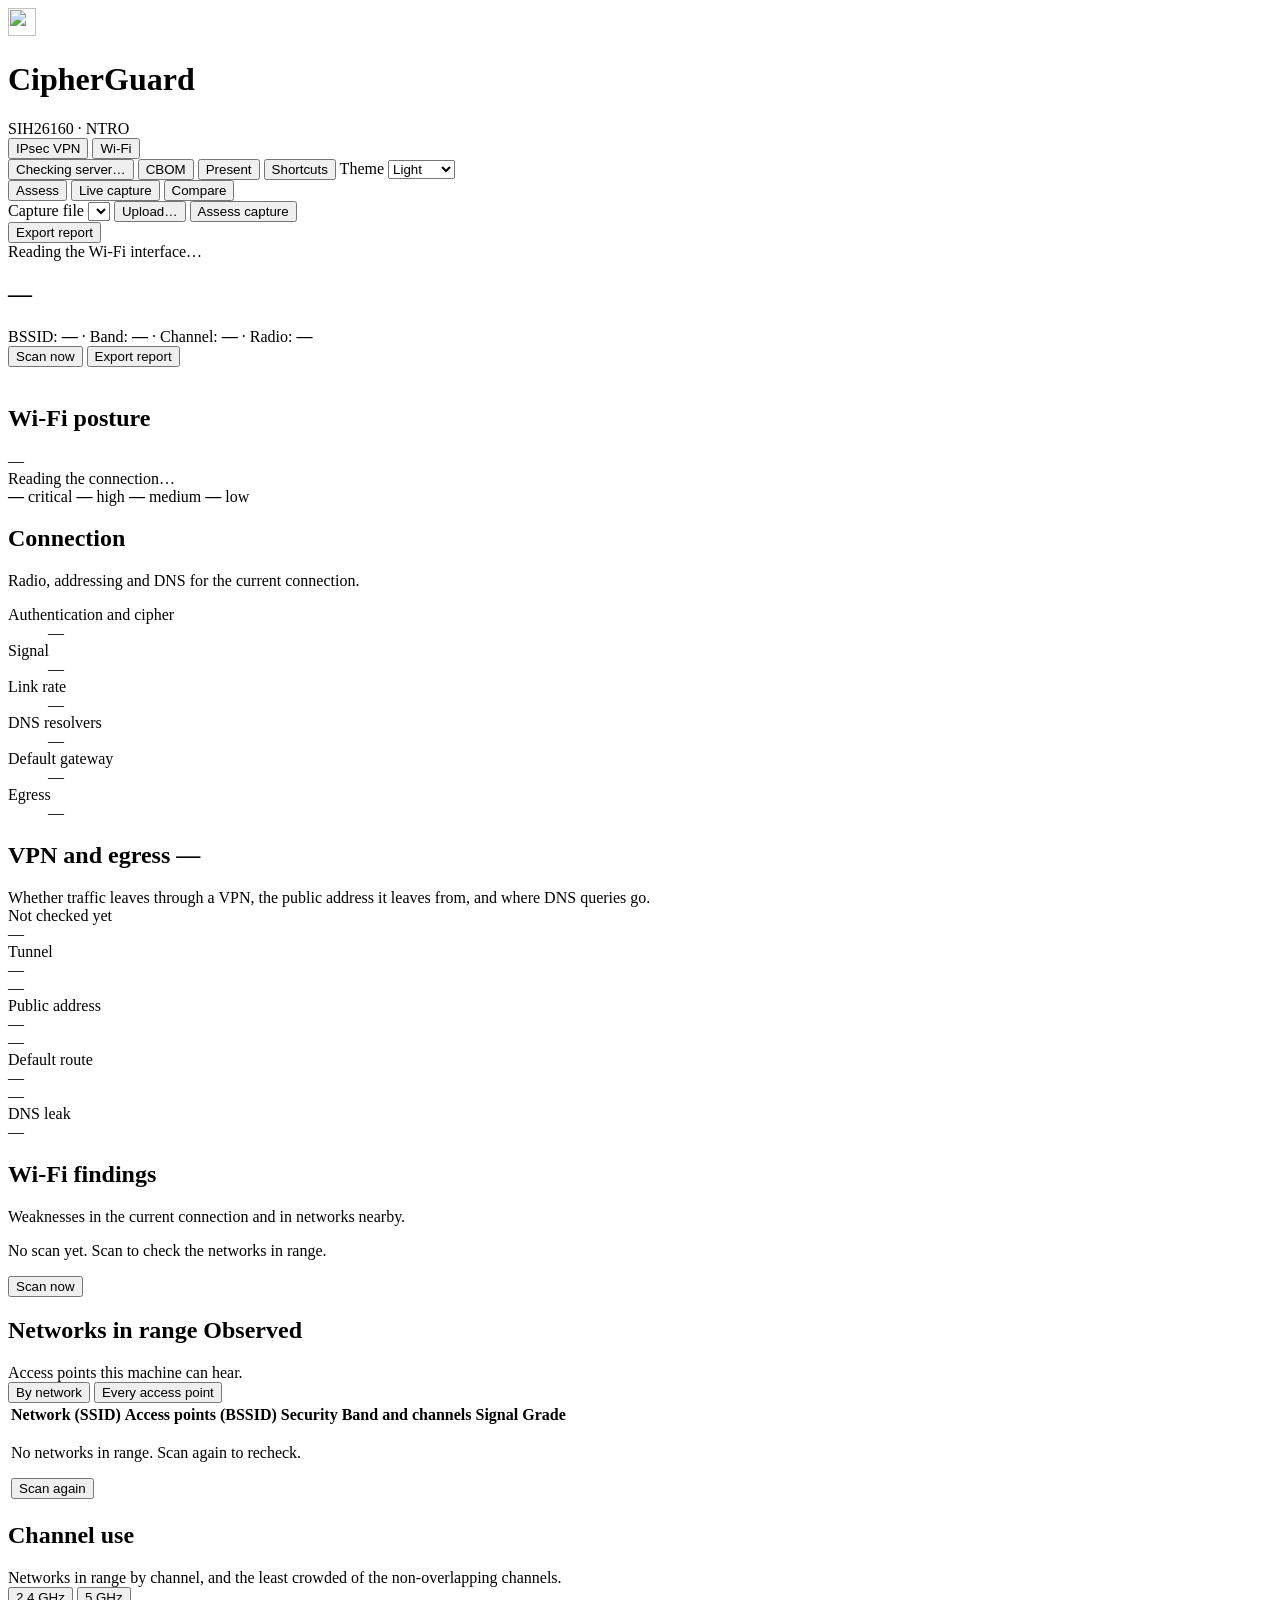
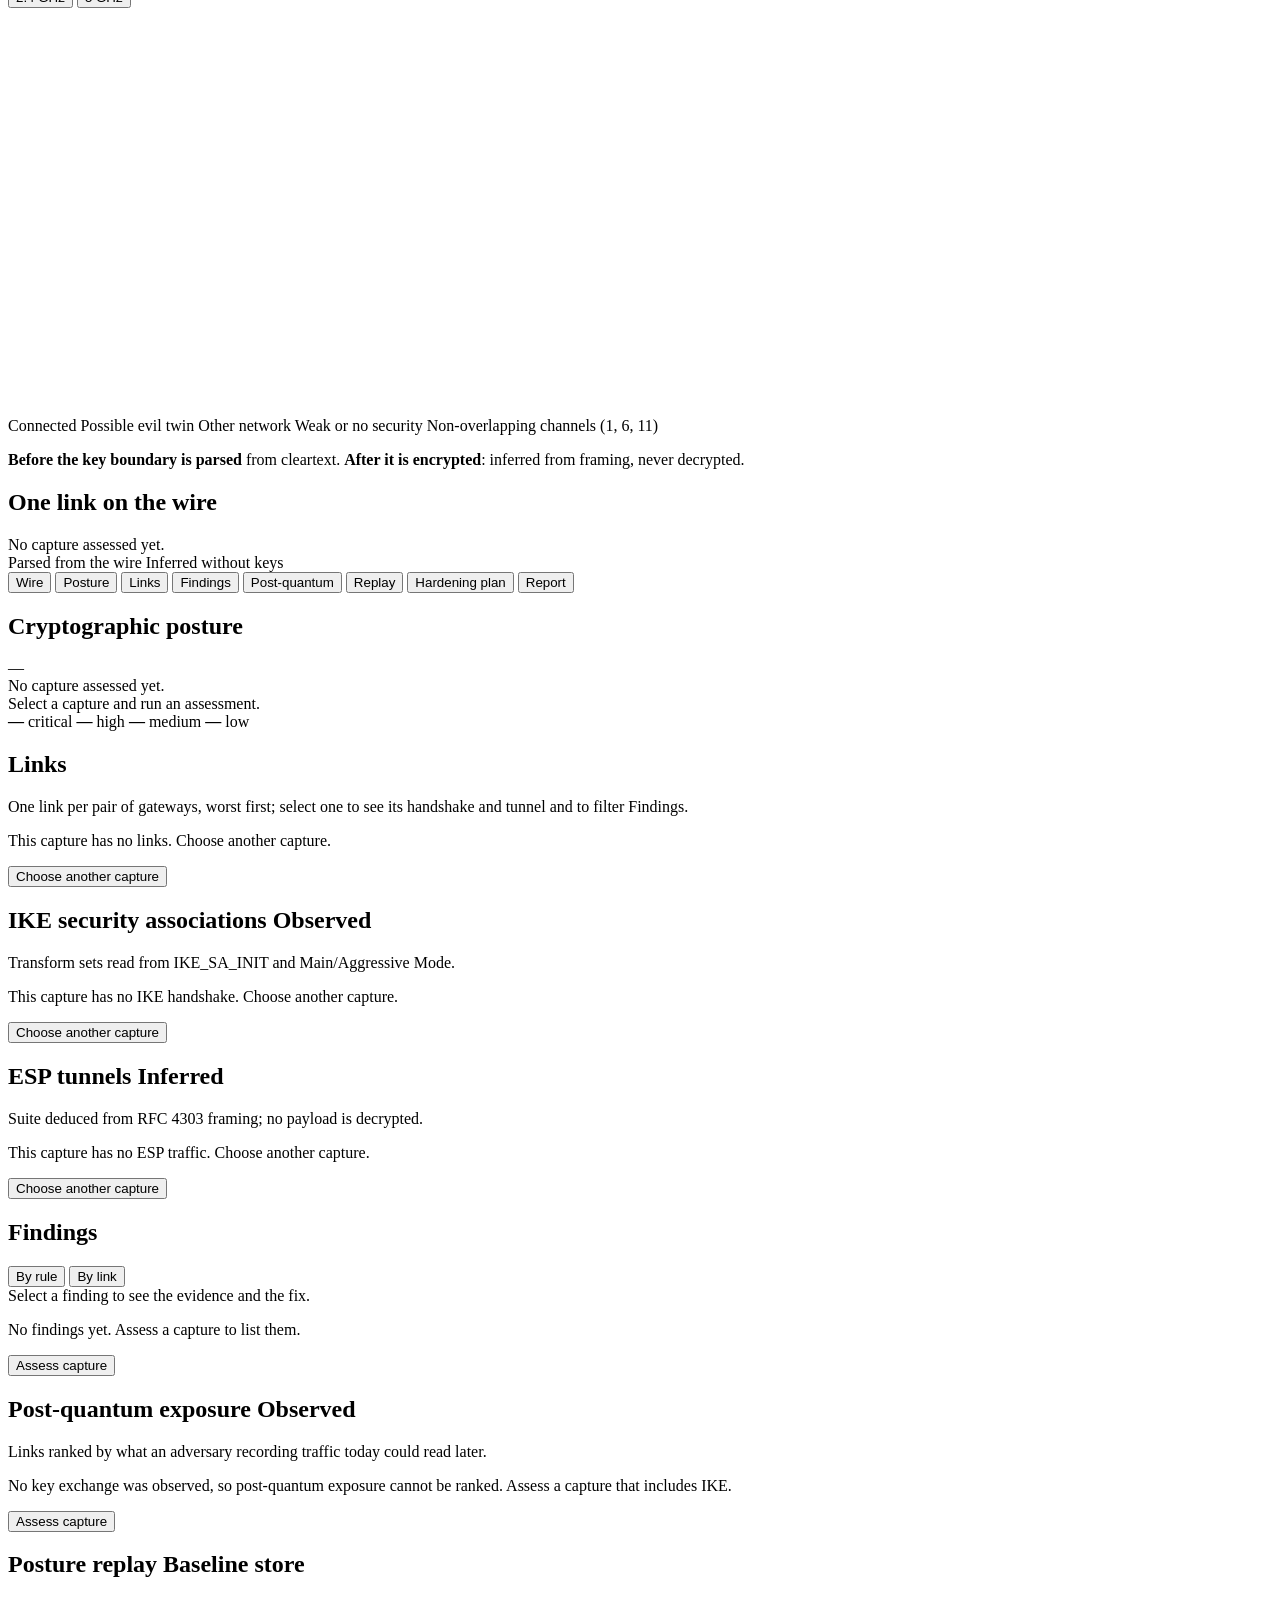
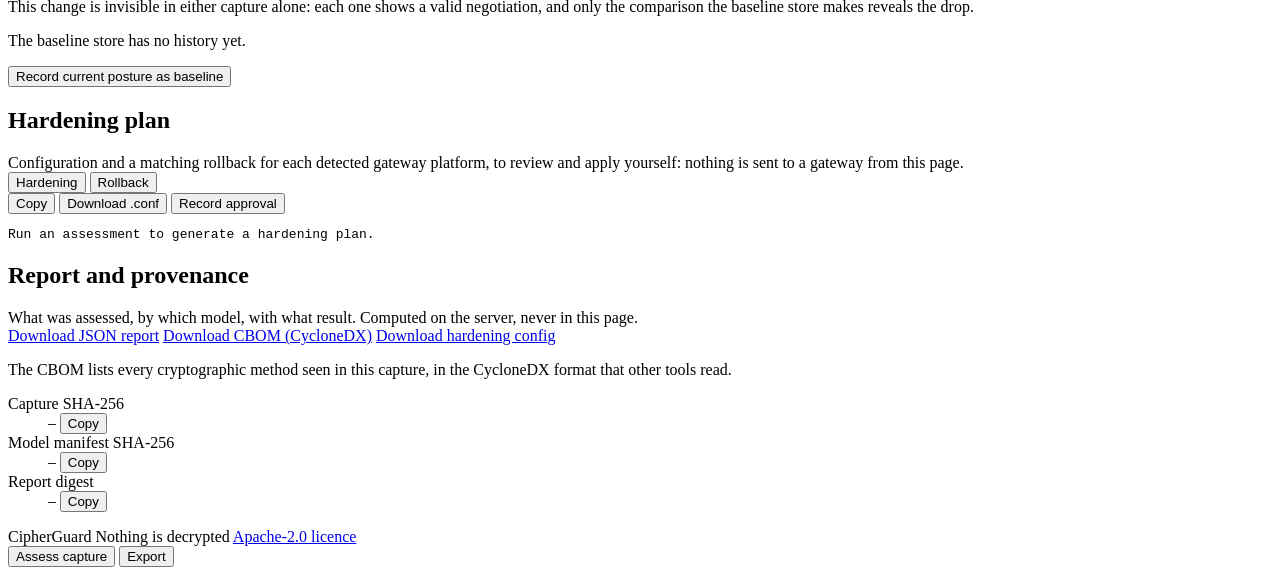
==== commit dc6a76d0: "refactor(hardening): align UI dataviz, offline assets, launcher reliability and documentation" ====
--- a/cipherguard/api/static/index.html
+++ b/cipherguard/api/static/index.html
@@ -33,6 +33,10 @@
 <meta name="theme-color" content="#1b6e8c">
 <script src="/static/js/theme-init.js"></script>
 
+  <!-- Preload above-the-fold IBM Plex Sans weights (Regular 400 & SemiBold 600) to eliminate text reflow -->
+  <link rel="preload" href="/static/fonts/IBMPlexSans-Regular.woff2" as="font" type="font/woff2" crossorigin>
+  <link rel="preload" href="/static/fonts/IBMPlexSans-SemiBold.woff2" as="font" type="font/woff2" crossorigin>
+
   <link rel="stylesheet" href="/static/css/dashboard.css">
 </head>
 <body>
@@ -45,16 +49,25 @@
 
 <header class="masthead">
   <div class="masthead-in">
-    <div class="brand">
-      <img src="/static/img/favicon.svg" alt="" width="28" height="28" style="vertical-align:middle">
-      <h1>CipherGuard</h1>
-      <span class="ps">SIH26160 &middot; NTRO</span>
+    <div class="masthead-left">
+      <div class="brand">
+        <img src="/static/img/favicon.svg" alt="" width="28" height="28">
+        <h1>CipherGuard</h1>
+        <span class="ps">SIH26160 &middot; NTRO</span>
+      </div>
+      <nav class="nav-tabs" role="tablist" aria-label="Assessment type">
+        <button class="tab-btn active" id="tab-ipsec" role="tab" aria-selected="true" tabindex="0" aria-controls="view-ipsec">
+          IPsec VPN
+        </button>
+        <button class="tab-btn" id="tab-wifi" role="tab" aria-selected="false" tabindex="-1" aria-controls="view-wifi">
+          Wi-Fi
+        </button>
+      </nav>
+    </div>
+    <div class="masthead-actions">
       <button type="button" id="backend-status-pill" class="backend-status-pill" title="Server connection. Select for details." aria-haspopup="dialog">
         <span class="pulse-dot"></span>
         <span id="backend-status-label">Checking server&hellip;</span>
-      </button>
-      <button type="button" id="btn-shortcuts-help" class="shortcuts-trigger-btn" title="Keyboard shortcuts (Alt + H)" aria-haspopup="dialog">
-        <span>Shortcuts <kbd>Alt</kbd> + <kbd>H</kbd></span>
       </button>
       <button type="button" id="btn-cbom-toggle" class="shortcuts-trigger-btn cbom-trigger-btn" title="Cryptographic bill of materials for the capture on screen (Alt + C)" aria-haspopup="dialog">
         <span>CBOM</span>
@@ -62,6 +75,9 @@
       <button type="button" id="btn-present" class="shortcuts-trigger-btn" aria-pressed="false"
               title="Presentation mode: step through the assessment with the arrow keys (or add ?present to the URL)">
         Present
+      </button>
+      <button type="button" id="btn-shortcuts-help" class="shortcuts-trigger-btn" title="Keyboard shortcuts (Alt + H)" aria-haspopup="dialog">
+        <span>Shortcuts</span>
       </button>
       <label class="theme-pick" for="theme-select">
         <span>Theme</span>
@@ -72,40 +88,37 @@
         </select>
       </label>
     </div>
-    <div class="controls" id="header-controls">
-      <!-- Dynamic controls according to active tab -->
+  </div>
+  <div class="masthead-toolbar" id="header-controls">
+    <div class="toolbar-in">
       <div id="ipsec-controls" class="tab-controls-group">
-        <div class="mode-toggle-group" role="group" aria-label="IPsec view">
-          <button type="button" id="btn-ipsec-single" class="mode-toggle-btn active">Assess</button>
-          <button type="button" id="btn-ipsec-live" class="mode-toggle-btn">Live capture</button>
-          <button type="button" id="btn-ipsec-diff" class="mode-toggle-btn">Compare</button>
+        <div class="seg" role="group" aria-label="IPsec view">
+          <button type="button" id="btn-ipsec-single" class="seg-btn" aria-pressed="true">Assess</button>
+          <button type="button" id="btn-ipsec-live" class="seg-btn" aria-pressed="false">Live capture</button>
+          <button type="button" id="btn-ipsec-diff" class="seg-btn" aria-pressed="false">Compare</button>
         </div>
         <div id="ipsec-single-controls" class="controls-subgroup">
           <label for="capture" class="visually-hidden">Capture file</label>
-          <select id="capture" aria-label="Select PCAP capture file"></select>
+          <select id="capture" aria-label="Capture"></select>
+          <button type="button" class="btn btn-secondary upload-picker-trigger" id="upload-picker-trigger" title="Upload a capture">Upload&hellip;</button>
           <!-- Prominent CTA Above the Fold for IPsec -->
-          <button id="run" class="hero-cta-btn">
-Assess capture <span class="cta-badge">Alt + A</span>
+          <button id="run" class="btn btn-primary hero-cta-btn" title="Assess capture (Alt + A)">
+            Assess capture
           </button>
         </div>
-        <div id="ipsec-diff-controls" class="controls-subgroup" style="display:none;">
+        <div id="ipsec-diff-controls" class="controls-subgroup" hidden>
           <span class="diff-select-group">
-            <label for="diff-capture-a" class="diff-label">Baseline (A):</label>
-            <select id="diff-capture-a" class="diff-select" aria-label="Baseline capture A"></select>
+            <label for="diff-capture-a" class="diff-label">Capture A</label>
+            <select id="diff-capture-a" class="diff-select" aria-label="Capture A"></select>
           </span>
           <span class="diff-vs-arrow">&rarr;</span>
           <span class="diff-select-group">
-            <label for="diff-capture-b" class="diff-label">Compared (B):</label>
+            <label for="diff-capture-b" class="diff-label">Capture B</label>
             <select id="diff-capture-b" class="diff-select" aria-label="Capture B"></select>
           </span>
-          <button id="run-diff" class="primary-btn">Compare</button>
+          <button id="run-diff" class="btn btn-primary">Compare</button>
         </div>
         <button id="ipsec-export-report" class="btn btn-secondary" aria-label="Export the IPsec report">Export report</button>
-      </div>
-      <div id="wifi-controls" class="tab-controls-group" style="display:none;">
-        <button id="wifi-refresh-btn" class="btn btn-ghost" title="Scan again (Alt + S)">
-Rescan <span class="cta-badge">Alt + S</span>
-        </button>
       </div>
     </div>
   </div>
@@ -115,21 +128,11 @@
 
   <div class="banner" id="banner" role="status" hidden></div>
 
-  <!-- Main View Navigation Tabs -->
-  <nav class="nav-tabs" role="tablist" aria-label="Assessment type">
-    <button class="tab-btn active" id="tab-ipsec" role="tab" aria-selected="true" aria-controls="view-ipsec">
-      IPsec VPN
-    </button>
-    <button class="tab-btn" id="tab-wifi" role="tab" aria-selected="false" aria-controls="view-wifi">
-      Wi-Fi
-    </button>
-  </nav>
-
   <div id="view-wifi" class="tab-content" role="tabpanel" aria-labelledby="tab-wifi">
 
 
     <!-- Evil Twin / Rogue AP Alert Banner -->
-    <div id="wifi-evil-twin-banner" class="evil-twin-alert-banner" style="display:none;" role="alert">
+    <div id="wifi-evil-twin-banner" class="evil-twin-alert-banner" hidden role="alert">
       <div class="evil-twin-banner-main">
         <div class="evil-twin-icon-box">
           <span class="evil-twin-pulse-ring"></span>
@@ -176,7 +179,7 @@
       </div>
       <div class="wifi-hero-actions">
         <div class="wifi-hero-btns">
-          <button id="wifi-scan-now" class="btn btn-primary" title="Scan nearby networks now">Scan now</button>
+          <button id="wifi-scan-now" class="btn btn-primary" title="Scan nearby networks now (Alt + S)">Scan now</button>
           <button id="wifi-export-report" class="btn btn-secondary" title="Export the Wi-Fi report">Export report</button>
         </div>
         <div class="wifi-time-sub" id="wifi-last-scan">&nbsp;</div>
@@ -184,31 +187,39 @@
     </section>
 
     <!-- Wi-Fi Posture & Signal Grid -->
-    <div class="grid cols-2" style="margin-bottom:18px">
+    <div class="grid cols-2 stack">
       <!-- Score Panel -->
-      <section class="panel">
+      <section class="panel" id="wifi-score-panel">
         <h2>Wi-Fi posture</h2>
-        <div class="sub" id="wifi-score-sub">Encryption and key management on the connected network.</div>
-        <div class="scoreline">
-          <div class="dial">
-            <svg width="118" height="118" viewBox="0 0 118 118" role="img" aria-label="Wi-Fi posture score">
-              <title>Wi-Fi posture score</title>
-              <circle class="dial-track" cx="59" cy="59" r="49" fill="none" stroke="#dfe7ec" stroke-width="11"/>
-              <circle id="wifi-arc" cx="59" cy="59" r="49" fill="none" stroke="var(--ok)"
-                      stroke-width="11" stroke-linecap="butt"
-                      stroke-dasharray="0 999" transform="rotate(-90 59 59)"/>
-              <text id="wifi-dialnum" x="59" y="65" text-anchor="middle"
-                    font-family="IBM Plex Mono, monospace" font-size="26"
-                    font-weight="600" fill="#14212b" class="dial-num">&mdash;</text>
-            </svg>
-          </div>
-          <div class="score-meta">
-            <div class="score-num" id="wifi-grade">Grade &mdash;</div>
+        <div class="score-hero">
+          <div class="score-grade-wrap">
+            <span class="score-num" id="wifi-grade" aria-label="Wi-Fi posture grade">&mdash;</span>
+          </div>
+          <div class="score-summary-block">
             <div class="score-sub" id="wifi-gradesub">Reading the connection&hellip;</div>
-            <div class="sev-row" id="wifi-sevrow"></div>
-          </div>
-        </div>
-        <div class="statgrid" id="wifi-stats" style="margin-top:18px"></div>
+          </div>
+        </div>
+        <div class="sev-row" id="wifi-sevrow">
+          <div class="sev-bar-wrap">
+            <div class="sev-bar-track" role="progressbar" aria-label="Severity distribution" aria-valuenow="0">
+              <div class="sev-bar-seg" data-w="0"></div>
+            </div>
+            <div class="sev-bar-counts">
+              <span class="sev-count-item is-zero"><i class="sev-dot critical"></i> <b>&mdash;</b> critical</span>
+              <span class="sev-count-item is-zero"><i class="sev-dot high"></i> <b>&mdash;</b> high</span>
+              <span class="sev-count-item is-zero"><i class="sev-dot medium"></i> <b>&mdash;</b> medium</span>
+              <span class="sev-count-item is-zero"><i class="sev-dot low"></i> <b>&mdash;</b> low</span>
+            </div>
+          </div>
+        </div>
+        <div class="dial" hidden aria-hidden="true">
+          <svg width="0" height="0">
+            <title>Wi-Fi posture score</title>
+            <circle id="wifi-arc"></circle>
+            <text id="wifi-dialnum"></text>
+          </svg>
+        </div>
+        <div class="statgrid stack-top" id="wifi-stats"></div>
       </section>
 
       <!-- Network Quality & Security Badges -->
@@ -216,46 +227,48 @@
         <h2>Connection</h2>
         <div class="sub">Radio, addressing and DNS for the current connection.</div>
         
-        <div class="wifi-health-list">
+        <dl class="wifi-health-list">
           <div class="health-item">
-            <div class="health-label">Authentication and cipher</div>
-            <div class="health-val" id="wifi-auth-cipher-val">&mdash;</div>
+            <dt class="health-label">Authentication and cipher</dt>
+            <dd class="health-val" id="wifi-auth-cipher-val">&mdash;</dd>
           </div>
           <div class="health-item">
-            <div class="health-label">Signal</div>
-            <div class="health-val" id="wifi-signal-val">
-              <span id="wifi-signal-pct">&mdash;</span>
-              <div class="signal-bar-track"><div id="wifi-signal-bar" class="signal-bar-fill"></div></div>
-            </div>
+            <dt class="health-label">Signal</dt>
+            <dd class="health-val" id="wifi-signal-val">
+              <div class="meter signal-meter">
+                <div class="meter-track"><div id="wifi-signal-bar" class="meter-fill" data-w="0"></div></div>
+                <span class="meter-val" id="wifi-signal-pct">&mdash;</span>
+              </div>
+            </dd>
           </div>
           <div class="health-item">
-            <div class="health-label">Link rate</div>
-            <div class="health-val" id="wifi-rates-val">&mdash;</div>
+            <dt class="health-label">Link rate</dt>
+            <dd class="health-val" id="wifi-rates-val">&mdash;</dd>
           </div>
           <div class="health-item">
-            <div class="health-label">DNS resolvers</div>
-            <div class="health-val" id="wifi-dns-val">&mdash;</div>
+            <dt class="health-label">DNS resolvers</dt>
+            <dd class="health-val" id="wifi-dns-val">&mdash;</dd>
           </div>
           <div class="health-item">
-            <div class="health-label">Default gateway</div>
-            <div class="health-val" id="wifi-gateway-val">&mdash;</div>
+            <dt class="health-label">Default gateway</dt>
+            <dd class="health-val" id="wifi-gateway-val">&mdash;</dd>
           </div>
           <div class="health-item">
-            <div class="health-label">Egress</div>
-            <div class="health-val" id="wifi-uptime-val">&mdash;</div>
-          </div>
-        </div>
+            <dt class="health-label">Egress</dt>
+            <dd class="health-val" id="wifi-uptime-val">&mdash;</dd>
+          </div>
+        </dl>
       </section>
     </div>
 
     <!-- VPN Overlay & Tunnel Protection Card -->
-    <section class="panel vpn-overlay-panel" style="margin-bottom:18px">
+    <section class="panel vpn-overlay-panel stack">
       <div class="vpn-panel-header">
         <div>
           <h2>VPN and egress <span class="domain-tag obs" id="vpn-badge">&mdash;</span></h2>
           <div class="sub">Whether traffic leaves through a VPN, the public address it leaves from, and where DNS queries go.</div>
         </div>
-        <div style="display:flex;gap:8px;align-items:center;flex-wrap:wrap">
+        <div class="vpn-status-wrap">
           <div id="vpn-status-indicator" class="vpn-status-badge vpn-status-inactive">
             <span class="vpn-dot"></span> <span id="vpn-status-text">Not checked yet</span>
           </div>
@@ -263,24 +276,24 @@
       </div>
       
       <div class="vpn-detail-grid">
-        <div class="vpn-metric-box">
-          <div class="vpn-metric-title">Tunnel</div>
-          <div class="vpn-metric-value" id="vpn-proto-val">&mdash;</div>
+        <div class="vpn-metric-box stat">
+          <div class="vpn-metric-value k" id="vpn-proto-val">&mdash;</div>
+          <div class="vpn-metric-title l">Tunnel</div>
           <div class="vpn-metric-sub" id="vpn-adapter-val">&mdash;</div>
         </div>
-        <div class="vpn-metric-box">
-          <div class="vpn-metric-title">Public address</div>
-          <div class="vpn-metric-value" id="vpn-egress-val">&mdash;</div>
+        <div class="vpn-metric-box stat">
+          <div class="vpn-metric-value k" id="vpn-egress-val">&mdash;</div>
+          <div class="vpn-metric-title l">Public address</div>
           <div class="vpn-metric-sub" id="vpn-location-val">&mdash;</div>
         </div>
-        <div class="vpn-metric-box">
-          <div class="vpn-metric-title">Default route</div>
-          <div class="vpn-metric-value" id="vpn-route-val">&mdash;</div>
+        <div class="vpn-metric-box stat">
+          <div class="vpn-metric-value k" id="vpn-route-val">&mdash;</div>
+          <div class="vpn-metric-title l">Default route</div>
           <div class="vpn-metric-sub" id="vpn-route-sub">&mdash;</div>
         </div>
-        <div class="vpn-metric-box">
-          <div class="vpn-metric-title">DNS leak</div>
-          <div class="vpn-metric-value" id="vpn-leak-val">&mdash;</div>
+        <div class="vpn-metric-box stat">
+          <div class="vpn-metric-value k" id="vpn-leak-val">&mdash;</div>
+          <div class="vpn-metric-title l">DNS leak</div>
           <div class="vpn-metric-sub" id="vpn-leak-sub">&mdash;</div>
         </div>
       </div>
@@ -289,24 +302,24 @@
 
 
     <!-- Wi-Fi Findings -->
-    <section class="panel" style="margin-bottom:18px">
+    <section class="panel stack">
       <h2>Wi-Fi findings</h2>
       <div class="sub" id="wifi-findsub">Weaknesses in the current connection and in networks nearby.</div>
-      <div id="wifi-findings"><div class="empty">Waiting for the first scan&hellip;</div></div>
+      <div id="wifi-findings"><div class="panel-state empty" role="status"><p class="panel-state-msg">No scan yet. Scan to check the networks in range.</p><div class="panel-state-action"><button type="button" class="btn btn-secondary panel-state-btn" data-action="wifi-scan">Scan now</button></div></div></div>
     </section>
 
     <!-- In-Range Access Points Table -->
-    <section class="panel" style="margin-bottom:18px">
-      <div style="display:flex;align-items:center;justify-content:space-between;flex-wrap:wrap;gap:12px;margin-bottom:10px">
+    <section class="panel stack">
+      <div class="panel-head">
         <div>
-          <h2 style="margin-bottom:2px">Networks in range <span class="domain-tag obs" data-gl="observed">observed</span></h2>
+          <h2>Networks in range <span class="domain-tag obs" data-gl="observed">Observed</span></h2>
           <div class="sub" id="wifi-networks-subtitle">Access points this machine can hear.</div>
         </div>
-        <div class="wifi-view-toggle-group">
-          <button type="button" class="btn-toggle active" id="btn-wifi-group" aria-pressed="true" title="Group multiple access points of the same network together">
+        <div class="seg" role="group" aria-label="Group access points">
+          <button type="button" class="seg-btn" id="btn-wifi-group" aria-pressed="true" title="Group multiple access points of the same network together">
             By network
           </button>
-          <button type="button" class="btn-toggle" id="btn-wifi-all" aria-pressed="false" title="Show every physical access point BSSID individually">
+          <button type="button" class="seg-btn" id="btn-wifi-all" aria-pressed="false" title="Show every physical access point BSSID individually">
             Every access point
           </button>
         </div>
@@ -324,22 +337,22 @@
             </tr>
           </thead>
           <tbody id="wifi-networks-tbody">
-            <tr><td colspan="6" class="empty">Waiting for the first scan&hellip;</td></tr>
+            <tr><td colspan="6"><div class="panel-state empty" role="status"><p class="panel-state-msg">No networks in range. Scan again to recheck.</p><div class="panel-state-action"><button type="button" class="btn btn-secondary panel-state-btn" data-action="wifi-scan">Scan again</button></div></div></td></tr>
           </tbody>
         </table>
       </div>
     </section>
 
     <!-- RF Spectrum & Channel Congestion Visualizer -->
-    <section class="panel" id="wifi-spectrum-panel" style="margin-top:18px">
+    <section class="panel stack-top" id="wifi-spectrum-panel">
       <div class="spectrum-panel-header">
         <div>
           <h2>Channel use</h2>
           <div class="sub">Networks in range by channel, and the least crowded of the non-overlapping channels.</div>
         </div>
-        <div class="spectrum-band-toggle">
-          <button id="btn-spectrum-24" class="spectrum-band-btn active" type="button" aria-pressed="true">2.4 GHz</button>
-          <button id="btn-spectrum-5" class="spectrum-band-btn" type="button" aria-pressed="false">5 GHz</button>
+        <div class="seg" role="group" aria-label="Band">
+          <button id="btn-spectrum-24" class="seg-btn" type="button" aria-pressed="true">2.4 GHz</button>
+          <button id="btn-spectrum-5" class="seg-btn" type="button" aria-pressed="false">5 GHz</button>
         </div>
       </div>
 
@@ -351,8 +364,8 @@
       <!-- SVG Spectrum Canvas Wrap -->
       <div class="spectrum-chart-container">
         <div class="spectrum-svg-wrap">
-          <svg id="wifi-spectrum-svg" class="spectrum-svg" viewBox="0 0 920 280" preserveAspectRatio="xMidYMid meet"></svg>
-          <div id="spectrum-tooltip" class="spectrum-tooltip" style="display:none"></div>
+          <svg id="wifi-spectrum-svg" class="spectrum-svg" viewBox="0 0 920 295" preserveAspectRatio="xMidYMid meet"></svg>
+          <div id="spectrum-tooltip" class="spectrum-tooltip" hidden></div>
         </div>
         <div class="spectrum-legend">
           <span><i class="spec-swatch spec-curr"></i> Connected</span>
@@ -371,8 +384,8 @@
     <div id="ipsec-single-view">
       <section class="ribbon-block" id="ribbon-block" aria-labelledby="ribbon-title">
         <p class="ribbon-lede">
-          <strong>Left of the key boundary is <span data-gl="observed">parsed</span></strong> from cleartext.
-          <strong>Right of it is encrypted</strong>: <span data-gl="inferred">inferred</span> from framing, never decrypted.
+          <strong>Before the key boundary is <span data-gl="observed">parsed</span></strong> from cleartext.
+          <strong>After it is encrypted</strong>: <span data-gl="inferred">inferred</span> from framing, never decrypted.
         </p>
         <div class="ribbon-head">
           <h2 id="ribbon-title" class="ribbon-title">One link on the wire</h2>
@@ -385,72 +398,100 @@
         </div>
       </section>
 
+      <!-- The assessment runs to several screens; these scroll, and stay in view -->
+      <nav class="section-nav" id="section-nav" aria-label="Sections of this assessment">
+        <button type="button" class="linkish section-nav-btn active" data-jump="ribbon-block" aria-current="true">Wire</button>
+        <button type="button" class="linkish section-nav-btn" data-jump="score-panel">Posture</button>
+        <button type="button" class="linkish section-nav-btn" data-jump="links-panel">Links</button>
+        <button type="button" class="linkish section-nav-btn" data-jump="findings-panel">Findings</button>
+        <button type="button" class="linkish section-nav-btn" data-jump="pq-panel">Post-quantum</button>
+        <button type="button" class="linkish section-nav-btn" data-jump="replay-panel">Replay</button>
+        <button type="button" class="linkish section-nav-btn" data-jump="remediation-panel">Hardening plan</button>
+        <button type="button" class="linkish section-nav-btn" data-jump="provenance-panel">Report</button>
+      </nav>
+
       <!-- Shown only when the server reports uploads enabled; never in the static build -->
       <section class="upload-zone" id="upload-zone" aria-labelledby="upload-title" hidden>
-        <div class="upload-text">
-          <h2 id="upload-title" class="upload-title">Assess your own capture</h2>
-          <p class="upload-hint">Drop a .pcap, .pcapng or .cap file anywhere on this page, or choose one.
-            Up to <span id="upload-limit">500 MB</span>.</p>
-        </div>
-        <button type="button" class="btn btn-secondary" id="upload-pick">Choose capture file&hellip;</button>
-        <input type="file" id="upload-input" accept=".pcap,.pcapng,.cap" class="visually-hidden" tabindex="-1" aria-hidden="true">
-        <div class="upload-status" id="upload-status" role="status" aria-live="polite"></div>
-      </section>
-
-      <div class="grid" style="margin-bottom:18px">
-        <section class="panel" id="score-panel">
-          <h2>Cryptographic posture</h2>
-          <div class="sub" id="capmeta">Select a capture and run an assessment.</div>
-          <div class="scoreline">
-            <div class="dial">
-              <svg width="118" height="118" viewBox="0 0 118 118" role="img" aria-labelledby="dialtitle">
-                <title id="dialtitle">Posture score</title>
-                <circle class="dial-track" cx="59" cy="59" r="49" fill="none" stroke="#dfe7ec" stroke-width="11"/>
-                <circle id="arc" cx="59" cy="59" r="49" fill="none" stroke="var(--ok)"
-                        stroke-width="11" stroke-linecap="butt"
-                        stroke-dasharray="0 999" transform="rotate(-90 59 59)"/>
-                <text id="dialnum" x="59" y="65" text-anchor="middle"
-                      font-family="IBM Plex Mono, monospace" font-size="26"
-                      font-weight="600" fill="#14212b" class="dial-num">&mdash;</text>
-              </svg>
+        <div class="upload-empty-box">
+          <div class="upload-icon" aria-hidden="true">
+            <svg width="36" height="36" viewBox="0 0 24 24" fill="none" stroke="currentColor" stroke-width="1.75">
+              <path d="M21 15v4a2 2 0 0 1-2 2H5a2 2 0 0 1-2-2v-4"/>
+              <polyline points="17 8 12 3 7 8"/>
+              <line x1="12" y1="3" x2="12" y2="15"/>
+            </svg>
+          </div>
+          <div class="upload-text">
+            <h2 id="upload-title" class="upload-title">Assess your own capture</h2>
+            <p class="upload-hint">Drop a .pcap, .pcapng or .cap file anywhere on this page, or choose one.
+              Up to <span id="upload-limit">500 MB</span>.</p>
+          </div>
+          <button type="button" class="btn btn-secondary" id="upload-pick">Choose capture file&hellip;</button>
+          <input type="file" id="upload-input" accept=".pcap,.pcapng,.cap" class="visually-hidden" tabindex="-1" aria-hidden="true">
+          <div class="upload-status" id="upload-status" role="status" aria-live="polite"></div>
+        </div>
+      </section>
+
+      <section class="panel" id="score-panel">
+        <h2>Cryptographic posture</h2>
+        <div class="score-hero">
+          <div class="score-grade-wrap">
+            <span class="score-num" id="grade" aria-label="Posture grade">&mdash;</span>
+          </div>
+          <div class="score-summary-block">
+            <div class="score-sub" id="gradesub">No capture assessed yet.</div>
+            <div class="capmeta-sub" id="capmeta">Select a capture and run an assessment.</div>
+          </div>
+        </div>
+        <div class="sev-row" id="sevrow">
+          <div class="sev-bar-wrap">
+            <div class="sev-bar-track" role="progressbar" aria-label="Severity distribution" aria-valuenow="0">
+              <div class="sev-bar-seg" data-w="0"></div>
             </div>
-            <div class="score-meta">
-              <div class="score-num" id="grade">Not assessed</div>
-              <div class="score-sub" id="gradesub">No capture analysed yet.</div>
-              <div class="sev-row" id="sevrow"></div>
+            <div class="sev-bar-counts">
+              <span class="sev-count-item is-zero"><i class="sev-dot critical"></i> <b>&mdash;</b> critical</span>
+              <span class="sev-count-item is-zero"><i class="sev-dot high"></i> <b>&mdash;</b> high</span>
+              <span class="sev-count-item is-zero"><i class="sev-dot medium"></i> <b>&mdash;</b> medium</span>
+              <span class="sev-count-item is-zero"><i class="sev-dot low"></i> <b>&mdash;</b> low</span>
             </div>
           </div>
-          <div class="statgrid" id="stats" style="margin-top:18px"></div>
-          <p class="stat-note" id="stat-note" hidden></p>
+        </div>
+        <div class="dial" hidden aria-hidden="true">
+          <svg width="0" height="0">
+            <title id="dialtitle">Posture score</title>
+            <circle id="arc"></circle>
+            <text id="dialnum"></text>
+          </svg>
+        </div>
+        <div class="statgrid stack-top" id="stats"></div>
+        <p class="stat-note" id="stat-note" hidden></p>
+      </section>
+
+      <section class="panel links-panel stack" id="links-panel" aria-labelledby="links-title">
+        <h2 id="links-title">Links</h2>
+        <div class="sub" id="links-sub">One link per pair of gateways, worst first; select one to see its handshake and tunnel and to filter Findings.</div>
+        <div class="links-layout">
+          <ul class="link-list" id="link-list" aria-label="Links, worst first"></ul>
+          <div class="link-detail" id="link-detail" tabindex="-1" aria-live="polite">
+            <div class="panel-state empty" role="status"><p class="panel-state-msg">This capture has no links. Choose another capture.</p><div class="panel-state-action"><button type="button" class="btn btn-secondary panel-state-btn" data-action="focus-capture">Choose another capture</button></div></div>
+          </div>
+        </div>
+      </section>
+
+      <div class="grid cols-2 stack">
+        <section class="panel">
+          <h2><span data-gl="ike">IKE</span> security associations <span class="domain-tag obs" data-gl="observed">Observed</span></h2>
+          <div class="sub">Transform sets read from IKE_SA_INIT and Main/Aggressive Mode.</div>
+          <div id="sessions"><div class="panel-state empty" role="status"><p class="panel-state-msg">This capture has no IKE handshake. Choose another capture.</p><div class="panel-state-action"><button type="button" class="btn btn-secondary panel-state-btn" data-action="focus-capture">Choose another capture</button></div></div></div>
         </section>
-      </div>
-
-      <section class="panel links-panel" id="links-panel" aria-labelledby="links-title" style="margin-bottom:18px">
-        <h2 id="links-title">Links</h2>
-        <div class="sub" id="links-sub">One entry per gateway pair, worst first. Select one to see its handshake, tunnel and findings together.</div>
-        <div class="links-layout">
-          <ul class="link-list" id="link-list" aria-label="Gateway links, worst first"></ul>
-          <div class="link-detail" id="link-detail" tabindex="-1" aria-live="polite">
-            <div class="empty">No links yet.</div>
-          </div>
-        </div>
-      </section>
-
-      <div class="grid cols-2" style="margin-bottom:18px">
+
         <section class="panel">
-          <h2><span data-gl="ike">IKE</span> security associations <span class="domain-tag obs" data-gl="observed">observed</span></h2>
-          <div class="sub">Transform sets read from IKE_SA_INIT and Main/Aggressive Mode.</div>
-          <div id="sessions"><div class="empty">No sessions yet.</div></div>
+          <h2><span data-gl="esp">ESP</span> tunnels <span class="domain-tag inf" data-gl="inferred">Inferred</span></h2>
+          <div class="sub">Suite deduced from RFC 4303 framing; no payload is decrypted.</div>
+          <div id="flows"><div class="panel-state empty" role="status"><p class="panel-state-msg">This capture has no ESP traffic. Choose another capture.</p><div class="panel-state-action"><button type="button" class="btn btn-secondary panel-state-btn" data-action="focus-capture">Choose another capture</button></div></div></div>
         </section>
-
-        <section class="panel">
-          <h2><span data-gl="esp">ESP</span> tunnels <span class="domain-tag inf" data-gl="inferred">inferred</span></h2>
-          <div class="sub">Suite deduced from RFC 4303 framing. No payload is decrypted.</div>
-          <div id="flows"><div class="empty">No tunnels yet.</div></div>
-        </section>
-      </div>
-
-      <section class="panel" id="findings-panel" style="margin-bottom:18px">
+      </div>
+
+      <section class="panel stack" id="findings-panel">
         <div class="findings-head">
           <h2>Findings</h2>
           <div class="seg" role="group" aria-label="Group findings">
@@ -459,11 +500,12 @@
           </div>
         </div>
         <div class="sub" id="findsub">Select a finding to see the evidence and the fix.</div>
-        <div id="findings"><div class="empty">No findings yet.</div></div>
-      </section>
-
-      <section class="panel" style="margin-bottom:18px">
-        <h2>Post-quantum exposure <span class="domain-tag obs" data-gl="observed">observed</span></h2>
+        <div class="findings-filter-bar" id="findings-filter-bar" hidden></div>
+        <div id="findings"><div class="panel-state empty" role="status"><p class="panel-state-msg">No findings yet. Assess a capture to list them.</p><div class="panel-state-action"><button type="button" class="btn btn-secondary panel-state-btn" data-action="run-analysis">Assess capture</button></div></div></div>
+      </section>
+
+      <section class="panel stack" id="pq-panel">
+        <h2>Post-quantum exposure <span class="domain-tag obs" data-gl="observed">Observed</span></h2>
         <div class="sub" id="pqsub">Links ranked by what an adversary recording traffic today could read later.</div>
         <div class="hclock" id="hclock" role="group" aria-label="Harvest clock" hidden>
           <div class="hclock-read">
@@ -484,11 +526,11 @@
           </div>
           <p class="hclock-note" id="hclock-note"></p>
         </div>
-        <div id="pqlinks"><div class="empty">No links assessed yet.</div></div>
-      </section>
-
-      <section class="panel replay" id="replay-panel" style="margin-bottom:18px" aria-labelledby="replay-title">
-        <h2 id="replay-title">Posture replay <span class="domain-tag obs">baseline store</span></h2>
+        <div id="pqlinks"><div class="panel-state empty" role="status"><p class="panel-state-msg">No key exchange was observed, so post-quantum exposure cannot be ranked. Assess a capture that includes IKE.</p><div class="panel-state-action"><button type="button" class="btn btn-secondary panel-state-btn" data-action="run-analysis">Assess capture</button></div></div></div>
+      </section>
+
+      <section class="panel replay stack" id="replay-panel" aria-labelledby="replay-title">
+        <h2 id="replay-title">Posture replay <span class="domain-tag obs">Baseline store</span></h2>
         <p class="replay-point">This change is invisible in either capture alone: each one shows a valid negotiation, and only the comparison the baseline store makes reveals the drop.</p>
         <div class="replay-controls" id="replay-controls" hidden>
           <label for="replay-link">Link</label>
@@ -503,23 +545,23 @@
           <summary>Table view</summary>
           <div id="replay-table"></div>
         </details>
-        <div class="empty" id="replay-empty">Loading the baseline store&hellip;</div>
+        <div class="panel-state empty" id="replay-empty" role="status"><p class="panel-state-msg">The baseline store has no history yet.</p><div class="panel-state-action"><button type="button" class="btn btn-secondary panel-state-btn" data-action="replay-init">Record current posture as baseline</button></div></div>
         <div class="sub replay-source" id="replay-source"></div>
       </section>
       <section class="panel remediation-panel" id="remediation-panel">
         <div class="remediation-header">
           <div>
             <h2>Hardening plan <span class="domain-tag obs" id="remediation-count-tag" hidden></span></h2>
-            <div class="sub">Configuration that fixes these findings on each detected gateway platform, with a matching rollback. Review it before applying it; nothing is sent to a gateway from this page.</div>
-          </div>
-        </div>
-
-        <div class="plat-row" id="platforms" style="margin-top:14px"></div>
+            <div class="sub">Configuration and a matching rollback for each detected gateway platform, to review and apply yourself: nothing is sent to a gateway from this page.</div>
+          </div>
+        </div>
+
+        <div class="plat-row" id="platforms"></div>
 
         <div class="playbook-toolbar">
-          <div class="playbook-view-tabs">
-            <button id="btn-playbook-forward" class="playbook-tab active" type="button">Hardening</button>
-            <button id="btn-playbook-rollback" class="playbook-tab" type="button">Rollback</button>
+          <div class="seg" role="group" aria-label="Plan direction">
+            <button id="btn-playbook-forward" class="seg-btn" type="button" aria-pressed="true">Hardening</button>
+            <button id="btn-playbook-rollback" class="seg-btn" type="button" aria-pressed="false">Rollback</button>
           </div>
           <div class="playbook-meta-chips">
             <span id="playbook-syntax-badge" class="playbook-chip chip-ok" hidden></span>
@@ -529,7 +571,7 @@
             <button id="btn-playbook-copy" class="ghost" type="button">Copy</button>
             <button id="btn-playbook-download" class="ghost" type="button">Download .conf</button>
             <span class="copy-status" id="playbook-copy-status" role="status" aria-live="polite"></span>
-            <button id="btn-playbook-approve" class="solid-btn" type="button" title="Record who signed this plan off, in the local plan store">Record approval</button>
+            <button id="btn-playbook-approve" class="btn btn-primary" type="button" title="Record who signed this plan off, in the local plan store">Record approval</button>
           </div>
         </div>
 
@@ -563,10 +605,10 @@
     </div>
 
     <!-- Before vs. After Diff Mode View -->
-    <div id="ipsec-diff-view" style="display:none">
+    <div id="ipsec-diff-view" hidden>
       
       <!-- Diff Hero Card: Score Delta & Posture Shift -->
-      <section class="panel diff-hero-panel" style="margin-bottom:18px">
+      <section class="panel diff-hero-panel stack">
         <div class="diff-hero-header">
           <div>
             <h2>Before and after</h2>
@@ -618,9 +660,9 @@
       </section>
 
       <!-- Per-link strength, side by side -->
-      <section class="panel" style="margin-bottom:18px" aria-labelledby="diff-links-title">
+      <section class="panel stack" aria-labelledby="diff-links-title">
         <h2 id="diff-links-title">Link strength, A against B</h2>
-        <div class="sub" id="diff-links-sub">Each gateway pair in either capture. Rows that differ are marked.</div>
+        <div class="sub" id="diff-links-sub">Each link in either capture, with the rows that differ marked.</div>
         <div class="table-responsive">
           <table class="data-table diff-links-table" id="diff-links-table">
             <thead><tr>
@@ -635,48 +677,48 @@
       </section>
 
       <!-- Side-by-Side Wire Framing Ribbons -->
-      <section class="panel" style="margin-bottom:18px">
+      <section class="panel stack">
         <h2>Wire framing, A against B</h2>
         <div class="sub">Cleartext headers and encrypted framing, capture A above capture B.</div>
         <div class="diff-ribbons-container">
           <div class="diff-ribbon-col">
-            <div class="diff-ribbon-title"><span class="baseline-dot">&#9679;</span> Baseline (A): <b id="diff-ribbon-title-a">&mdash;</b></div>
+            <div class="diff-ribbon-title"><span class="baseline-dot">&#9679;</span> Capture A: <b id="diff-ribbon-title-a">&mdash;</b></div>
             <div class="ribbon" id="diff-ribbon-a"></div>
           </div>
           <div class="diff-ribbon-col">
-            <div class="diff-ribbon-title"><span class="hardened-dot">&#9679;</span> Remediated (B): <b id="diff-ribbon-title-b">&mdash;</b></div>
+            <div class="diff-ribbon-title"><span class="hardened-dot">&#9679;</span> Capture B: <b id="diff-ribbon-title-b">&mdash;</b></div>
             <div class="ribbon" id="diff-ribbon-b"></div>
           </div>
         </div>
-        <div class="ribbon-legend" style="margin-top:10px">
+        <div class="ribbon-legend">
           <span><i class="swatch obs"></i> Parsed from the wire</span>
           <span><i class="swatch inf"></i> Inferred without keys</span>
         </div>
       </section>
 
       <!-- Cryptographic Suite Upgrade Matrix -->
-      <section class="panel" style="margin-bottom:18px">
+      <section class="panel stack">
         <h2>Negotiated suites</h2>
         <div class="sub">Transforms in capture A and capture B.</div>
         <div class="table-responsive">
           <table class="data-table diff-matrix-table" id="diff-matrix-table">
             <thead>
               <tr>
-                <th style="width:22%">Parameter</th>
-                <th style="width:33%">A</th>
-                <th style="width:33%">B</th>
-                <th style="width:12%;text-align:center">Change</th>
+                <th scope="col">Parameter</th>
+                <th scope="col">A</th>
+                <th scope="col">B</th>
+                <th scope="col">Change</th>
               </tr>
             </thead>
             <tbody id="diff-matrix-tbody">
-              <tr><td colspan="4" class="empty">Choose two captures and select Compare.</td></tr>
+              <tr><td colspan="4"><div class="panel-state empty" role="status"><p class="panel-state-msg">Choose two captures, then compare them.</p><div class="panel-state-action"><button type="button" class="btn btn-secondary panel-state-btn" data-action="diff-run">Compare</button></div></div></td></tr>
             </tbody>
           </table>
         </div>
       </section>
 
       <!-- Vulnerability Resolution & Risk Elimination -->
-      <section class="panel" style="margin-bottom:18px">
+      <section class="panel stack">
         <h2>Findings, A against B</h2>
         <div class="sub">What capture B no longer raises, and what it still does.</div>
         
@@ -688,7 +730,7 @@
               <span class="diff-count-badge resolved" id="diff-resolved-count">0</span>
             </div>
             <div id="diff-resolved-list" class="diff-findings-list">
-              <div class="empty">No resolved findings to display.</div>
+              <div class="panel-state empty" role="status"><p class="panel-state-msg">Capture B resolves none of the findings in capture A.</p><div class="panel-state-action"><button type="button" class="btn btn-secondary panel-state-btn" data-action="jump-remediation">See the hardening plan</button></div></div>
             </div>
           </div>
 
@@ -699,7 +741,7 @@
               <span class="diff-count-badge persisting" id="diff-persisting-count">0</span>
             </div>
             <div id="diff-persisting-list" class="diff-findings-list">
-              <div class="empty">No remaining findings in hardened capture.</div>
+              <div class="panel-state empty" role="status"><p class="panel-state-msg">Capture B resolves every finding in capture A.</p><div class="panel-state-action"><button type="button" class="btn btn-secondary panel-state-btn" data-action="export-report">Export report</button></div></div>
             </div>
           </div>
         </div>
@@ -708,12 +750,12 @@
     </div>
 
     <!-- IPsec live wire sniffer -->
-    <div id="ipsec-live-view" style="display:none;">
-      <section class="panel live-sniffer-panel" style="margin-bottom:18px">
+    <div id="ipsec-live-view" hidden>
+      <section class="panel live-sniffer-panel stack">
         <div class="sniffer-panel-header">
           <div>
             <h2>Live capture</h2>
-            <div class="sub">IKE and ESP packets from a network interface as they arrive, grouped into security associations. Start captures from this machine and needs raw-socket privileges; if it cannot start it says so. Replay samples plays back the bundled sample captures instead, and is labelled as a replay.</div>
+            <div class="sub">IKE and ESP packets from a network interface on this machine as they arrive, grouped into security associations; starting needs raw-socket privileges.</div>
           </div>
           <div class="sniffer-controls-wrap">
             <select id="sniffer-iface-select" class="sniffer-iface-select" aria-label="Select network interface">
@@ -722,13 +764,13 @@
             <button type="button" id="btn-sniffer-start" class="btn btn-primary">
 Start
             </button>
-            <button type="button" id="btn-sniffer-replay" class="btn btn-subtle" title="Play back the bundled sample captures. Not live traffic.">
+            <button type="button" id="btn-sniffer-replay" class="btn btn-secondary" title="Play back the bundled sample captures. Not live traffic.">
 Replay samples
             </button>
-            <button type="button" id="btn-sniffer-stop" class="btn btn-subtle" disabled>
+            <button type="button" id="btn-sniffer-stop" class="btn btn-ghost" disabled>
 Stop
             </button>
-            <button type="button" id="btn-sniffer-analyze" class="btn btn-accent" disabled title="Analyze captured packet buffer">
+            <button type="button" id="btn-sniffer-analyze" class="btn btn-secondary" disabled title="Assess the captured packets">
 Assess what was captured
             </button>
           </div>
@@ -768,7 +810,7 @@
             <span class="sniffer-feed-status">newest last</span>
           </div>
           <div class="sniffer-live-feed" id="sniffer-live-feed">
-            <div class="feed-placeholder">Select Start to capture from this machine.</div>
+            <div class="panel-state empty feed-placeholder" role="status"><p class="panel-state-msg">Nothing captured yet. Start a capture on this machine.</p><div class="panel-state-action"><button type="button" class="btn btn-secondary panel-state-btn" data-action="sniffer-start">Start capture</button></div></div>
           </div>
         </div>
 
@@ -777,7 +819,7 @@
           <h3>Security associations</h3>
           <div class="sub">Grouped by ESP SPI and IKE peer pair.</div>
           <div class="sniffer-spis-grid" id="sniffer-spis-grid">
-            <div class="empty">None seen yet.</div>
+            <div class="panel-state empty" role="status"><p class="panel-state-msg">No security associations in the live stream yet.</p><div class="panel-state-action"><button type="button" class="btn btn-secondary panel-state-btn" data-action="run-analysis">Load sample sessions</button></div></div>
           </div>
         </div>
       </section>
@@ -787,6 +829,11 @@
 
 
 
+  <footer class="page-foot">
+    <span id="foot-version">CipherGuard</span>
+    <span>Nothing is decrypted</span>
+    <a href="/static/LICENSE.txt">Apache-2.0 licence</a>
+  </footer>
 </main>
 
 <!-- Sticky Mobile Quick Action Dock (Visible only on mobile screens <= 768px) -->
@@ -808,7 +855,7 @@
       <div class="backend-modal-title-group">
         <div>
           <h2 id="backend-modal-title">Server</h2>
-          <div class="backend-modal-subtitle">Where this page gets its analyses</div>
+          <div class="backend-modal-subtitle">Where this page gets its assessments</div>
         </div>
       </div>
       <button type="button" id="backend-modal-close" class="modal-close-btn" aria-label="Close dialog">&times;</button>
@@ -864,8 +911,8 @@
         </div>
         <div class="backend-input-group">
           <input type="url" id="backend-url-input" class="backend-input" placeholder="http://127.0.0.1:8000" spellcheck="false" autocomplete="off">
-          <button type="button" id="btn-save-backend-url" class="btn">Test and connect</button>
-          <button type="button" id="btn-reset-backend-url" class="btn btn-subtle" title="Forget the saved address">Forget</button>
+          <button type="button" id="btn-save-backend-url" class="btn btn-primary">Test and connect</button>
+          <button type="button" id="btn-reset-backend-url" class="btn btn-ghost" title="Forget the saved address">Forget</button>
         </div>
         <div id="backend-url-feedback" class="backend-feedback" role="status" hidden></div>
       </div>
@@ -897,7 +944,7 @@
         </div>
         <div class="shortcut-item">
           <div class="shortcut-keys"><kbd>Alt</kbd> + <kbd>S</kbd></div>
-          <div class="shortcut-desc"><strong>Scan Wi-Fi</strong><span>Open the Wi-Fi view and scan again</span></div>
+          <div class="shortcut-desc"><strong>Scan now</strong><span>Open the Wi-Fi view and scan again</span></div>
         </div>
         <div class="shortcut-item">
           <div class="shortcut-keys"><kbd>Alt</kbd> + <kbd>E</kbd></div>
@@ -980,6 +1027,22 @@
   <button type="button" class="ghost" id="present-exit">Exit (Esc)</button>
 </nav>
 
-<script src="/static/js/dashboard.js"></script>
+<script src="/static/js/core.js" defer></script>
+<script src="/static/js/api.js" defer></script>
+<script src="/static/js/ipsec-view.js" defer></script>
+<script src="/static/js/evidence.js" defer></script>
+<script src="/static/js/postquantum.js" defer></script>
+<script src="/static/js/replay.js" defer></script>
+<script src="/static/js/hardening.js" defer></script>
+<script src="/static/js/data.js" defer></script>
+<script src="/static/js/report.js" defer></script>
+<script src="/static/js/shell.js" defer></script>
+<script src="/static/js/compare.js" defer></script>
+<script src="/static/js/wifi.js" defer></script>
+<script src="/static/js/spectrum.js" defer></script>
+<script src="/static/js/export-report.js" defer></script>
+<script src="/static/js/live-capture.js" defer></script>
+<script src="/static/js/cbom.js" defer></script>
+<script src="/static/js/main.js" defer></script>
 </body>
 </html>
